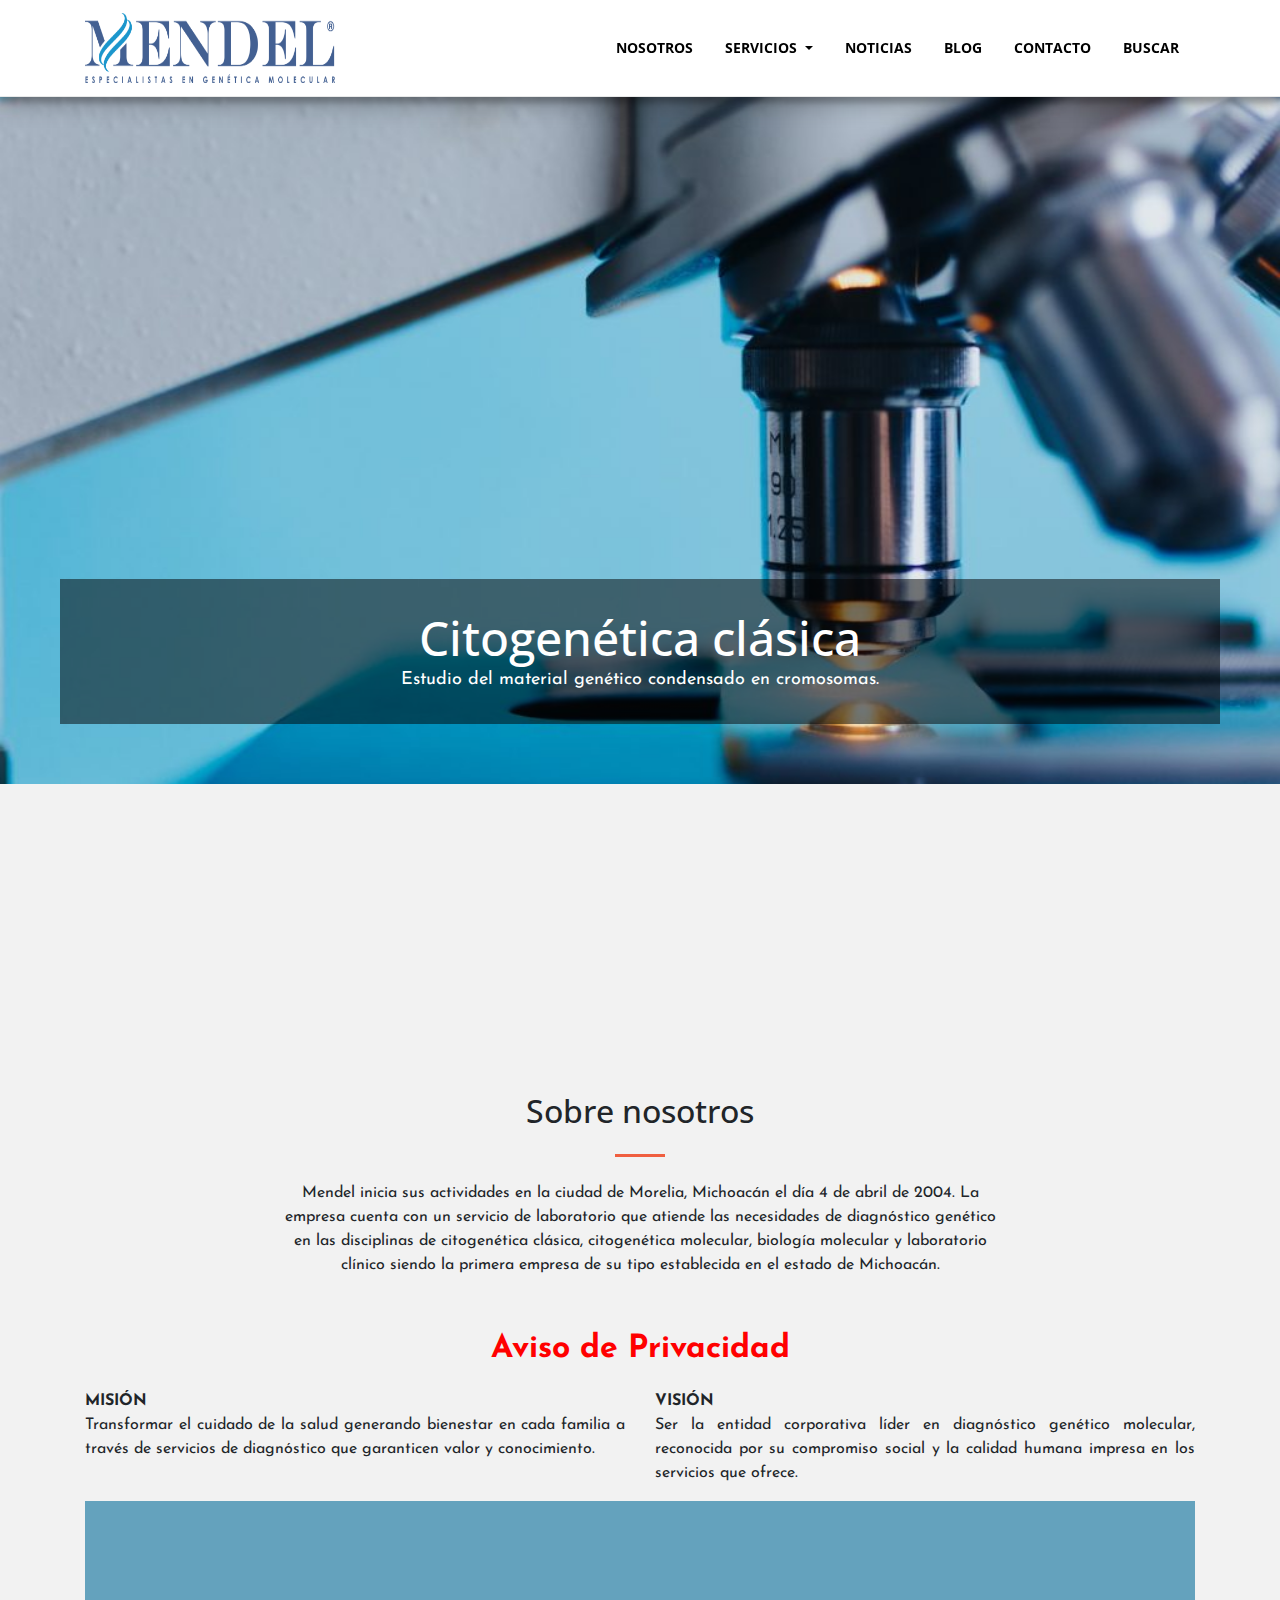
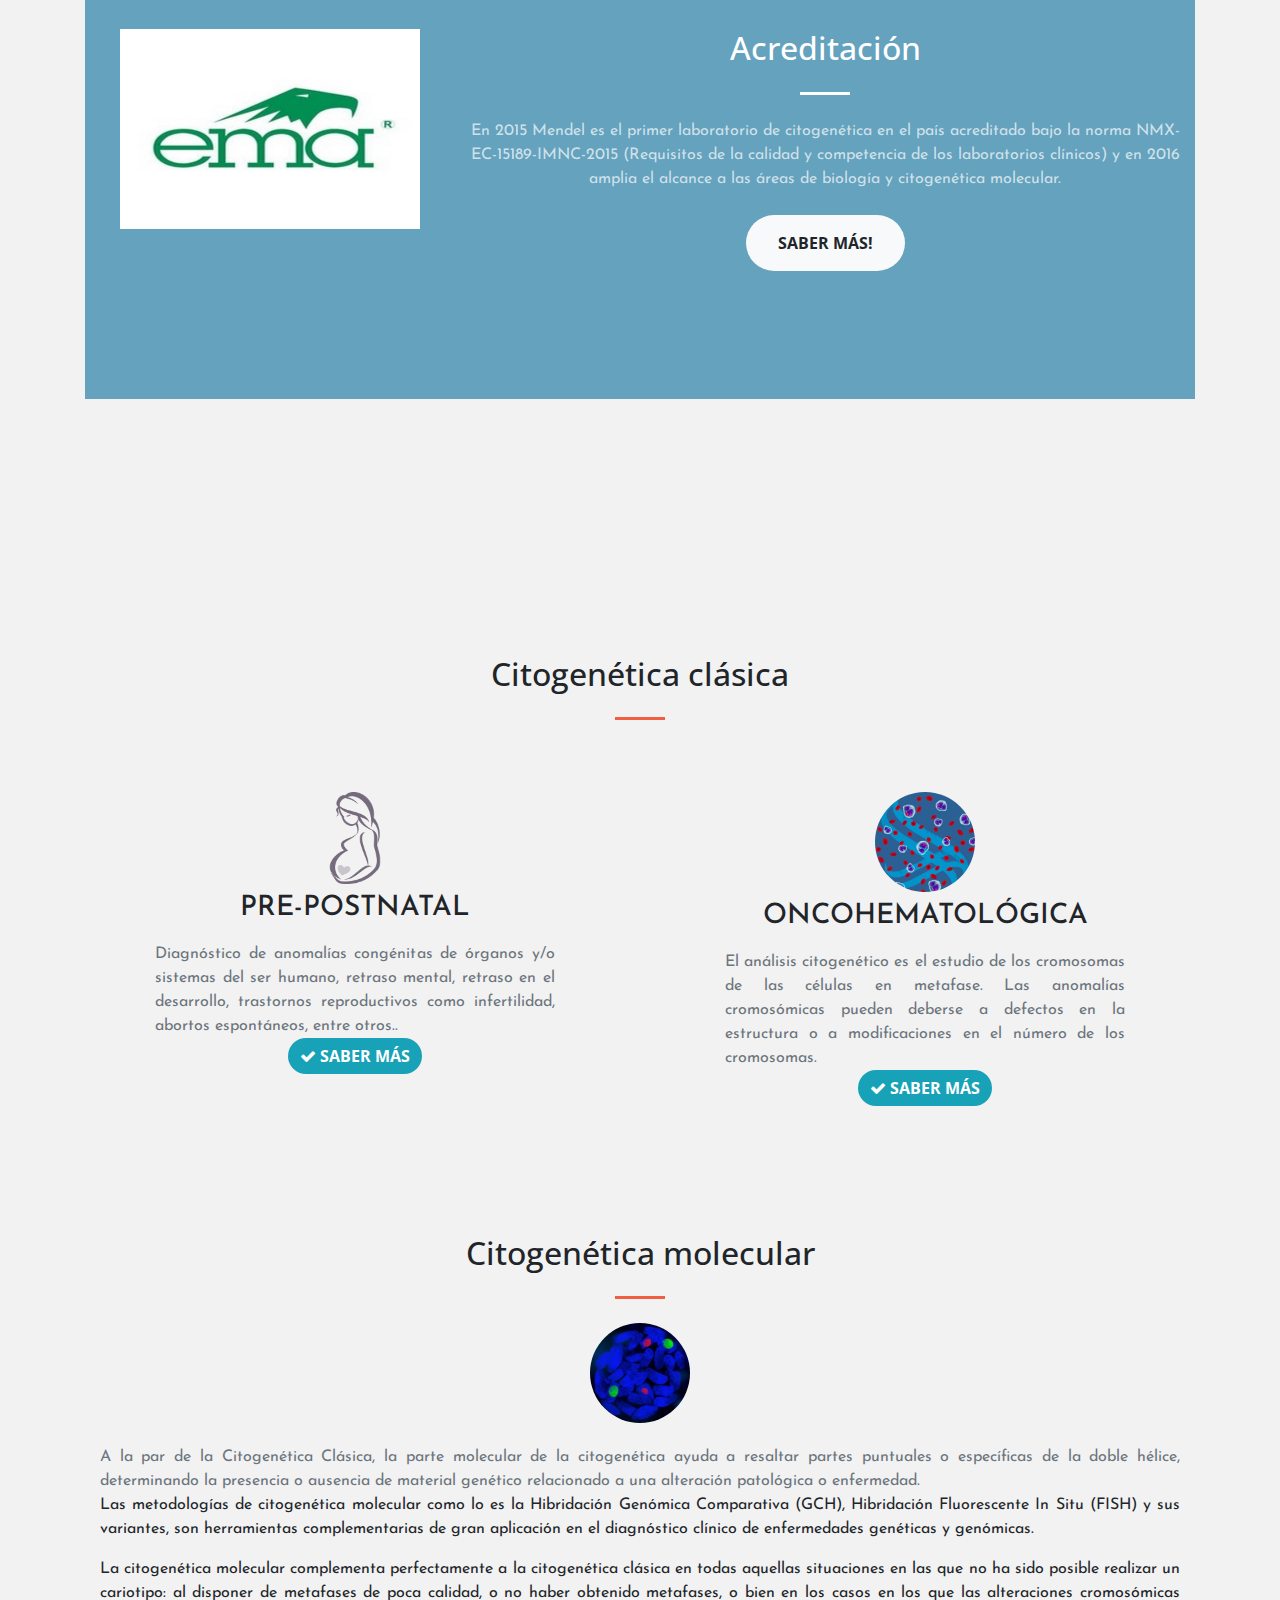
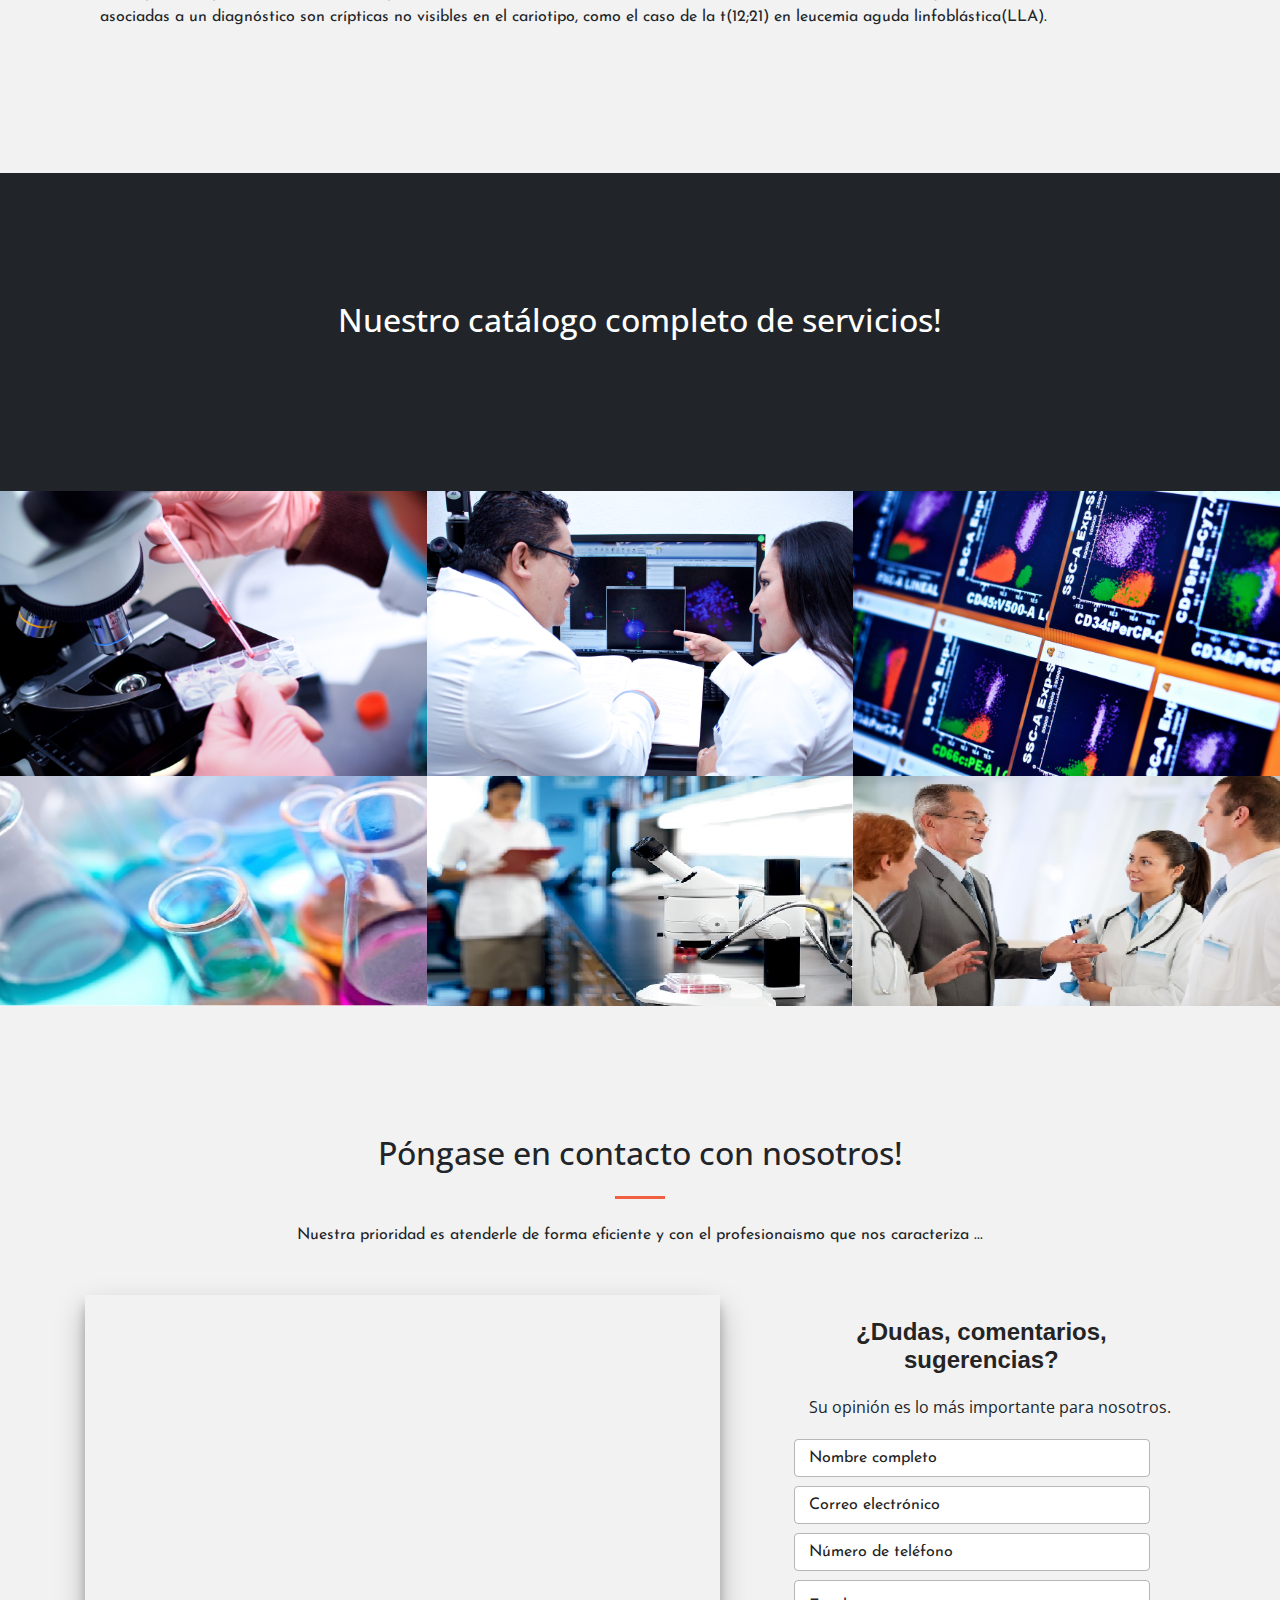
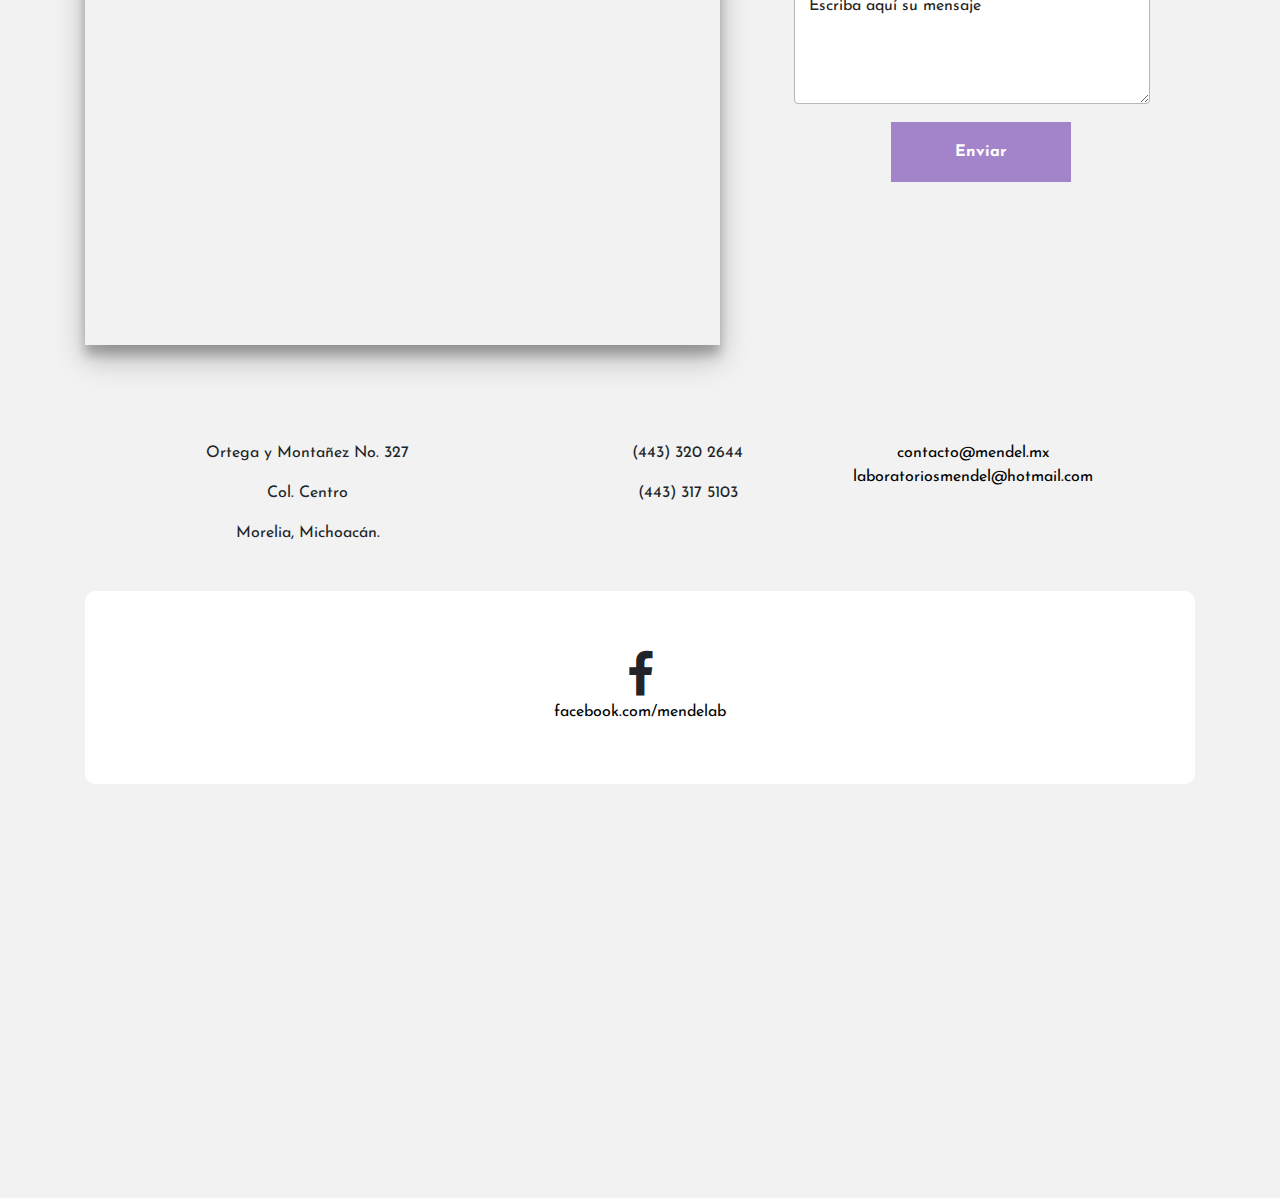
==== index.html @ 10ab9ef0 "agrego imagenes y tablero de analisis de laboratorio" ====
<!DOCTYPE html>
<html lang="es">
<head>
    <meta charset="UTF-8">
    <meta name="viewport" content="width=device-width, initial-scale=1.0">
    <meta http-equiv="X-UA-Compatible" content="ie=edge">
    <title>Mendel | Especialistas en Genética Molecular</title>

    <!-- Bootstrap core CSS -->
    <link href="lib/bootstrap/css/bootstrap.min.css" rel="stylesheet">

    <!-- Custom fonts for this template -->
    <link href="lib/fontawesome-free/css/all.min.css" rel="stylesheet" type="text/css">
    <link href='https://fonts.googleapis.com/css?family=Open+Sans:300italic,400italic,600italic,700italic,800italic,400,300,600,700,800' rel='stylesheet' type='text/css'>
    <link href='https://fonts.googleapis.com/css?family=Merriweather:400,300,300italic,400italic,700,700italic,900,900italic' rel='stylesheet' type='text/css'>
    <link href="https://maxcdn.bootstrapcdn.com/font-awesome/4.7.0/css/font-awesome.min.css" rel="stylesheet"> 

    <!-- Plugin CSS -->
    <link href="lib/magnific-popup/magnific-popup.css" rel="stylesheet">

    <!-- Custom styles for this template -->
    <link href="css/creative.css" rel="stylesheet">

    <!-- Custom styles -->
    <link rel="stylesheet" href="css/index.css">
  </head>

  <body id="page-top">

    <!-- Navigation -->
    <style>
        #mainNav {
            box-shadow: 0 10px 20px rgba(0,0,0,0.19), 0 6px 6px rgba(0,0,0,0.23);
        }
    </style>
    <nav class="navbar navbar-expand-lg navbar-light fixed-top" id="mainNav">
      <div class="container">
        <a class="navbar-brand js-scroll-trigger" href="#page-top">
            <img src="img/logo.png" alt="" width="250" height="70">
        </a>
        <button class="navbar-toggler navbar-toggler-right" type="button" data-toggle="collapse" data-target="#navbarResponsive" aria-controls="navbarResponsive" aria-expanded="false" aria-label="Toggle navigation">
          <span class="navbar-toggler-icon"></span>
        </button>
        <div class="collapse navbar-collapse" id="navbarResponsive">
          <ul class="navbar-nav ml-auto">
            <li class="nav-item">
              <a class="nav-link js-scroll-trigger" href="#AboutUs" style="color:black;"> Nosotros</a>
            </li>
            <!--<li class="nav-item">
              <a class="nav-link js-scroll-trigger" href="#citogenetica" style="color:black;">
                Servicios
              </a>
            </li>-->
            <li class="nav-item dropdown">
                <a class="nav-link js-scroll-trigger dropdown-toggle" href="#Services" id="navbarDropdown" role="button" data-toggle="dropdown" aria-haspopup="true" aria-expanded="false" style="color:black;">
                  Servicios
                </a>
                <div class="dropdown-menu" aria-labelledby="navbarDropdown">
                  <a class="dropdown-item" href="#services">Citogenética Clásica</a>
                  <a class="dropdown-item" href="" data-toggle="modal" data-target="#modal-fish">Citogenética Molecular (FISH)</a>
                  <a class="dropdown-item" href="" data-toggle="modal" data-target="#modal-biologia_molecular">Biología molecular</a>
                  <a class="dropdown-item" href="" data-toggle="modal" data-target="#modal-citometria_fllujo">Citometría de flujo</a>
                  <a class="dropdown-item" href="" data-toggle="modal" data-target="#modal_tabla_clinicos">Laboratorio clínico</a>
                </div>
              </li>
            <li class="nav-item">
              <a class="nav-link js-scroll-trigger" href="#" style="color:black;">Noticias</a>
            </li>
            <li class="nav-item">
              <a class="nav-link js-scroll-trigger" href="#portfolio" style="color:black;">Blog</a>
            </li>
            <li class="nav-item">
                <a class="nav-link js-scroll-trigger" href="#contact" style="color:black;">Contacto</a>
            </li>
            <li class="nav-item">
                <a class="nav-link js-scroll-trigger" href="#" style="color:black;">Buscar</a>
            </li>
            <!--<li class="nav-item">
                <a class="nav-link js-scroll-trigger" href="#contact" style="color:black;">Contacto</a>
            </li>-->
          </ul>
        </div>
      </div>
    </nav>

    <header class="masthead text-center text-white d-flex" style="margin-top: 5%;">
      <!--<div class="container my-auto">
        <div class="row">
          <div class="col-lg-10 mx-auto">
            <h1 class="text-uppercase">
              <strong>Your Favorite Source of Free Bootstrap Themes</strong>
            </h1>
            <hr>
          </div>
          <div class="col-lg-8 mx-auto">
            <p class="text-faded mb-5">Start Bootstrap can help you build better websites using the Bootstrap CSS framework! Just download your template and start going, no strings attached!</p>
            <a class="btn btn-primary btn-xl js-scroll-trigger" href="#about">Find Out More</a>
          </div>
        </div>
      </div>-->
      <div class="containerSlide">
          <div class="slider">
              <div class="slide slide2">
                  <div class="caption">
                      <h2>Citogenética clásica</h2>
                      <p>Estudio del material genético condensado en cromosomas.</p>
                  </div>
              </div>
              <div class="slide slide3">
                  <div class="caption">
                      <h2>Citogenética molecular (FISH)</h2>
                      <p>Hibridación fluorescente en el sitio cromosómico de interés utilizando sondas específicas de DNA.</p>
                  </div>
              </div>
              <div class="slide slide1">
                  <div class="caption">
                      <h2>Biología molecular</h2>
                      <p>
                          Análisis del genoma humano y sus variaciones con importancia clínica
                      </p>
                  </div>
              </div>
              <div class="slide slide5">
                  <div class="caption">
                      <h2>Citometría de flujo</h2>
                      <p>Estudio de las características que diferencian a las células.</p>
                  </div>
              </div>
              <div class="slide slide4">
                  <div class="caption">
                      <h2>Laboratorio Clínico</h2>
                      <p>Estudios de productos del metabolismo para valorar la salud del paciente.</p>
                  </div>
              </div>
              
          </div>
      </div>

      <style>
        .containerSlide {
	position: relative;
	overflow: hidden;
	width: 100%;
	height: 80vh;
}
.containerSlide .slider {
	position: absolute;
	top: 0;
	left: 0;
	width: 500%;
	height: 100%;
	animation: animate 10s linear infinite;
}
.containerSlide .slider .slide {
	position: relative;
	width: 20%;
	height: 100%;
	float: left;
}
.containerSlide .slider .slide .caption { 
	position: absolute;
	bottom: 60px;
	right: 60px;
	left: 60px;
	padding: 30px;
	background-color: rgba(0,0,0,.5);
	box-sizing:border-box;
	transition: 5s;
}
.containerSlide .slider .slide .caption h2 { 
	margin: 0;
	padding: 0;
	color: #fff;
	font-size: 48px;
	transition: 5s;
}
.containerSlide .slider .slide .caption p { 
	margin: 0;
	padding: 0;
	color: #fff;
	font-size: 18px;
	transition: 5s;
}
.containerSlide .slider .slide.slide1 {
	background: url(img/slider.jpg);
	background-size: cover;
	background-position: center;
}
.containerSlide .slider .slide.slide2 {
	background: url(img/slider2.jpg);
	background-size: cover;
	background-position: center;
}
.containerSlide .slider .slide.slide3 {
	background: url(img/cover_images/FISH.jpg);
	background-size: cover;
	background-position: center;
}
.containerSlide .slider .slide.slide4 {
	background: url(img/cover_images/clinicos.jpg);
	background-size: cover;
	background-position: center;
}

.containerSlide .slider .slide.slide5 {
	background: url(img/slider3.jpg);
	background-size: cover;
	background-position: center;
}


@keyframes animate {
	0% {
		left: 0;
	}
	15% {
		left: 0;
	}
	20% {
		left: -100%;
	}
	35% {
		left: -100%;
	}
	40% {
		left: -200%;
	}
	55% {
		left: -200%;
	}
	60% {
		left: -300%;
	}
	75% {
		left: -300%;
	}
	80% {
		left: -400%;
  }
  95% {
		left: -400%;
  }
  1005% {
		left: -500%;
	}
}



@media screen and (max-width: 768px) {
	.containerSlide .slider .slide .caption { 
		bottom: 20px;
		right: 20px;
		left: 20px;
		padding: 20px;
	}
	.containerSlide .slider .slide .caption h2 { 
		margin: 0 0 10px;
		font-size: 30px;
	}
	.containerSlide .slider .slide .caption p { 
		font-size: 16px;
	}
}
      </style>
    </header>

    <section id="AboutUs">
      <div class="container">
        <div class="row">
          <div class="col-lg-8 mx-auto text-center">
            <h2 class="section-heading">Sobre nosotros</h2>
            <hr class="my-4">
            <p class="mb-5">
                Mendel inicia sus actividades en la ciudad de Morelia, Michoacán el día 4 de abril de
                2004. La empresa cuenta con un servicio de laboratorio que atiende las necesidades de
                diagnóstico genético en las disciplinas de citogenética clásica, citogenética molecular,
                biología molecular y laboratorio clínico siendo la primera empresa de su tipo establecida
                en el estado de Michoacán.
            </p>
            <a id="enlace-aviso_privacidad" data-toggle="modal" data-target="#modal-aviso_privacidad">
              <strong>Aviso de Privacidad</strong>
            </a>
            <p></p>
          </div>
        </div>
        <div class="row">
            <div class="col-lg-6 ml-auto text-justify">
              <strong>MISIÓN</strong>
              <p>
                  Transformar el cuidado de la salud generando bienestar en cada familia a través de servicios de diagnóstico que garanticen valor y conocimiento.
              </p>
            </div>
            <div class="col-lg-6 ml-auto text-justify">
              <strong>VISIÓN</strong>
              <p>
                  Ser la entidad corporativa líder en diagnóstico genético molecular, reconocida por su compromiso social y la calidad humana impresa en los servicios que ofrece.
              </p>
            </div>
          </div>
          <section class="bg-primary">
            <div class="container">
              <div class="row">
                <div class="col-lg-4 mx-auto text-center">
                  <img src="img/EMA.jpg" alt="" width="300" height="200">
                </div>
                <div class="col-lg-8 mx-auto text-center">
                  <h2 class="section-heading text-white">Acreditación</h2>
                  <hr class="light my-4">
                  <p class="text-faded mb-4">
                      En 2015 Mendel es el primer laboratorio de citogenética en el país acreditado bajo la norma NMX-EC-15189-IMNC-2015 (Requisitos de la calidad y competencia de los laboratorios clínicos) y en 2016 amplia el alcance a las áreas de biología y citogenética molecular.
                  </p>
                  <a class="btn btn-light btn-xl js-scroll-trigger" href="#services" data-toggle="modal" data-target="#modal-acreditacion_ema">Saber más!</a>
                </div>
              </div>
            </div>
          </section>
      </div>
    </section>

    <section id="services">
      <div class="container">
        <div class="row">
          <div class="col-lg-12 text-center">
            <h2 class="section-heading">Citogenética clásica</h2>
            <hr class="my-4">
          </div>
        </div>
      </div>
      <div class="container">
        <div class="row">
          <div class="col-lg-6 col-md-6 text-center">
            <div class="service-box mt-5 mx-auto">
              <!--<i class="fas fa-4x fa-clipboard-list text-primary mb-3 sr-icon-1"></i>-->
              <img id="img-pregnant" src="img/pregnant.jpg" alt="" width="100" height="100">
              <br>
              <h3 class="mb-3" style="cursor: pointer;">PRE-POSTNATAL</h3>
              <p class="text-muted mb-0" style="text-align: justify;">
                  Diagnóstico de anomalías congénitas de órganos y/o sistemas del ser humano, retraso mental, retraso en el
                  desarrollo, trastornos reproductivos como infertilidad, abortos espontáneos, entre
                  otros..
              </p>
              <button class="btn btn-xs btn-info" data-toggle="modal" data-target="#modal-pre_postnatal">
                  <i class="fa fa-check" aria-hidden="true"></i> Saber más
              </button>
            </div>
          </div>
          <div class="col-lg-6 col-md-6 text-center">
            <div class="service-box mt-5 mx-auto">
              <img src="img/mendel-background.jpg" class="img-circle" width="100" height="100">
              <h3 class="mb-3" style="cursor: pointer;">ONCOHEMATOLÓGICA</h3>
              <p class="text-muted mb-0" style="text-align: justify;">
                  El análisis citogenético es el estudio de los cromosomas de las células en metafase.
                  Las anomalías cromosómicas pueden deberse a defectos en la estructura o a
                  modificaciones en el número de los cromosomas.
              </p>
              <button class="btn btn-xs btn-info" data-toggle="modal" data-target="#modal-oncohematologia">
                  <i class="fa fa-check " aria-hidden="true"></i> Saber más
              </button>
            </div>
          </div>
        </div>
      </div>
      
      <div class="container" style="margin-top: 10%;">
          <div class="row">
            <div class="col-lg-12 text-center">
              <h2 class="section-heading">Citogenética molecular</h2>
              <hr class="my-4">
            </div>
          </div>
          <div class="container">
            <div class="row">
              <div class="col-lg-12 col-md-12 text-center">
                <img src="img/cito-molecular.jpg" class="img-circle" width="100" height="100">
              </div>
              <div class="col-lg-12 col-md-12 text-justify">
                  <p class="text-muted mb-0">
                      A la par de la Citogenética Clásica, la parte molecular de la citogenética ayuda a resaltar partes puntuales o específicas de la doble hélice, determinando la presencia o ausencia de material genético relacionado a una alteración patológica o enfermedad.
                  </p>
                  <p>
                      Las metodologías de citogenética molecular como lo es la Hibridación Genómica Comparativa (GCH), Hibridación Fluorescente In Situ (FISH) y sus variantes, son herramientas complementarias de gran aplicación en el diagnóstico clínico de enfermedades genéticas y genómicas.
                  </p>
                  <p>
                      La citogenética molecular complementa perfectamente a la citogenética clásica en todas aquellas situaciones en las que no ha sido posible realizar un cariotipo: al disponer de metafases de poca calidad, o no haber obtenido metafases, o bien en los casos en los que las alteraciones cromosómicas asociadas a un diagnóstico son crípticas no visibles en el cariotipo, como el caso de la t(12;21) en leucemia aguda linfoblástica(LLA).
                  </p>
              </div>
            </div>
          </div>
        </div>
    </section>

    <section class="bg-dark text-white">
      <div class="container text-center">
        <h2 class="mb-4">Nuestro catálogo completo de servicios!</h2>
        <!--<a class="btn btn-light btn-xl sr-button" href="http://startbootstrap.com/template-overviews/creative/">Download Now!</a>-->
      </div>
    </section>

    <section class="p-0" id="portfolio">
      <div class="container-fluid p-0">
        <div class="row no-gutters popup-gallery">
          <div class="col-lg-4 col-sm-6">
            <a class="portfolio-box" data-toggle="modal" data-target="#modal_tabla_clinicos">
              <img class="img-fluid" src="img/cover_images/clinicos.jpg" alt="">
              <div class="portfolio-box-caption">
                <div class="portfolio-box-caption-content">
                  <div class="project-category text-faded">
                    Laboratorio clínico
                  </div>
                  <div class="project-name">
                    Ofrecemos examenes de: Hematología, Inmunología y bioquímica sanguínea.
                  </div>
                </div>
              </div>
            </a>
          </div>
          <div class="col-lg-4 col-sm-6">
            <a class="portfolio-box" data-toggle="modal" data-target="#modal-fish">
              <img class="img-fluid" src="img/cover_images/FISH.jpg" alt="">
              <div class="portfolio-box-caption">
                <div class="portfolio-box-caption-content">
                  <div class="project-category text-faded">
                    Citogenética molecular (FISH)
                  </div>
                  <div class="project-name">
                      Hibridación fluorescente en el sitio cromosómico de interés utilizando sondas específicas de DNA
                  </div>
                </div>
              </div>
            </a>
          </div>
          <div class="col-lg-4 col-sm-6">
            <a class="portfolio-box" data-toggle="modal" data-target="#modal-biologia_molecular">
              <img class="img-fluid" src="img/cover_images/Mendel Banners 21.jpg" alt="">
              <div class="portfolio-box-caption">
                <div class="portfolio-box-caption-content">
                  <div class="project-category text-faded">
                      Biología molecular
                  </div>
                  <div class="project-name">
                      Ofrece la detección de enfermedades
                      infecciosas a través de la detección de virus, tales como el VPH, VIH, VHB, entre otros.
                  </div>
                </div>
              </div>
            </a>
          </div>
          <div class="col-lg-4 col-sm-6">
            <a class="portfolio-box" href="#" data-toggle="modal" data-target="#modal-citometria_fllujo">
              <img class="img-fluid" src="img/portfolio/thumbnails/3.jpg" alt="">
              <div class="portfolio-box-caption">
                <div class="portfolio-box-caption-content">
                  <div class="project-category text-faded">
                      Citometría de flujo
                  </div>
                  <div class="project-name">
                      Método que nos ayuda a conocer la cantidad, tamaño, complejidad y presencia de biomarcadores.
                  </div>
                </div>
              </div>
            </a>
          </div>
          <div class="col-lg-4 col-sm-6">
            <a class="portfolio-box" href="#">
              <img class="img-fluid" src="img/portfolio/thumbnails/5.jpg" alt="">
              <div class="portfolio-box-caption">
                <div class="portfolio-box-caption-content">
                  <div class="project-category text-faded">
                    Citogenética clásica
                  </div>
                  <div class="project-name">
                    Consulte el status actual de sus exámenes.
                  </div>
                </div>
              </div>
            </a>
          </div>
          <div class="col-lg-4 col-sm-6">
            <a class="portfolio-box" href="#">
              <img class="img-fluid" src="img/portfolio/thumbnails/6.jpg" alt="">
              <div class="portfolio-box-caption">
                <div class="portfolio-box-caption-content">
                  <div class="project-category text-faded">
                    Blog
                  </div>
                  <div class="project-name">
                    En nuestro blog, podrá iniciar temas de conversación con nuestros cientes, revisar testimonios de satisfacción, etc.
                  </div>
                </div>
              </div>
            </a>
          </div>
        </div>
      </div>
    </section>

    <section id="contact">
      <div class="container">
        <div class="row">
          <div class="col-lg-8 mx-auto text-center">
            <h2 class="section-heading">Póngase en contacto con nosotros!</h2>
            <hr class="my-4">
            <p class="mb-5">
              Nuestra prioridad es atenderle de forma eficiente y con el profesionaismo que nos caracteriza ...
            </p>
          </div>
        </div>
        <div class="row">
          <div class="col-lg-7 ml-auto text-center">
              <div class="map">
                  <iframe src="https://www.google.com/maps/embed?pb=!1m18!1m12!1m3!1d3756.3347639263216!2d-101.19058828555936!3d19.698366786733875!2m3!1f0!2f0!3f0!3m2!1i1024!2i768!4f13.1!3m3!1m2!1s0x842d0e74694cb3e5%3A0x636151d9b30ed40!2sCalle+Ortega+y+Monta%C3%B1es+327%2C+Centro+Hist%C3%B3rico%2C+58000+Morelia%2C+Mich.!5e0!3m2!1ses-419!2smx!4v1547445847975" width="100%" height="650" frameborder="0" style="border:0" allowfullscreen></iframe>
              </div>
            </div>
            <div class="col-lg-5 ml-auto text-center">
              <div class="contact-form">
                  <h1 class="title">¿Dudas, comentarios, sugerencias?</h1>
                  <h2 class="subtitle">Su opinión es lo más importante para nosotros.</h2>
                  <form action="">
                    <input type="text" name="name" class="form-control" placeholder="Nombre completo" />
                    <input type="email" name="e-mail" class="form-control" placeholder="Correo electrónico" />
                    <input type="tel" name="phone" class="form-control" placeholder="Número de teléfono"/>
                    <textarea name="text" id="" class="form-control" rows="4" placeholder="Escriba aquí su mensaje"></textarea>
                    <button class="btn-send">Enviar</button>
                  </form>
                </div>
            </div>
        </div>
        <br>
        <div class="row"> 
          <div class="col-lg-3 ml-auto text-center">
            <i class="fas fa-home fa-3x mb-3 sr-contact-1"></i>
            <p>Ortega y Montañez No. 327</p>
            <p>Col. Centro</p>
            <p>Morelia, Michoacán.</p>
          </div>
          <div class="col-lg-3 ml-auto text-center">
            <i class="fas fa-phone fa-3x mb-3 sr-contact-1"></i>
            <p>(443) 320 2644</p>
            <p>(443) 317 5103</p>
          </div>
          <div class="col-lg-3 mr-auto text-center">
            <i class="fas fa-envelope fa-3x mb-3 sr-contact-2"></i>
            <p>
              <a href="mailto:contacto@mendel.mx" style="color: black;"> contacto@mendel.mx</a>
              <a href="mailto:laboratoriosmendel@hotmail.com" style="color: black;"> laboratoriosmendel@hotmail.com</a>
            </p>
          </div>
        </div>
        <div class="row">
            <div class="col-lg-12 col-md-12 col-sm-12 col-xs-12">
               
                <div class="box-part text-center">
                              
                              <i class="fa fa-facebook fa-3x" aria-hidden="true"></i>
                              
                  <div class="title">
                    <a class="social" href="https://www.facebook.com/mendelab" target="_blank" style="color: black; text-decoration: none;">facebook.com/mendelab</a>
                  </div>        
                 </div>
              </div>	 
              <style>
                @import url('https://fonts.googleapis.com/css?family=Josefin+Sans:100,300,400,600,700');

                body{
                    background: #f2f2f2;
                    font-family: 'Josefin Sans', sans-serif;
                }

                h3{
                    font-family: 'Josefin Sans', sans-serif;
                }

                .box{
                    padding:60px 0px;
                }

                .box-part{
                    background:#FFF;
                    border-radius:10px;
                    padding:60px 10px;
                    margin:30px 0px;
                }

                .box-part:hover{
                    background:#4183D7;
                }

                .social:hover {
                  color:#FFF;
                    -webkit-transition: all 1s ease-out;
                    -moz-transition: all 1s ease-out;
                    -o-transition: all 1s ease-out;
                    transition: all 1s ease-out;
                }

                .box-part:hover .fa , 
                .box-part:hover .title , 
                .box-part:hover .title .social ,
                .box-part:hover .social{
                    color:#FFF;
                    -webkit-transition: all 1s ease-out;
                    -moz-transition: all 1s ease-out;
                    -o-transition: all 1s ease-out;
                    transition: all 1s ease-out;
                }

                .text{
                    margin:20px 0px;
                }
              </style>
        </div>
      </div>
    </section>

    <!-- Sección de ventanas modales-->
    <section>
      <div id="modal-aviso_privacidad" class="modal fade" tabindex="-1" role="dialog" aria-labelledby="myLargeModalLabel" aria-hidden="true">
        <div class="modal-dialog modal-lg">
          <div class="modal-content">
              <embed src="docs/AvisoPrivacidad-2019.pdf">
          </div>
        </div>
      </div>

      <div id="modal-acreditacion_ema" class="modal fade" tabindex="-1" role="dialog" aria-labelledby="myLargeModalLabel" aria-hidden="true">
          <div class="modal-dialog modal-lg">
            <div class="modal-content">
                <embed src="docs/MENDELAB S.A. DE C.V..pdf">
            </div>
          </div>
        </div>

      <div id="modal-pre_postnatal" class="modal fade" tabindex="-1" role="dialog" aria-labelledby="myLargeModalLabel" aria-hidden="true">
        <div class="modal-dialog modal-xs">
          <div class="modal-content">
            <img src="img/cover_images/pre post.jpg" alt="" class="modal-img_header">
            <div class="modal-body texto_descripcion" id="pre_postnatal_body">
              <br>
                <p>
                Es el diagnóstico de anomalías congénitas de órganos y/o sistemas del ser humano
                (sistema nervioso, circulatorio, respiratorio, digestivo, urinario, osteomuscular,
                ojos, oídos, cara, cuello, órganos genitales), retraso mental, retraso en el
                desarrollo, trastornos reproductivos como infertilidad, abortos espontáneos, entre
                otros; los cuales pueden ser diagnosticados durante la etapa prenatal (periodo
                fetal del ser humano) o la etapa postnatal (infancia, pubertad, adolescencia,
                madurez).
                </p>
                <p>
                    <strong style="color: rgba(12, 125, 201, 0.781);">Todos los estudios están acreditados bajo la norma NMX-15189-2015
                     (ISO 15189-2012).</strong> 
                </p>
                <h5>SERVICIOS MENDEL DEL SERVICIO PRE-POSTNATAL:</h5>
                <p>
                <strong>Cariotipo regular en sangre periférica</strong> se indica en la detección de alteraciones
                cromosómicas numéricas y estructurales, malformaciones físicas con o sin retraso
                mental, retraso en el desarrollo, ambigüedad de genitales, desarrollo inadecuado
                de caracteres sexuales secundarios e infertilidad. Es básico para el diagnóstico de
                síndromes cromosómicos como el Síndrome de Down (trisomía 21), Edwards
                (trisomía 18), Patau (trisomia 13), Klinefelter (XXY), Turner (monosomía del
                cromosoma X), entre otros.
                </p>
                <p>
                <strong>Cariotipo de alta resolución en sangre periférica</strong> se indica en pacientes con
                diversos trastornos del desarrollo físico o mental, así como con trastornos de la
                diferenciación sexual, esterilidad o infertilidad. Se buscan pequeños segmentos de
                los cromosomas que estén ausentes o duplicados en cada uno de ellos, para
                determinar una correlación clínica con síndromes de microdeleción cromosómica,
                tales como Prader-Willi, Cridu-chat, Williams, entre otros.
                
                </p>
                <p>
                <strong>Cariotipo en líquido amniótico</strong> consiste en extraer un volumen especifico de
                líquido del saco que rodea al feto en el vientre (líquido amniótico), entre la semana
                14 y 20 del embarazo. Lo realiza un especialista en un consultorio médico, en un
                quirófano o en un centro médico. Este estudio ayuda a diagnosticar problemas del
                cierre del tubo neural como espina bífida y anencefalia (ausencia parcial o total del
                cerebro o cráneo), trisomías (tres cromosomas de cada tipo, normalmente son
                dos) del cromosoma 13,18 y 21 así como alteraciones cromosómica estructurales
                balanceadas o desbalanceadas.
                </p>
                <p>
                <strong>Cariotipo en biopsia de producto de concepción</strong> ayuda a confirmar o descartar
                una anormalidad cromosómica como causa de la pérdida del embarazo. Un aborto
                espontáneo (o aborto involuntario) es la pérdida del feto. Entre un 10 a un 20% de
                los embarazos confirmados terminan en un aborto espontáneo y más del 80% de
                estas pérdidas suceden antes de las 12 semanas. Alrededor de 50% de los
                abortos espontáneos que tienen lugar durante el primer trimestre son el resultado
                de anomalías cromosómicas en el feto. Las parejas que han tenido dos o más
                abortos consecutivos tienen más probabilidades de ser portadores de arreglos
                estructurales en sus cromosomas que propicien tener un embarazo afectado que
                se pueda perder durante el primer trimestre.
                </p>
            </div>
          </div>
        </div>
      </div>

      <div id="modal-oncohematologia" class="modal fade" tabindex="-1" role="dialog" aria-labelledby="myLargeModalLabel" aria-hidden="true">
          <div class="modal-dialog modal-xs">
            <div class="modal-content">
              <img src="img/cover_images/onco.jpg" alt="" class="modal-img_header">
              <div class="modal-body texto_descripcion" id="oncohematologia_body">
                <br>
                  <h5>Mendel es el primer laboratorio en el país que obtiene una acreditación en el área de
                    citogenética clásica.</h5>
                  <p>    
                      Utilidad diagnostica de un Cariotipo Oncológico en una muestra de médula ósea o en
                      sangre periférica: establecer y/o confirmar el diagnóstico, establecer un pronóstico y
                      monitorear la respuesta al tratamiento en anemias, leucemias y linfomas; asimismo
                      para establecer la aceptación o el rechazo al trasplante.
                  </p>
                  <p>
                     <strong style="color: rgb(12, 125, 201);">Todos los estudios están acreditados bajo la norma NMX-15189-2015
                      (ISO 15189-2012).</strong> 
                  </p>
                  <p>
                      Algunos de los diagnósticos en los cuales está indicado realizar el Cariotipo Oncológico
                      son:
                  </p>
                  <ul>
                    <li>Leucemia Linfoblástica Aguda de células B y/o T.</li>
                    <li>Leucemia Mieloide Aguda.</li>
                    <li>Leucemia Mieloide Crónica.</li>
                    <li>Síndrome Mielodisplásico.</li>
                    <li>Mieloma Múltiple.</li>
                    <li>Linfomas, entre otros.</li>
                  </ul>
              </div>
            </div>
          </div>
        </div>

        <div id="modal_tabla_clinicos" class="modal fade" tabindex="-1" role="dialog" aria-labelledby="myLargeModalLabel" aria-hidden="true">
          <div class="modal-dialog modal-xs">
            <div class="modal-content">
              <img src="img/cover_images/clinicos.jpg" alt="" class="modal-img_header">
              <div class="modal-body texto_descripcion" id="pre_postnatal_body">
                <div class="panel panel-default">
                  <div class="panel-heading">
                      <h5 class="panel-title text-center">Indicaciones para estudios clínicos</h5>
                  </div>   
                  <ul class="list-group">
                      <li class="list-group-item">
                          <div class="row toggle" id="dropdown-detail-1" data-toggle="detail-1">
                              <div class="col-xs-10">
                                  Química clinica
                              </div>
                              <div class="col-xs-2"><i class="fa fa-chevron-down pull-right"></i></div>
                          </div>
                          <div id="detail-1">
                              <hr></hr>
                              <div class="container">
                                  <div class="fluid-row">
                                      <div class="col-xs-1">
                                          Estudio(s):
                                      </div>
                                      <div class="col-xs-5 text-justify">
                                          Glucosa, Urea, Creatinina, Ácido úrico
                                          <br>
                                          <ul>
                                            <li><strong>Indicaciones:</strong> Presentarse en el laboratorio con un ayuno mínimo de 6 horas</li>
                                            <li><strong>Muestra:</strong> Sangre periférica</li>
                                          </ul>
                                      </div>
                                      <br>
                                      <br>
                                      <div class="col-xs-1">
                                          Estudio(s):
                                      </div>
                                      <div class="col-xs-5 text-justify">
                                          Colesterol, Trigliceridos, Perfíl de lípidos
                                          <br>
                                          <ul>
                                            <li><strong>Indicaciones:</strong> Presentarse en el laboratorio para una toma de muestra sanguínea con un ayuno mínimo de 10 horas</li>
                                            <li><strong>Muestra:</strong> Sangre periférica</li>
                                          </ul>
                                      </div>
                                      <br>
                                      <br>
                                      <div class="col-xs-1">
                                          Estudio(s):
                                      </div>
                                      <div class="col-xs-5 text-justify">
                                          Pruebas de funcionamiento hepático, Amilasa, Lipasa, Albumina, Proteinas totales, Globulina, Electrolítos séricos (Na, K, Ca, Cl, Mg, P) , Fosfatasa alcalina
                                          <br>
                                          <ul>
                                            <li><strong>Indicaciones:</strong> Presentarse al laboratorio con un ayuno mínimo de 6 horas</li>
                                            <li><strong>Muestra:</strong> Sangre periférica</li>
                                          </ul>
                                      </div>
                                      <br>
                                      <br>
                                      <div class="col-xs-1">
                                          Estudio(s):
                                      </div>
                                      <div class="col-xs-5 text-justify">
                                          Tamiz de glucosa, Curva de tolerancia a la grlucosa
                                          <br>
                                          <ul>
                                            <li><strong>Indicaciones:</strong> Comunicarse al laboratorio para indicaciones, disponibilidad de tiempo para permanecer en el laboratorio.</li>
                                            <li><strong>Muestra:</strong> Sangre periférica</li>
                                          </ul>
                                      </div>
                                  </div>
                              </div>
                          </div>
                      </li>
                      <li class="list-group-item">
                          <div class="row toggle" id="dropdown-detail-2" data-toggle="detail-2">
                              <div class="col-xs-10">
                                  Urianálisis
                              </div>
                              <div class="col-xs-2"><i class="fa fa-chevron-down pull-right"></i></div>
                          </div>
                          <div id="detail-2">
                              <hr></hr>
                              <div class="container">
                                  <div class="fluid-row">
                                      <div class="col-xs-1">
                                          Estudio(s):
                                      </div>
                                      <div class="col-xs-5 text-justify">
                                          Examen general de orina, Microalbuminuria, Antidoping
                                          <br>
                                          <ul>
                                            <li><strong>Indicaciones:</strong> Recolectar una muestra de orina (Deseablemente la primera de la mañana o que permanecer 4 horas sin haber orinado) en un frasco limpio de boca ancha, habiendo realizado aseo genital con agua y jabón, se descarta el primer chorro de la orina en el escusado, sin detener la micción recolectar el chorro medio en el frasco y descartar el chorro final en el escusado. Mujeres: Deseablemente no estar menstruando. Niños: Se puede usar una bolsa recolectora de orina y colocar la bolsa cerrada en un frasco para evitar derrames. No se requiere ayuno.</li>
                                            <li><strong>Muestra:</strong> Orina</li>
                                          </ul>
                                      </div>
                                  </div>
                              </div>
                          </div>
                      </li>
                      <li class="list-group-item">
                          <div class="row toggle" id="dropdown-detail-3" data-toggle="detail-3">
                              <div class="col-xs-10">
                                  Parasitología
                              </div>
                              <div class="col-xs-2"><i class="fa fa-chevron-down pull-right"></i></div>
                          </div>
                          <div id="detail-3">
                              <hr></hr>
                              <div class="container">
                                  <div class="fluid-row">
                                      <div class="col-xs-1">
                                          Estudio(s):
                                      </div>
                                      <div class="col-xs-5 text-justify">
                                          Examen coprológico, Ameba en fresco, Sangre oculta en heces, Azúcares reductores
                                          <ul>
                                            <li><strong>Indicaciones:</strong> Muestra de materia fecal del tamaño de una nuez en un frasco de boca ancha, que no tegan más de una hora de haber sido recolectada. En el caso de bebés se puede colocar el pañal al revés para evitar que el algodón absorba la muestra y pasar a un frasco de boca ancha. Evitar contaminación con orina.</li>
                                            <li><strong>Muestra:</strong> Materia fecal</li>
                                          </ul>
                                      </div>
                                      <br>
                                      <br>
                                      <div class="col-xs-1">
                                          Estudio(s):
                                      </div>
                                      <div class="col-xs-5 text-justify">
                                          Coproparasitoscópico
                                          <ul>
                                            <li><strong>Indicaciones:</strong> Muestra de materia fecal del tamaño de una nuez en un frasco de boca ancha. Si el estudio es en serie (2 o 3 muestras) se deben recolectar de días diferentes. No se requiere ayuno. En el caso de bebés se les puede colocar el pañal al revés para evitar que el algodón absorba la muestra y colocar en un frasco de boca ancha. Evitar contaminación con orina.</li>
                                            <li><strong>Muestra:</strong> Material fecal</li>
                                          </ul>
                                      </div>
                                  </div>
                              </div>
                          </div>
                      </li>
                  </ul>
                </div>
              </div>
            </div>
          </div>
        </div>

        <div id="modal-fish" class="modal fade" tabindex="-1" role="dialog" aria-labelledby="myLargeModalLabel" aria-hidden="true">
            <div class="modal-dialog modal-xs">
              <div class="modal-content">
                <img src="img/cover_images/FISH.jpg" alt="" class="modal-img_header">
                <div class="modal-body texto_descripcion" id="pre_postnatal_body" style="position: relative; z-index: 10; margin-top: 1;">
                  <br>
                    <p>
                        La técnica de Hibridación In Situ Fluorescente (FISH) se ha convertido en una
                        herramienta de gran utilidad, capaz de detectar rearreglos en genes relacionados a
                        enfermedades genéticas hereditarias y de novo así como marcadores asociados a
                        cáncer o leucemias que son de alto valor diagnóstico y pronóstico para el paciente.
                        Esta técnica es muy sensible y específica ya que permite analizar un mayor número de
                        células incrementando la probabilidad de encontrar anormalidades cromosómicas, lo
                        cual se realiza en metafases así como en núcleos, lo que representa una gran ventaja
                        en los casos clínicos en donde no fue posible obtener un cariotipo o se obtuvo un
                        índice de metafases muy bajo.
                    </p>
                    <p>
                        Esta técnica utiliza una sonda (secuencia de DNA marcada con un fluoróforo) que
                        hibrida las secuencias únicas simples, es un complemento de la citogenética clásica. 
                    </p>
                    <strong>Algunos de los síndromes que se presentan a causa de deleciones submicroscópicas y
                        para los cuales Mendel ofrece estudios FISH son:</strong>
                    <ul>
                        <li>Síndrome de Charge</li>
                        <li>Síndrome de Cri-du-chat</li>
                        <li>Síndrome de DiGeorge</li>
                        <li>Síndrome de Prader Willi / Angelman</li>
                        <li>Síndrome de Saethre-Chotzen</li>
                        <li>Síndrome de Williams</li>
                        <li>Síndrome de Turner</li>
                        <li>Diferenciación sexual: gen SRY, pintado de los cromosomas sexuales.</li>
                    </ul>
                    <strong>En el área de oncología encontramos distintas neoplasias que presentan rearreglos
                        genéticos para las cuales Mendel ofrece estudios FISH son:</strong>
                    <ul>
                        <li>Mieloma múltiple (deleción 13q,p53, rearreglos en IGH)</li>
                        <li>Leucemia mieloide crónica (BCR/ABL1)</i>
                        <li>Leucemia mieloide aguda (PML/RARα, AML1/ETO, p53, rearreglos MLL)</i>
                        <li>Leucemia linfocítica crónica (deleción 13q, trisomía 12, ATM, deleción MYB)</li>
                        <li>Leucemia linfoblástica aguda (TEL/AML1, P53, rearreglos MLL, deleción MYB)</li>
                        <li>Sindrome mielodisplásico (deleción 7q y 5q)</li>
                        <li>Linfomas (rearreglos C-MYC)</li>
                    </ul>
                </div>
              </div>
            </div>
          </div>

          <div id="modal-biologia_molecular" class="modal fade" tabindex="-1" role="dialog" aria-labelledby="myLargeModalLabel" aria-hidden="true">
              <div class="modal-dialog modal-xs">
                <div class="modal-content">
                  <img src="img/portfolio/thumbnails/2.jpg" alt="" class="modal-img_header">
                  <div class="modal-body texto_descripcion" id="pre_postnatal_body">
                    <br>
                      <p>
                          El área de BIOLOGÍA MOLECULAR ofrece la detección de enfermedades
                          infecciosas a través de la detección de virus, tales como el VPH (virus del
                          papiloma humana, VIH (virus de inmunodeficiencia humana), VHB (virus de
                          hepatitis B), entre otros. También ofertamos un panel de enfermedades venéreas
                          por métodos moleculares.

                          De esta manera, damos continuidad a nuestra filosofía, transformar el cuidado de
                          la salud de nuestros pacientes y brindar bienestar a las familias.
                      </p>
                      <p>
                          El área principal de diagnóstico molecular se enfoca en los cánceres de la sangre
                          (leucemias/neoplasias hematológicas), por ello ofrecemos paneles de diagnóstico
                          para la Leucemia linfoblástica aguda, que es la más frecuente en niños y para
                          Leucemia mieloide aguda, la cual es frecuente en adultos. 
                      </p>
                      <p>
                        También se diagnostican otras neoplasias como policitemia vera, mielofibrosis
                          primaria, trombocitemia esencial, leucemia granulocítica crónica, entre otras.
                          Detectar de manera oportuna estos padecimientos y de los marcadores
                          moleculares asociados a ellao, contribuye a tener el mejor tratamiento y el mejor
                          seguimiento de la enfermedad, lo que mejora el pronóstico de los pacientes y su
                          calidad de vida.
                      </p>
                      <p>
                          Ofrecemos servicios de pruebas de paternidad lo cual es un estudio confiable que
                          permite identificar la relación padre- hijo. Además, se ofertan las pruebas de
                          maternidad, abuelidad y parentesco (relación avuncular), servicio que da
                          tranquilidad y bienestar a las familias. La determinación de estas pruebas es a
                          través de la secuenciación de regiones de DNA que se heredan de padres a hijos
                          de manera directa, estas regiones se conocen como STR´s (short tandem repeats)
                          y realizando la comparación de los perfiles de los individuos analizados se
                          determina la relación familiar. Estos estudios se realizan en sangre periférica y/o
                          en células bucales obtenidas por un raspado con hisopos. Es muy importante
                          informar que la toma de muestra la debe realizar personal calificado para
                          garantizar la integridad de las mismas.
                        </p>
                        <p>
                          También se diagnostican otras neoplasias como policitemia vera, mielofibrosis
                            primaria, trombocitemia esencial, leucemia granulocítica crónica, entre otras.
                            Detectar de manera oportuna estos padecimientos y de los marcadores
                            moleculares asociados a ellao, contribuye a tener el mejor tratamiento y el mejor
                            seguimiento de la enfermedad, lo que mejora el pronóstico de los pacientes y su
                            calidad de vida.
                        </p>
                  </div>
                </div>
              </div>
            </div>

          <div id="modal-citometria_fllujo" class="modal fade" tabindex="-1" role="dialog" aria-labelledby="myLargeModalLabel" aria-hidden="true">
              <div class="modal-dialog modal-xs">
                <div class="modal-content">
                  <img src="img/portfolio/thumbnails/3.jpg" alt="" class="modal-img_header">
                  <div class="modal-body texto_descripcion" id="pre_postnatal_body">
                    <br>
                      <p>
                          <strong>Citometría de Flujo</strong> es un método utilizado en laboratorios de alta especialidad
                          que se basa en el uso de luz laser que incide sobre células transportadas por un
                          flujo continuo y ordenado de líquido envolvente; con el objeto de conocer las
                          características distintivas de una población celular; es decir, nos ayuda a conocer
                          la cantidad, tamaño, complejidad y presencia de biomarcadores.
                      </p>
                      <p>
                          <strong>Estudios que se realizan en Mendel y su relevancia clínica:</strong>
                          <ul>
                              <li>
                                  a) <strong>INMUNOFENOTIPO:</strong> 
                                  Sirve para el diagnóstico y clasificación de Leucemias</li>
                              <li>
                                  b) <strong>ENFERMEDAD MÍNIMA RESIDUAL:</strong> 
                                  Sirve para detectar células malignas
                              en pacientes que se encuentran en tratamiento de leucemia. Con el
                              objetivo de tener un pronóstico y establecer una estrategia ajustada a
                              riesgo, es decir, intensificar el tratamiento en pacientes con respuesta
                              inadecuada a la quimioterapia o disminuir la intensidad del tratamiento en
                              pacientes de bajo riesgo.</li>
                              <li>
                                  c) <strong>ÍNDICE DE ADN:</strong> 
                                  Usado como factor pronóstico en ciertos tipos de
                              Leucemias. En donde un buen pronóstico = favorable para el paciente y mal pronóstico
                              = desfavorable para el paciente.</li>
                              <li>
                                  d) <strong>SUBPOBLACIÓN DE LINFOCITOS CD4/CD8:</strong>
                              Control y seguimiento de pacientes infectados con el virus de
                              Inmunodeficiencia humana (VIH) o pacientes con enfermedades
                              Autoinmunitarias.</li>
                          </ul>

                      </p>
                      <p>
                          El tiempo de proceso de estos estudios es de 4 días hábiles y el tipo de
                          muestra que se requiere es Médula ósea (Extraída por médico hematólogo)
                          y sólo para la SUBPOBLACIÓN DE LINFOCITOS CD4/CD8 se requiere
                          sangre periférica. 
                      </p>
                  </div>
                </div>
              </div>
            </div>
    </section>

    <!-- Bootstrap core JavaScript -->
    <script src="lib/jquery/jquery.min.js"></script>
    <script src="lib/bootstrap/js/bootstrap.bundle.min.js"></script>

    <!-- Plugin JavaScript -->
    <script src="lib/jquery-easing/jquery.easing.min.js"></script>
    <script src="lib/scrollreveal/scrollreveal.js"></script>
    <script src="lib/magnific-popup/jquery.magnific-popup.min.js"></script>

    <!-- Custom scripts for this template -->
    <script src="js/creative.js"></script>
    <script src="js/index.js"></script>
</body>
</html>
---- lib/fontawesome-free/css/all.min.css ----
/*!
 * Font Awesome Free 5.3.1 by @fontawesome - https://fontawesome.com
 * License - https://fontawesome.com/license/free (Icons: CC BY 4.0, Fonts: SIL OFL 1.1, Code: MIT License)
 */
.fa,.fab,.fal,.far,.fas{-moz-osx-font-smoothing:grayscale;-webkit-font-smoothing:antialiased;display:inline-block;font-style:normal;font-variant:normal;text-rendering:auto;line-height:1}.fa-lg{font-size:1.33333em;line-height:.75em;vertical-align:-.0667em}.fa-xs{font-size:.75em}.fa-sm{font-size:.875em}.fa-1x{font-size:1em}.fa-2x{font-size:2em}.fa-3x{font-size:3em}.fa-4x{font-size:4em}.fa-5x{font-size:5em}.fa-6x{font-size:6em}.fa-7x{font-size:7em}.fa-8x{font-size:8em}.fa-9x{font-size:9em}.fa-10x{font-size:10em}.fa-fw{text-align:center;width:1.25em}.fa-ul{list-style-type:none;margin-left:2.5em;padding-left:0}.fa-ul>li{position:relative}.fa-li{left:-2em;position:absolute;text-align:center;width:2em;line-height:inherit}.fa-border{border:.08em solid #eee;border-radius:.1em;padding:.2em .25em .15em}.fa-pull-left{float:left}.fa-pull-right{float:right}.fa.fa-pull-left,.fab.fa-pull-left,.fal.fa-pull-left,.far.fa-pull-left,.fas.fa-pull-left{margin-right:.3em}.fa.fa-pull-right,.fab.fa-pull-right,.fal.fa-pull-right,.far.fa-pull-right,.fas.fa-pull-right{margin-left:.3em}.fa-spin{animation:fa-spin 2s infinite linear}.fa-pulse{animation:fa-spin 1s infinite steps(8)}@keyframes fa-spin{0%{transform:rotate(0deg)}to{transform:rotate(1turn)}}.fa-rotate-90{-ms-filter:"progid:DXImageTransform.Microsoft.BasicImage(rotation=1)";transform:rotate(90deg)}.fa-rotate-180{-ms-filter:"progid:DXImageTransform.Microsoft.BasicImage(rotation=2)";transform:rotate(180deg)}.fa-rotate-270{-ms-filter:"progid:DXImageTransform.Microsoft.BasicImage(rotation=3)";transform:rotate(270deg)}.fa-flip-horizontal{-ms-filter:"progid:DXImageTransform.Microsoft.BasicImage(rotation=0, mirror=1)";transform:scaleX(-1)}.fa-flip-vertical{transform:scaleY(-1)}.fa-flip-horizontal.fa-flip-vertical,.fa-flip-vertical{-ms-filter:"progid:DXImageTransform.Microsoft.BasicImage(rotation=2, mirror=1)"}.fa-flip-horizontal.fa-flip-vertical{transform:scale(-1)}:root .fa-flip-horizontal,:root .fa-flip-vertical,:root .fa-rotate-90,:root .fa-rotate-180,:root .fa-rotate-270{-webkit-filter:none;filter:none}.fa-stack{display:inline-block;height:2em;line-height:2em;position:relative;vertical-align:middle;width:2em}.fa-stack-1x,.fa-stack-2x{left:0;position:absolute;text-align:center;width:100%}.fa-stack-1x{line-height:inherit}.fa-stack-2x{font-size:2em}.fa-inverse{color:#fff}.fa-500px:before{content:"\f26e"}.fa-accessible-icon:before{content:"\f368"}.fa-accusoft:before{content:"\f369"}.fa-ad:before{content:"\f641"}.fa-address-book:before{content:"\f2b9"}.fa-address-card:before{content:"\f2bb"}.fa-adjust:before{content:"\f042"}.fa-adn:before{content:"\f170"}.fa-adversal:before{content:"\f36a"}.fa-affiliatetheme:before{content:"\f36b"}.fa-air-freshener:before{content:"\f5d0"}.fa-algolia:before{content:"\f36c"}.fa-align-center:before{content:"\f037"}.fa-align-justify:before{content:"\f039"}.fa-align-left:before{content:"\f036"}.fa-align-right:before{content:"\f038"}.fa-alipay:before{content:"\f642"}.fa-allergies:before{content:"\f461"}.fa-amazon:before{content:"\f270"}.fa-amazon-pay:before{content:"\f42c"}.fa-ambulance:before{content:"\f0f9"}.fa-american-sign-language-interpreting:before{content:"\f2a3"}.fa-amilia:before{content:"\f36d"}.fa-anchor:before{content:"\f13d"}.fa-android:before{content:"\f17b"}.fa-angellist:before{content:"\f209"}.fa-angle-double-down:before{content:"\f103"}.fa-angle-double-left:before{content:"\f100"}.fa-angle-double-right:before{content:"\f101"}.fa-angle-double-up:before{content:"\f102"}.fa-angle-down:before{content:"\f107"}.fa-angle-left:before{content:"\f104"}.fa-angle-right:before{content:"\f105"}.fa-angle-up:before{content:"\f106"}.fa-angry:before{content:"\f556"}.fa-angrycreative:before{content:"\f36e"}.fa-angular:before{content:"\f420"}.fa-ankh:before{content:"\f644"}.fa-app-store:before{content:"\f36f"}.fa-app-store-ios:before{content:"\f370"}.fa-apper:before{content:"\f371"}.fa-apple:before{content:"\f179"}.fa-apple-alt:before{content:"\f5d1"}.fa-apple-pay:before{content:"\f415"}.fa-archive:before{content:"\f187"}.fa-archway:before{content:"\f557"}.fa-arrow-alt-circle-down:before{content:"\f358"}.fa-arrow-alt-circle-left:before{content:"\f359"}.fa-arrow-alt-circle-right:before{content:"\f35a"}.fa-arrow-alt-circle-up:before{content:"\f35b"}.fa-arrow-circle-down:before{content:"\f0ab"}.fa-arrow-circle-left:before{content:"\f0a8"}.fa-arrow-circle-right:before{content:"\f0a9"}.fa-arrow-circle-up:before{content:"\f0aa"}.fa-arrow-down:before{content:"\f063"}.fa-arrow-left:before{content:"\f060"}.fa-arrow-right:before{content:"\f061"}.fa-arrow-up:before{content:"\f062"}.fa-arrows-alt:before{content:"\f0b2"}.fa-arrows-alt-h:before{content:"\f337"}.fa-arrows-alt-v:before{content:"\f338"}.fa-assistive-listening-systems:before{content:"\f2a2"}.fa-asterisk:before{content:"\f069"}.fa-asymmetrik:before{content:"\f372"}.fa-at:before{content:"\f1fa"}.fa-atlas:before{content:"\f558"}.fa-atom:before{content:"\f5d2"}.fa-audible:before{content:"\f373"}.fa-audio-description:before{content:"\f29e"}.fa-autoprefixer:before{content:"\f41c"}.fa-avianex:before{content:"\f374"}.fa-aviato:before{content:"\f421"}.fa-award:before{content:"\f559"}.fa-aws:before{content:"\f375"}.fa-backspace:before{content:"\f55a"}.fa-backward:before{content:"\f04a"}.fa-balance-scale:before{content:"\f24e"}.fa-ban:before{content:"\f05e"}.fa-band-aid:before{content:"\f462"}.fa-bandcamp:before{content:"\f2d5"}.fa-barcode:before{content:"\f02a"}.fa-bars:before{content:"\f0c9"}.fa-baseball-ball:before{content:"\f433"}.fa-basketball-ball:before{content:"\f434"}.fa-bath:before{content:"\f2cd"}.fa-battery-empty:before{content:"\f244"}.fa-battery-full:before{content:"\f240"}.fa-battery-half:before{content:"\f242"}.fa-battery-quarter:before{content:"\f243"}.fa-battery-three-quarters:before{content:"\f241"}.fa-bed:before{content:"\f236"}.fa-beer:before{content:"\f0fc"}.fa-behance:before{content:"\f1b4"}.fa-behance-square:before{content:"\f1b5"}.fa-bell:before{content:"\f0f3"}.fa-bell-slash:before{content:"\f1f6"}.fa-bezier-curve:before{content:"\f55b"}.fa-bible:before{content:"\f647"}.fa-bicycle:before{content:"\f206"}.fa-bimobject:before{content:"\f378"}.fa-binoculars:before{content:"\f1e5"}.fa-birthday-cake:before{content:"\f1fd"}.fa-bitbucket:before{content:"\f171"}.fa-bitcoin:before{content:"\f379"}.fa-bity:before{content:"\f37a"}.fa-black-tie:before{content:"\f27e"}.fa-blackberry:before{content:"\f37b"}.fa-blender:before{content:"\f517"}.fa-blind:before{content:"\f29d"}.fa-blogger:before{content:"\f37c"}.fa-blogger-b:before{content:"\f37d"}.fa-bluetooth:before{content:"\f293"}.fa-bluetooth-b:before{content:"\f294"}.fa-bold:before{content:"\f032"}.fa-bolt:before{content:"\f0e7"}.fa-bomb:before{content:"\f1e2"}.fa-bone:before{content:"\f5d7"}.fa-bong:before{content:"\f55c"}.fa-book:before{content:"\f02d"}.fa-book-open:before{content:"\f518"}.fa-book-reader:before{content:"\f5da"}.fa-bookmark:before{content:"\f02e"}.fa-bowling-ball:before{content:"\f436"}.fa-box:before{content:"\f466"}.fa-box-open:before{content:"\f49e"}.fa-boxes:before{content:"\f468"}.fa-braille:before{content:"\f2a1"}.fa-brain:before{content:"\f5dc"}.fa-briefcase:before{content:"\f0b1"}.fa-briefcase-medical:before{content:"\f469"}.fa-broadcast-tower:before{content:"\f519"}.fa-broom:before{content:"\f51a"}.fa-brush:before{content:"\f55d"}.fa-btc:before{content:"\f15a"}.fa-bug:before{content:"\f188"}.fa-building:before{content:"\f1ad"}.fa-bullhorn:before{content:"\f0a1"}.fa-bullseye:before{content:"\f140"}.fa-burn:before{content:"\f46a"}.fa-buromobelexperte:before{content:"\f37f"}.fa-bus:before{content:"\f207"}.fa-bus-alt:before{content:"\f55e"}.fa-business-time:before{content:"\f64a"}.fa-buysellads:before{content:"\f20d"}.fa-calculator:before{content:"\f1ec"}.fa-calendar:before{content:"\f133"}.fa-calendar-alt:before{content:"\f073"}.fa-calendar-check:before{content:"\f274"}.fa-calendar-minus:before{content:"\f272"}.fa-calendar-plus:before{content:"\f271"}.fa-calendar-times:before{content:"\f273"}.fa-camera:before{content:"\f030"}.fa-camera-retro:before{content:"\f083"}.fa-cannabis:before{content:"\f55f"}.fa-capsules:before{content:"\f46b"}.fa-car:before{content:"\f1b9"}.fa-car-alt:before{content:"\f5de"}.fa-car-battery:before{content:"\f5df"}.fa-car-crash:before{content:"\f5e1"}.fa-car-side:before{content:"\f5e4"}.fa-caret-down:before{content:"\f0d7"}.fa-caret-left:before{content:"\f0d9"}.fa-caret-right:before{content:"\f0da"}.fa-caret-square-down:before{content:"\f150"}.fa-caret-square-left:before{content:"\f191"}.fa-caret-square-right:before{content:"\f152"}.fa-caret-square-up:before{content:"\f151"}.fa-caret-up:before{content:"\f0d8"}.fa-cart-arrow-down:before{content:"\f218"}.fa-cart-plus:before{content:"\f217"}.fa-cc-amazon-pay:before{content:"\f42d"}.fa-cc-amex:before{content:"\f1f3"}.fa-cc-apple-pay:before{content:"\f416"}.fa-cc-diners-club:before{content:"\f24c"}.fa-cc-discover:before{content:"\f1f2"}.fa-cc-jcb:before{content:"\f24b"}.fa-cc-mastercard:before{content:"\f1f1"}.fa-cc-paypal:before{content:"\f1f4"}.fa-cc-stripe:before{content:"\f1f5"}.fa-cc-visa:before{content:"\f1f0"}.fa-centercode:before{content:"\f380"}.fa-certificate:before{content:"\f0a3"}.fa-chalkboard:before{content:"\f51b"}.fa-chalkboard-teacher:before{content:"\f51c"}.fa-charging-station:before{content:"\f5e7"}.fa-chart-area:before{content:"\f1fe"}.fa-chart-bar:before{content:"\f080"}.fa-chart-line:before{content:"\f201"}.fa-chart-pie:before{content:"\f200"}.fa-check:before{content:"\f00c"}.fa-check-circle:before{content:"\f058"}.fa-check-double:before{content:"\f560"}.fa-check-square:before{content:"\f14a"}.fa-chess:before{content:"\f439"}.fa-chess-bishop:before{content:"\f43a"}.fa-chess-board:before{content:"\f43c"}.fa-chess-king:before{content:"\f43f"}.fa-chess-knight:before{content:"\f441"}.fa-chess-pawn:before{content:"\f443"}.fa-chess-queen:before{content:"\f445"}.fa-chess-rook:before{content:"\f447"}.fa-chevron-circle-down:before{content:"\f13a"}.fa-chevron-circle-left:before{content:"\f137"}.fa-chevron-circle-right:before{content:"\f138"}.fa-chevron-circle-up:before{content:"\f139"}.fa-chevron-down:before{content:"\f078"}.fa-chevron-left:before{content:"\f053"}.fa-chevron-right:before{content:"\f054"}.fa-chevron-up:before{content:"\f077"}.fa-child:before{content:"\f1ae"}.fa-chrome:before{content:"\f268"}.fa-church:before{content:"\f51d"}.fa-circle:before{content:"\f111"}.fa-circle-notch:before{content:"\f1ce"}.fa-city:before{content:"\f64f"}.fa-clipboard:before{content:"\f328"}.fa-clipboard-check:before{content:"\f46c"}.fa-clipboard-list:before{content:"\f46d"}.fa-clock:before{content:"\f017"}.fa-clone:before{content:"\f24d"}.fa-closed-captioning:before{content:"\f20a"}.fa-cloud:before{content:"\f0c2"}.fa-cloud-download-alt:before{content:"\f381"}.fa-cloud-upload-alt:before{content:"\f382"}.fa-cloudscale:before{content:"\f383"}.fa-cloudsmith:before{content:"\f384"}.fa-cloudversify:before{content:"\f385"}.fa-cocktail:before{content:"\f561"}.fa-code:before{content:"\f121"}.fa-code-branch:before{content:"\f126"}.fa-codepen:before{content:"\f1cb"}.fa-codiepie:before{content:"\f284"}.fa-coffee:before{content:"\f0f4"}.fa-cog:before{content:"\f013"}.fa-cogs:before{content:"\f085"}.fa-coins:before{content:"\f51e"}.fa-columns:before{content:"\f0db"}.fa-comment:before{content:"\f075"}.fa-comment-alt:before{content:"\f27a"}.fa-comment-dollar:before{content:"\f651"}.fa-comment-dots:before{content:"\f4ad"}.fa-comment-slash:before{content:"\f4b3"}.fa-comments:before{content:"\f086"}.fa-comments-dollar:before{content:"\f653"}.fa-compact-disc:before{content:"\f51f"}.fa-compass:before{content:"\f14e"}.fa-compress:before{content:"\f066"}.fa-concierge-bell:before{content:"\f562"}.fa-connectdevelop:before{content:"\f20e"}.fa-contao:before{content:"\f26d"}.fa-cookie:before{content:"\f563"}.fa-cookie-bite:before{content:"\f564"}.fa-copy:before{content:"\f0c5"}.fa-copyright:before{content:"\f1f9"}.fa-couch:before{content:"\f4b8"}.fa-cpanel:before{content:"\f388"}.fa-creative-commons:before{content:"\f25e"}.fa-creative-commons-by:before{content:"\f4e7"}.fa-creative-commons-nc:before{content:"\f4e8"}.fa-creative-commons-nc-eu:before{content:"\f4e9"}.fa-creative-commons-nc-jp:before{content:"\f4ea"}.fa-creative-commons-nd:before{content:"\f4eb"}.fa-creative-commons-pd:before{content:"\f4ec"}.fa-creative-commons-pd-alt:before{content:"\f4ed"}.fa-creative-commons-remix:before{content:"\f4ee"}.fa-creative-commons-sa:before{content:"\f4ef"}.fa-creative-commons-sampling:before{content:"\f4f0"}.fa-creative-commons-sampling-plus:before{content:"\f4f1"}.fa-creative-commons-share:before{content:"\f4f2"}.fa-credit-card:before{content:"\f09d"}.fa-crop:before{content:"\f125"}.fa-crop-alt:before{content:"\f565"}.fa-cross:before{content:"\f654"}.fa-crosshairs:before{content:"\f05b"}.fa-crow:before{content:"\f520"}.fa-crown:before{content:"\f521"}.fa-css3:before{content:"\f13c"}.fa-css3-alt:before{content:"\f38b"}.fa-cube:before{content:"\f1b2"}.fa-cubes:before{content:"\f1b3"}.fa-cut:before{content:"\f0c4"}.fa-cuttlefish:before{content:"\f38c"}.fa-d-and-d:before{content:"\f38d"}.fa-dashcube:before{content:"\f210"}.fa-database:before{content:"\f1c0"}.fa-deaf:before{content:"\f2a4"}.fa-delicious:before{content:"\f1a5"}.fa-deploydog:before{content:"\f38e"}.fa-deskpro:before{content:"\f38f"}.fa-desktop:before{content:"\f108"}.fa-deviantart:before{content:"\f1bd"}.fa-dharmachakra:before{content:"\f655"}.fa-diagnoses:before{content:"\f470"}.fa-dice:before{content:"\f522"}.fa-dice-five:before{content:"\f523"}.fa-dice-four:before{content:"\f524"}.fa-dice-one:before{content:"\f525"}.fa-dice-six:before{content:"\f526"}.fa-dice-three:before{content:"\f527"}.fa-dice-two:before{content:"\f528"}.fa-digg:before{content:"\f1a6"}.fa-digital-ocean:before{content:"\f391"}.fa-digital-tachograph:before{content:"\f566"}.fa-directions:before{content:"\f5eb"}.fa-discord:before{content:"\f392"}.fa-discourse:before{content:"\f393"}.fa-divide:before{content:"\f529"}.fa-dizzy:before{content:"\f567"}.fa-dna:before{content:"\f471"}.fa-dochub:before{content:"\f394"}.fa-docker:before{content:"\f395"}.fa-dollar-sign:before{content:"\f155"}.fa-dolly:before{content:"\f472"}.fa-dolly-flatbed:before{content:"\f474"}.fa-donate:before{content:"\f4b9"}.fa-door-closed:before{content:"\f52a"}.fa-door-open:before{content:"\f52b"}.fa-dot-circle:before{content:"\f192"}.fa-dove:before{content:"\f4ba"}.fa-download:before{content:"\f019"}.fa-draft2digital:before{content:"\f396"}.fa-drafting-compass:before{content:"\f568"}.fa-draw-polygon:before{content:"\f5ee"}.fa-dribbble:before{content:"\f17d"}.fa-dribbble-square:before{content:"\f397"}.fa-dropbox:before{content:"\f16b"}.fa-drum:before{content:"\f569"}.fa-drum-steelpan:before{content:"\f56a"}.fa-drupal:before{content:"\f1a9"}.fa-dumbbell:before{content:"\f44b"}.fa-dyalog:before{content:"\f399"}.fa-earlybirds:before{content:"\f39a"}.fa-ebay:before{content:"\f4f4"}.fa-edge:before{content:"\f282"}.fa-edit:before{content:"\f044"}.fa-eject:before{content:"\f052"}.fa-elementor:before{content:"\f430"}.fa-ellipsis-h:before{content:"\f141"}.fa-ellipsis-v:before{content:"\f142"}.fa-ello:before{content:"\f5f1"}.fa-ember:before{content:"\f423"}.fa-empire:before{content:"\f1d1"}.fa-envelope:before{content:"\f0e0"}.fa-envelope-open:before{content:"\f2b6"}.fa-envelope-open-text:before{content:"\f658"}.fa-envelope-square:before{content:"\f199"}.fa-envira:before{content:"\f299"}.fa-equals:before{content:"\f52c"}.fa-eraser:before{content:"\f12d"}.fa-erlang:before{content:"\f39d"}.fa-ethereum:before{content:"\f42e"}.fa-etsy:before{content:"\f2d7"}.fa-euro-sign:before{content:"\f153"}.fa-exchange-alt:before{content:"\f362"}.fa-exclamation:before{content:"\f12a"}.fa-exclamation-circle:before{content:"\f06a"}.fa-exclamation-triangle:before{content:"\f071"}.fa-expand:before{content:"\f065"}.fa-expand-arrows-alt:before{content:"\f31e"}.fa-expeditedssl:before{content:"\f23e"}.fa-external-link-alt:before{content:"\f35d"}.fa-external-link-square-alt:before{content:"\f360"}.fa-eye:before{content:"\f06e"}.fa-eye-dropper:before{content:"\f1fb"}.fa-eye-slash:before{content:"\f070"}.fa-facebook:before{content:"\f09a"}.fa-facebook-f:before{content:"\f39e"}.fa-facebook-messenger:before{content:"\f39f"}.fa-facebook-square:before{content:"\f082"}.fa-fast-backward:before{content:"\f049"}.fa-fast-forward:before{content:"\f050"}.fa-fax:before{content:"\f1ac"}.fa-feather:before{content:"\f52d"}.fa-feather-alt:before{content:"\f56b"}.fa-female:before{content:"\f182"}.fa-fighter-jet:before{content:"\f0fb"}.fa-file:before{content:"\f15b"}.fa-file-alt:before{content:"\f15c"}.fa-file-archive:before{content:"\f1c6"}.fa-file-audio:before{content:"\f1c7"}.fa-file-code:before{content:"\f1c9"}.fa-file-contract:before{content:"\f56c"}.fa-file-download:before{content:"\f56d"}.fa-file-excel:before{content:"\f1c3"}.fa-file-export:before{content:"\f56e"}.fa-file-image:before{content:"\f1c5"}.fa-file-import:before{content:"\f56f"}.fa-file-invoice:before{content:"\f570"}.fa-file-invoice-dollar:before{content:"\f571"}.fa-file-medical:before{content:"\f477"}.fa-file-medical-alt:before{content:"\f478"}.fa-file-pdf:before{content:"\f1c1"}.fa-file-powerpoint:before{content:"\f1c4"}.fa-file-prescription:before{content:"\f572"}.fa-file-signature:before{content:"\f573"}.fa-file-upload:before{content:"\f574"}.fa-file-video:before{content:"\f1c8"}.fa-file-word:before{content:"\f1c2"}.fa-fill:before{content:"\f575"}.fa-fill-drip:before{content:"\f576"}.fa-film:before{content:"\f008"}.fa-filter:before{content:"\f0b0"}.fa-fingerprint:before{content:"\f577"}.fa-fire:before{content:"\f06d"}.fa-fire-extinguisher:before{content:"\f134"}.fa-firefox:before{content:"\f269"}.fa-first-aid:before{content:"\f479"}.fa-first-order:before{content:"\f2b0"}.fa-first-order-alt:before{content:"\f50a"}.fa-firstdraft:before{content:"\f3a1"}.fa-fish:before{content:"\f578"}.fa-flag:before{content:"\f024"}.fa-flag-checkered:before{content:"\f11e"}.fa-flask:before{content:"\f0c3"}.fa-flickr:before{content:"\f16e"}.fa-flipboard:before{content:"\f44d"}.fa-flushed:before{content:"\f579"}.fa-fly:before{content:"\f417"}.fa-folder:before{content:"\f07b"}.fa-folder-minus:before{content:"\f65d"}.fa-folder-open:before{content:"\f07c"}.fa-folder-plus:before{content:"\f65e"}.fa-font:before{content:"\f031"}.fa-font-awesome:before{content:"\f2b4"}.fa-font-awesome-alt:before{content:"\f35c"}.fa-font-awesome-flag:before{content:"\f425"}.fa-font-awesome-logo-full:before{content:"\f4e6"}.fa-fonticons:before{content:"\f280"}.fa-fonticons-fi:before{content:"\f3a2"}.fa-football-ball:before{content:"\f44e"}.fa-fort-awesome:before{content:"\f286"}.fa-fort-awesome-alt:before{content:"\f3a3"}.fa-forumbee:before{content:"\f211"}.fa-forward:before{content:"\f04e"}.fa-foursquare:before{content:"\f180"}.fa-free-code-camp:before{content:"\f2c5"}.fa-freebsd:before{content:"\f3a4"}.fa-frog:before{content:"\f52e"}.fa-frown:before{content:"\f119"}.fa-frown-open:before{content:"\f57a"}.fa-fulcrum:before{content:"\f50b"}.fa-funnel-dollar:before{content:"\f662"}.fa-futbol:before{content:"\f1e3"}.fa-galactic-republic:before{content:"\f50c"}.fa-galactic-senate:before{content:"\f50d"}.fa-gamepad:before{content:"\f11b"}.fa-gas-pump:before{content:"\f52f"}.fa-gavel:before{content:"\f0e3"}.fa-gem:before{content:"\f3a5"}.fa-genderless:before{content:"\f22d"}.fa-get-pocket:before{content:"\f265"}.fa-gg:before{content:"\f260"}.fa-gg-circle:before{content:"\f261"}.fa-gift:before{content:"\f06b"}.fa-git:before{content:"\f1d3"}.fa-git-square:before{content:"\f1d2"}.fa-github:before{content:"\f09b"}.fa-github-alt:before{content:"\f113"}.fa-github-square:before{content:"\f092"}.fa-gitkraken:before{content:"\f3a6"}.fa-gitlab:before{content:"\f296"}.fa-gitter:before{content:"\f426"}.fa-glass-martini:before{content:"\f000"}.fa-glass-martini-alt:before{content:"\f57b"}.fa-glasses:before{content:"\f530"}.fa-glide:before{content:"\f2a5"}.fa-glide-g:before{content:"\f2a6"}.fa-globe:before{content:"\f0ac"}.fa-globe-africa:before{content:"\f57c"}.fa-globe-americas:before{content:"\f57d"}.fa-globe-asia:before{content:"\f57e"}.fa-gofore:before{content:"\f3a7"}.fa-golf-ball:before{content:"\f450"}.fa-goodreads:before{content:"\f3a8"}.fa-goodreads-g:before{content:"\f3a9"}.fa-google:before{content:"\f1a0"}.fa-google-drive:before{content:"\f3aa"}.fa-google-play:before{content:"\f3ab"}.fa-google-plus:before{content:"\f2b3"}.fa-google-plus-g:before{content:"\f0d5"}.fa-google-plus-square:before{content:"\f0d4"}.fa-google-wallet:before{content:"\f1ee"}.fa-gopuram:before{content:"\f664"}.fa-graduation-cap:before{content:"\f19d"}.fa-gratipay:before{content:"\f184"}.fa-grav:before{content:"\f2d6"}.fa-greater-than:before{content:"\f531"}.fa-greater-than-equal:before{content:"\f532"}.fa-grimace:before{content:"\f57f"}.fa-grin:before{content:"\f580"}.fa-grin-alt:before{content:"\f581"}.fa-grin-beam:before{content:"\f582"}.fa-grin-beam-sweat:before{content:"\f583"}.fa-grin-hearts:before{content:"\f584"}.fa-grin-squint:before{content:"\f585"}.fa-grin-squint-tears:before{content:"\f586"}.fa-grin-stars:before{content:"\f587"}.fa-grin-tears:before{content:"\f588"}.fa-grin-tongue:before{content:"\f589"}.fa-grin-tongue-squint:before{content:"\f58a"}.fa-grin-tongue-wink:before{content:"\f58b"}.fa-grin-wink:before{content:"\f58c"}.fa-grip-horizontal:before{content:"\f58d"}.fa-grip-vertical:before{content:"\f58e"}.fa-gripfire:before{content:"\f3ac"}.fa-grunt:before{content:"\f3ad"}.fa-gulp:before{content:"\f3ae"}.fa-h-square:before{content:"\f0fd"}.fa-hacker-news:before{content:"\f1d4"}.fa-hacker-news-square:before{content:"\f3af"}.fa-hackerrank:before{content:"\f5f7"}.fa-hamsa:before{content:"\f665"}.fa-hand-holding:before{content:"\f4bd"}.fa-hand-holding-heart:before{content:"\f4be"}.fa-hand-holding-usd:before{content:"\f4c0"}.fa-hand-lizard:before{content:"\f258"}.fa-hand-paper:before{content:"\f256"}.fa-hand-peace:before{content:"\f25b"}.fa-hand-point-down:before{content:"\f0a7"}.fa-hand-point-left:before{content:"\f0a5"}.fa-hand-point-right:before{content:"\f0a4"}.fa-hand-point-up:before{content:"\f0a6"}.fa-hand-pointer:before{content:"\f25a"}.fa-hand-rock:before{content:"\f255"}.fa-hand-scissors:before{content:"\f257"}.fa-hand-spock:before{content:"\f259"}.fa-hands:before{content:"\f4c2"}.fa-hands-helping:before{content:"\f4c4"}.fa-handshake:before{content:"\f2b5"}.fa-hashtag:before{content:"\f292"}.fa-haykal:before{content:"\f666"}.fa-hdd:before{content:"\f0a0"}.fa-heading:before{content:"\f1dc"}.fa-headphones:before{content:"\f025"}.fa-headphones-alt:before{content:"\f58f"}.fa-headset:before{content:"\f590"}.fa-heart:before{content:"\f004"}.fa-heartbeat:before{content:"\f21e"}.fa-helicopter:before{content:"\f533"}.fa-highlighter:before{content:"\f591"}.fa-hips:before{content:"\f452"}.fa-hire-a-helper:before{content:"\f3b0"}.fa-history:before{content:"\f1da"}.fa-hockey-puck:before{content:"\f453"}.fa-home:before{content:"\f015"}.fa-hooli:before{content:"\f427"}.fa-hornbill:before{content:"\f592"}.fa-hospital:before{content:"\f0f8"}.fa-hospital-alt:before{content:"\f47d"}.fa-hospital-symbol:before{content:"\f47e"}.fa-hot-tub:before{content:"\f593"}.fa-hotel:before{content:"\f594"}.fa-hotjar:before{content:"\f3b1"}.fa-hourglass:before{content:"\f254"}.fa-hourglass-end:before{content:"\f253"}.fa-hourglass-half:before{content:"\f252"}.fa-hourglass-start:before{content:"\f251"}.fa-houzz:before{content:"\f27c"}.fa-html5:before{content:"\f13b"}.fa-hubspot:before{content:"\f3b2"}.fa-i-cursor:before{content:"\f246"}.fa-id-badge:before{content:"\f2c1"}.fa-id-card:before{content:"\f2c2"}.fa-id-card-alt:before{content:"\f47f"}.fa-image:before{content:"\f03e"}.fa-images:before{content:"\f302"}.fa-imdb:before{content:"\f2d8"}.fa-inbox:before{content:"\f01c"}.fa-indent:before{content:"\f03c"}.fa-industry:before{content:"\f275"}.fa-infinity:before{content:"\f534"}.fa-info:before{content:"\f129"}.fa-info-circle:before{content:"\f05a"}.fa-instagram:before{content:"\f16d"}.fa-internet-explorer:before{content:"\f26b"}.fa-ioxhost:before{content:"\f208"}.fa-italic:before{content:"\f033"}.fa-itunes:before{content:"\f3b4"}.fa-itunes-note:before{content:"\f3b5"}.fa-java:before{content:"\f4e4"}.fa-jedi:before{content:"\f669"}.fa-jedi-order:before{content:"\f50e"}.fa-jenkins:before{content:"\f3b6"}.fa-joget:before{content:"\f3b7"}.fa-joint:before{content:"\f595"}.fa-joomla:before{content:"\f1aa"}.fa-journal-whills:before{content:"\f66a"}.fa-js:before{content:"\f3b8"}.fa-js-square:before{content:"\f3b9"}.fa-jsfiddle:before{content:"\f1cc"}.fa-kaaba:before{content:"\f66b"}.fa-kaggle:before{content:"\f5fa"}.fa-key:before{content:"\f084"}.fa-keybase:before{content:"\f4f5"}.fa-keyboard:before{content:"\f11c"}.fa-keycdn:before{content:"\f3ba"}.fa-khanda:before{content:"\f66d"}.fa-kickstarter:before{content:"\f3bb"}.fa-kickstarter-k:before{content:"\f3bc"}.fa-kiss:before{content:"\f596"}.fa-kiss-beam:before{content:"\f597"}.fa-kiss-wink-heart:before{content:"\f598"}.fa-kiwi-bird:before{content:"\f535"}.fa-korvue:before{content:"\f42f"}.fa-landmark:before{content:"\f66f"}.fa-language:before{content:"\f1ab"}.fa-laptop:before{content:"\f109"}.fa-laptop-code:before{content:"\f5fc"}.fa-laravel:before{content:"\f3bd"}.fa-lastfm:before{content:"\f202"}.fa-lastfm-square:before{content:"\f203"}.fa-laugh:before{content:"\f599"}.fa-laugh-beam:before{content:"\f59a"}.fa-laugh-squint:before{content:"\f59b"}.fa-laugh-wink:before{content:"\f59c"}.fa-layer-group:before{content:"\f5fd"}.fa-leaf:before{content:"\f06c"}.fa-leanpub:before{content:"\f212"}.fa-lemon:before{content:"\f094"}.fa-less:before{content:"\f41d"}.fa-less-than:before{content:"\f536"}.fa-less-than-equal:before{content:"\f537"}.fa-level-down-alt:before{content:"\f3be"}.fa-level-up-alt:before{content:"\f3bf"}.fa-life-ring:before{content:"\f1cd"}.fa-lightbulb:before{content:"\f0eb"}.fa-line:before{content:"\f3c0"}.fa-link:before{content:"\f0c1"}.fa-linkedin:before{content:"\f08c"}.fa-linkedin-in:before{content:"\f0e1"}.fa-linode:before{content:"\f2b8"}.fa-linux:before{content:"\f17c"}.fa-lira-sign:before{content:"\f195"}.fa-list:before{content:"\f03a"}.fa-list-alt:before{content:"\f022"}.fa-list-ol:before{content:"\f0cb"}.fa-list-ul:before{content:"\f0ca"}.fa-location-arrow:before{content:"\f124"}.fa-lock:before{content:"\f023"}.fa-lock-open:before{content:"\f3c1"}.fa-long-arrow-alt-down:before{content:"\f309"}.fa-long-arrow-alt-left:before{content:"\f30a"}.fa-long-arrow-alt-right:before{content:"\f30b"}.fa-long-arrow-alt-up:before{content:"\f30c"}.fa-low-vision:before{content:"\f2a8"}.fa-luggage-cart:before{content:"\f59d"}.fa-lyft:before{content:"\f3c3"}.fa-magento:before{content:"\f3c4"}.fa-magic:before{content:"\f0d0"}.fa-magnet:before{content:"\f076"}.fa-mail-bulk:before{content:"\f674"}.fa-mailchimp:before{content:"\f59e"}.fa-male:before{content:"\f183"}.fa-mandalorian:before{content:"\f50f"}.fa-map:before{content:"\f279"}.fa-map-marked:before{content:"\f59f"}.fa-map-marked-alt:before{content:"\f5a0"}.fa-map-marker:before{content:"\f041"}.fa-map-marker-alt:before{content:"\f3c5"}.fa-map-pin:before{content:"\f276"}.fa-map-signs:before{content:"\f277"}.fa-markdown:before{content:"\f60f"}.fa-marker:before{content:"\f5a1"}.fa-mars:before{content:"\f222"}.fa-mars-double:before{content:"\f227"}.fa-mars-stroke:before{content:"\f229"}.fa-mars-stroke-h:before{content:"\f22b"}.fa-mars-stroke-v:before{content:"\f22a"}.fa-mastodon:before{content:"\f4f6"}.fa-maxcdn:before{content:"\f136"}.fa-medal:before{content:"\f5a2"}.fa-medapps:before{content:"\f3c6"}.fa-medium:before{content:"\f23a"}.fa-medium-m:before{content:"\f3c7"}.fa-medkit:before{content:"\f0fa"}.fa-medrt:before{content:"\f3c8"}.fa-meetup:before{content:"\f2e0"}.fa-megaport:before{content:"\f5a3"}.fa-meh:before{content:"\f11a"}.fa-meh-blank:before{content:"\f5a4"}.fa-meh-rolling-eyes:before{content:"\f5a5"}.fa-memory:before{content:"\f538"}.fa-menorah:before{content:"\f676"}.fa-mercury:before{content:"\f223"}.fa-microchip:before{content:"\f2db"}.fa-microphone:before{content:"\f130"}.fa-microphone-alt:before{content:"\f3c9"}.fa-microphone-alt-slash:before{content:"\f539"}.fa-microphone-slash:before{content:"\f131"}.fa-microscope:before{content:"\f610"}.fa-microsoft:before{content:"\f3ca"}.fa-minus:before{content:"\f068"}.fa-minus-circle:before{content:"\f056"}.fa-minus-square:before{content:"\f146"}.fa-mix:before{content:"\f3cb"}.fa-mixcloud:before{content:"\f289"}.fa-mizuni:before{content:"\f3cc"}.fa-mobile:before{content:"\f10b"}.fa-mobile-alt:before{content:"\f3cd"}.fa-modx:before{content:"\f285"}.fa-monero:before{content:"\f3d0"}.fa-money-bill:before{content:"\f0d6"}.fa-money-bill-alt:before{content:"\f3d1"}.fa-money-bill-wave:before{content:"\f53a"}.fa-money-bill-wave-alt:before{content:"\f53b"}.fa-money-check:before{content:"\f53c"}.fa-money-check-alt:before{content:"\f53d"}.fa-monument:before{content:"\f5a6"}.fa-moon:before{content:"\f186"}.fa-mortar-pestle:before{content:"\f5a7"}.fa-mosque:before{content:"\f678"}.fa-motorcycle:before{content:"\f21c"}.fa-mouse-pointer:before{content:"\f245"}.fa-music:before{content:"\f001"}.fa-napster:before{content:"\f3d2"}.fa-neos:before{content:"\f612"}.fa-neuter:before{content:"\f22c"}.fa-newspaper:before{content:"\f1ea"}.fa-nimblr:before{content:"\f5a8"}.fa-nintendo-switch:before{content:"\f418"}.fa-node:before{content:"\f419"}.fa-node-js:before{content:"\f3d3"}.fa-not-equal:before{content:"\f53e"}.fa-notes-medical:before{content:"\f481"}.fa-npm:before{content:"\f3d4"}.fa-ns8:before{content:"\f3d5"}.fa-nutritionix:before{content:"\f3d6"}.fa-object-group:before{content:"\f247"}.fa-object-ungroup:before{content:"\f248"}.fa-odnoklassniki:before{content:"\f263"}.fa-odnoklassniki-square:before{content:"\f264"}.fa-oil-can:before{content:"\f613"}.fa-old-republic:before{content:"\f510"}.fa-om:before{content:"\f679"}.fa-opencart:before{content:"\f23d"}.fa-openid:before{content:"\f19b"}.fa-opera:before{content:"\f26a"}.fa-optin-monster:before{content:"\f23c"}.fa-osi:before{content:"\f41a"}.fa-outdent:before{content:"\f03b"}.fa-page4:before{content:"\f3d7"}.fa-pagelines:before{content:"\f18c"}.fa-paint-brush:before{content:"\f1fc"}.fa-paint-roller:before{content:"\f5aa"}.fa-palette:before{content:"\f53f"}.fa-palfed:before{content:"\f3d8"}.fa-pallet:before{content:"\f482"}.fa-paper-plane:before{content:"\f1d8"}.fa-paperclip:before{content:"\f0c6"}.fa-parachute-box:before{content:"\f4cd"}.fa-paragraph:before{content:"\f1dd"}.fa-parking:before{content:"\f540"}.fa-passport:before{content:"\f5ab"}.fa-pastafarianism:before{content:"\f67b"}.fa-paste:before{content:"\f0ea"}.fa-patreon:before{content:"\f3d9"}.fa-pause:before{content:"\f04c"}.fa-pause-circle:before{content:"\f28b"}.fa-paw:before{content:"\f1b0"}.fa-paypal:before{content:"\f1ed"}.fa-peace:before{content:"\f67c"}.fa-pen:before{content:"\f304"}.fa-pen-alt:before{content:"\f305"}.fa-pen-fancy:before{content:"\f5ac"}.fa-pen-nib:before{content:"\f5ad"}.fa-pen-square:before{content:"\f14b"}.fa-pencil-alt:before{content:"\f303"}.fa-pencil-ruler:before{content:"\f5ae"}.fa-people-carry:before{content:"\f4ce"}.fa-percent:before{content:"\f295"}.fa-percentage:before{content:"\f541"}.fa-periscope:before{content:"\f3da"}.fa-phabricator:before{content:"\f3db"}.fa-phoenix-framework:before{content:"\f3dc"}.fa-phoenix-squadron:before{content:"\f511"}.fa-phone:before{content:"\f095"}.fa-phone-slash:before{content:"\f3dd"}.fa-phone-square:before{content:"\f098"}.fa-phone-volume:before{content:"\f2a0"}.fa-php:before{content:"\f457"}.fa-pied-piper:before{content:"\f2ae"}.fa-pied-piper-alt:before{content:"\f1a8"}.fa-pied-piper-hat:before{content:"\f4e5"}.fa-pied-piper-pp:before{content:"\f1a7"}.fa-piggy-bank:before{content:"\f4d3"}.fa-pills:before{content:"\f484"}.fa-pinterest:before{content:"\f0d2"}.fa-pinterest-p:before{content:"\f231"}.fa-pinterest-square:before{content:"\f0d3"}.fa-place-of-worship:before{content:"\f67f"}.fa-plane:before{content:"\f072"}.fa-plane-arrival:before{content:"\f5af"}.fa-plane-departure:before{content:"\f5b0"}.fa-play:before{content:"\f04b"}.fa-play-circle:before{content:"\f144"}.fa-playstation:before{content:"\f3df"}.fa-plug:before{content:"\f1e6"}.fa-plus:before{content:"\f067"}.fa-plus-circle:before{content:"\f055"}.fa-plus-square:before{content:"\f0fe"}.fa-podcast:before{content:"\f2ce"}.fa-poll:before{content:"\f681"}.fa-poll-h:before{content:"\f682"}.fa-poo:before{content:"\f2fe"}.fa-poop:before{content:"\f619"}.fa-portrait:before{content:"\f3e0"}.fa-pound-sign:before{content:"\f154"}.fa-power-off:before{content:"\f011"}.fa-pray:before{content:"\f683"}.fa-praying-hands:before{content:"\f684"}.fa-prescription:before{content:"\f5b1"}.fa-prescription-bottle:before{content:"\f485"}.fa-prescription-bottle-alt:before{content:"\f486"}.fa-print:before{content:"\f02f"}.fa-procedures:before{content:"\f487"}.fa-product-hunt:before{content:"\f288"}.fa-project-diagram:before{content:"\f542"}.fa-pushed:before{content:"\f3e1"}.fa-puzzle-piece:before{content:"\f12e"}.fa-python:before{content:"\f3e2"}.fa-qq:before{content:"\f1d6"}.fa-qrcode:before{content:"\f029"}.fa-question:before{content:"\f128"}.fa-question-circle:before{content:"\f059"}.fa-quidditch:before{content:"\f458"}.fa-quinscape:before{content:"\f459"}.fa-quora:before{content:"\f2c4"}.fa-quote-left:before{content:"\f10d"}.fa-quote-right:before{content:"\f10e"}.fa-quran:before{content:"\f687"}.fa-r-project:before{content:"\f4f7"}.fa-random:before{content:"\f074"}.fa-ravelry:before{content:"\f2d9"}.fa-react:before{content:"\f41b"}.fa-readme:before{content:"\f4d5"}.fa-rebel:before{content:"\f1d0"}.fa-receipt:before{content:"\f543"}.fa-recycle:before{content:"\f1b8"}.fa-red-river:before{content:"\f3e3"}.fa-reddit:before{content:"\f1a1"}.fa-reddit-alien:before{content:"\f281"}.fa-reddit-square:before{content:"\f1a2"}.fa-redo:before{content:"\f01e"}.fa-redo-alt:before{content:"\f2f9"}.fa-registered:before{content:"\f25d"}.fa-rendact:before{content:"\f3e4"}.fa-renren:before{content:"\f18b"}.fa-reply:before{content:"\f3e5"}.fa-reply-all:before{content:"\f122"}.fa-replyd:before{content:"\f3e6"}.fa-researchgate:before{content:"\f4f8"}.fa-resolving:before{content:"\f3e7"}.fa-retweet:before{content:"\f079"}.fa-rev:before{content:"\f5b2"}.fa-ribbon:before{content:"\f4d6"}.fa-road:before{content:"\f018"}.fa-robot:before{content:"\f544"}.fa-rocket:before{content:"\f135"}.fa-rocketchat:before{content:"\f3e8"}.fa-rockrms:before{content:"\f3e9"}.fa-route:before{content:"\f4d7"}.fa-rss:before{content:"\f09e"}.fa-rss-square:before{content:"\f143"}.fa-ruble-sign:before{content:"\f158"}.fa-ruler:before{content:"\f545"}.fa-ruler-combined:before{content:"\f546"}.fa-ruler-horizontal:before{content:"\f547"}.fa-ruler-vertical:before{content:"\f548"}.fa-rupee-sign:before{content:"\f156"}.fa-sad-cry:before{content:"\f5b3"}.fa-sad-tear:before{content:"\f5b4"}.fa-safari:before{content:"\f267"}.fa-sass:before{content:"\f41e"}.fa-save:before{content:"\f0c7"}.fa-schlix:before{content:"\f3ea"}.fa-school:before{content:"\f549"}.fa-screwdriver:before{content:"\f54a"}.fa-scribd:before{content:"\f28a"}.fa-search:before{content:"\f002"}.fa-search-dollar:before{content:"\f688"}.fa-search-location:before{content:"\f689"}.fa-search-minus:before{content:"\f010"}.fa-search-plus:before{content:"\f00e"}.fa-searchengin:before{content:"\f3eb"}.fa-seedling:before{content:"\f4d8"}.fa-sellcast:before{content:"\f2da"}.fa-sellsy:before{content:"\f213"}.fa-server:before{content:"\f233"}.fa-servicestack:before{content:"\f3ec"}.fa-shapes:before{content:"\f61f"}.fa-share:before{content:"\f064"}.fa-share-alt:before{content:"\f1e0"}.fa-share-alt-square:before{content:"\f1e1"}.fa-share-square:before{content:"\f14d"}.fa-shekel-sign:before{content:"\f20b"}.fa-shield-alt:before{content:"\f3ed"}.fa-ship:before{content:"\f21a"}.fa-shipping-fast:before{content:"\f48b"}.fa-shirtsinbulk:before{content:"\f214"}.fa-shoe-prints:before{content:"\f54b"}.fa-shopping-bag:before{content:"\f290"}.fa-shopping-basket:before{content:"\f291"}.fa-shopping-cart:before{content:"\f07a"}.fa-shopware:before{content:"\f5b5"}.fa-shower:before{content:"\f2cc"}.fa-shuttle-van:before{content:"\f5b6"}.fa-sign:before{content:"\f4d9"}.fa-sign-in-alt:before{content:"\f2f6"}.fa-sign-language:before{content:"\f2a7"}.fa-sign-out-alt:before{content:"\f2f5"}.fa-signal:before{content:"\f012"}.fa-signature:before{content:"\f5b7"}.fa-simplybuilt:before{content:"\f215"}.fa-sistrix:before{content:"\f3ee"}.fa-sitemap:before{content:"\f0e8"}.fa-sith:before{content:"\f512"}.fa-skull:before{content:"\f54c"}.fa-skyatlas:before{content:"\f216"}.fa-skype:before{content:"\f17e"}.fa-slack:before{content:"\f198"}.fa-slack-hash:before{content:"\f3ef"}.fa-sliders-h:before{content:"\f1de"}.fa-slideshare:before{content:"\f1e7"}.fa-smile:before{content:"\f118"}.fa-smile-beam:before{content:"\f5b8"}.fa-smile-wink:before{content:"\f4da"}.fa-smoking:before{content:"\f48d"}.fa-smoking-ban:before{content:"\f54d"}.fa-snapchat:before{content:"\f2ab"}.fa-snapchat-ghost:before{content:"\f2ac"}.fa-snapchat-square:before{content:"\f2ad"}.fa-snowflake:before{content:"\f2dc"}.fa-socks:before{content:"\f696"}.fa-solar-panel:before{content:"\f5ba"}.fa-sort:before{content:"\f0dc"}.fa-sort-alpha-down:before{content:"\f15d"}.fa-sort-alpha-up:before{content:"\f15e"}.fa-sort-amount-down:before{content:"\f160"}.fa-sort-amount-up:before{content:"\f161"}.fa-sort-down:before{content:"\f0dd"}.fa-sort-numeric-down:before{content:"\f162"}.fa-sort-numeric-up:before{content:"\f163"}.fa-sort-up:before{content:"\f0de"}.fa-soundcloud:before{content:"\f1be"}.fa-spa:before{content:"\f5bb"}.fa-space-shuttle:before{content:"\f197"}.fa-speakap:before{content:"\f3f3"}.fa-spinner:before{content:"\f110"}.fa-splotch:before{content:"\f5bc"}.fa-spotify:before{content:"\f1bc"}.fa-spray-can:before{content:"\f5bd"}.fa-square:before{content:"\f0c8"}.fa-square-full:before{content:"\f45c"}.fa-square-root-alt:before{content:"\f698"}.fa-squarespace:before{content:"\f5be"}.fa-stack-exchange:before{content:"\f18d"}.fa-stack-overflow:before{content:"\f16c"}.fa-stamp:before{content:"\f5bf"}.fa-star:before{content:"\f005"}.fa-star-and-crescent:before{content:"\f699"}.fa-star-half:before{content:"\f089"}.fa-star-half-alt:before{content:"\f5c0"}.fa-star-of-david:before{content:"\f69a"}.fa-star-of-life:before{content:"\f621"}.fa-staylinked:before{content:"\f3f5"}.fa-steam:before{content:"\f1b6"}.fa-steam-square:before{content:"\f1b7"}.fa-steam-symbol:before{content:"\f3f6"}.fa-step-backward:before{content:"\f048"}.fa-step-forward:before{content:"\f051"}.fa-stethoscope:before{content:"\f0f1"}.fa-sticker-mule:before{content:"\f3f7"}.fa-sticky-note:before{content:"\f249"}.fa-stop:before{content:"\f04d"}.fa-stop-circle:before{content:"\f28d"}.fa-stopwatch:before{content:"\f2f2"}.fa-store:before{content:"\f54e"}.fa-store-alt:before{content:"\f54f"}.fa-strava:before{content:"\f428"}.fa-stream:before{content:"\f550"}.fa-street-view:before{content:"\f21d"}.fa-strikethrough:before{content:"\f0cc"}.fa-stripe:before{content:"\f429"}.fa-stripe-s:before{content:"\f42a"}.fa-stroopwafel:before{content:"\f551"}.fa-studiovinari:before{content:"\f3f8"}.fa-stumbleupon:before{content:"\f1a4"}.fa-stumbleupon-circle:before{content:"\f1a3"}.fa-subscript:before{content:"\f12c"}.fa-subway:before{content:"\f239"}.fa-suitcase:before{content:"\f0f2"}.fa-suitcase-rolling:before{content:"\f5c1"}.fa-sun:before{content:"\f185"}.fa-superpowers:before{content:"\f2dd"}.fa-superscript:before{content:"\f12b"}.fa-supple:before{content:"\f3f9"}.fa-surprise:before{content:"\f5c2"}.fa-swatchbook:before{content:"\f5c3"}.fa-swimmer:before{content:"\f5c4"}.fa-swimming-pool:before{content:"\f5c5"}.fa-synagogue:before{content:"\f69b"}.fa-sync:before{content:"\f021"}.fa-sync-alt:before{content:"\f2f1"}.fa-syringe:before{content:"\f48e"}.fa-table:before{content:"\f0ce"}.fa-table-tennis:before{content:"\f45d"}.fa-tablet:before{content:"\f10a"}.fa-tablet-alt:before{content:"\f3fa"}.fa-tablets:before{content:"\f490"}.fa-tachometer-alt:before{content:"\f3fd"}.fa-tag:before{content:"\f02b"}.fa-tags:before{content:"\f02c"}.fa-tape:before{content:"\f4db"}.fa-tasks:before{content:"\f0ae"}.fa-taxi:before{content:"\f1ba"}.fa-teamspeak:before{content:"\f4f9"}.fa-teeth:before{content:"\f62e"}.fa-teeth-open:before{content:"\f62f"}.fa-telegram:before{content:"\f2c6"}.fa-telegram-plane:before{content:"\f3fe"}.fa-tencent-weibo:before{content:"\f1d5"}.fa-terminal:before{content:"\f120"}.fa-text-height:before{content:"\f034"}.fa-text-width:before{content:"\f035"}.fa-th:before{content:"\f00a"}.fa-th-large:before{content:"\f009"}.fa-th-list:before{content:"\f00b"}.fa-the-red-yeti:before{content:"\f69d"}.fa-theater-masks:before{content:"\f630"}.fa-themeco:before{content:"\f5c6"}.fa-themeisle:before{content:"\f2b2"}.fa-thermometer:before{content:"\f491"}.fa-thermometer-empty:before{content:"\f2cb"}.fa-thermometer-full:before{content:"\f2c7"}.fa-thermometer-half:before{content:"\f2c9"}.fa-thermometer-quarter:before{content:"\f2ca"}.fa-thermometer-three-quarters:before{content:"\f2c8"}.fa-thumbs-down:before{content:"\f165"}.fa-thumbs-up:before{content:"\f164"}.fa-thumbtack:before{content:"\f08d"}.fa-ticket-alt:before{content:"\f3ff"}.fa-times:before{content:"\f00d"}.fa-times-circle:before{content:"\f057"}.fa-tint:before{content:"\f043"}.fa-tint-slash:before{content:"\f5c7"}.fa-tired:before{content:"\f5c8"}.fa-toggle-off:before{content:"\f204"}.fa-toggle-on:before{content:"\f205"}.fa-toolbox:before{content:"\f552"}.fa-tooth:before{content:"\f5c9"}.fa-torah:before{content:"\f6a0"}.fa-torii-gate:before{content:"\f6a1"}.fa-trade-federation:before{content:"\f513"}.fa-trademark:before{content:"\f25c"}.fa-traffic-light:before{content:"\f637"}.fa-train:before{content:"\f238"}.fa-transgender:before{content:"\f224"}.fa-transgender-alt:before{content:"\f225"}.fa-trash:before{content:"\f1f8"}.fa-trash-alt:before{content:"\f2ed"}.fa-tree:before{content:"\f1bb"}.fa-trello:before{content:"\f181"}.fa-tripadvisor:before{content:"\f262"}.fa-trophy:before{content:"\f091"}.fa-truck:before{content:"\f0d1"}.fa-truck-loading:before{content:"\f4de"}.fa-truck-monster:before{content:"\f63b"}.fa-truck-moving:before{content:"\f4df"}.fa-truck-pickup:before{content:"\f63c"}.fa-tshirt:before{content:"\f553"}.fa-tty:before{content:"\f1e4"}.fa-tumblr:before{content:"\f173"}.fa-tumblr-square:before{content:"\f174"}.fa-tv:before{content:"\f26c"}.fa-twitch:before{content:"\f1e8"}.fa-twitter:before{content:"\f099"}.fa-twitter-square:before{content:"\f081"}.fa-typo3:before{content:"\f42b"}.fa-uber:before{content:"\f402"}.fa-uikit:before{content:"\f403"}.fa-umbrella:before{content:"\f0e9"}.fa-umbrella-beach:before{content:"\f5ca"}.fa-underline:before{content:"\f0cd"}.fa-undo:before{content:"\f0e2"}.fa-undo-alt:before{content:"\f2ea"}.fa-uniregistry:before{content:"\f404"}.fa-universal-access:before{content:"\f29a"}.fa-university:before{content:"\f19c"}.fa-unlink:before{content:"\f127"}.fa-unlock:before{content:"\f09c"}.fa-unlock-alt:before{content:"\f13e"}.fa-untappd:before{content:"\f405"}.fa-upload:before{content:"\f093"}.fa-usb:before{content:"\f287"}.fa-user:before{content:"\f007"}.fa-user-alt:before{content:"\f406"}.fa-user-alt-slash:before{content:"\f4fa"}.fa-user-astronaut:before{content:"\f4fb"}.fa-user-check:before{content:"\f4fc"}.fa-user-circle:before{content:"\f2bd"}.fa-user-clock:before{content:"\f4fd"}.fa-user-cog:before{content:"\f4fe"}.fa-user-edit:before{content:"\f4ff"}.fa-user-friends:before{content:"\f500"}.fa-user-graduate:before{content:"\f501"}.fa-user-lock:before{content:"\f502"}.fa-user-md:before{content:"\f0f0"}.fa-user-minus:before{content:"\f503"}.fa-user-ninja:before{content:"\f504"}.fa-user-plus:before{content:"\f234"}.fa-user-secret:before{content:"\f21b"}.fa-user-shield:before{content:"\f505"}.fa-user-slash:before{content:"\f506"}.fa-user-tag:before{content:"\f507"}.fa-user-tie:before{content:"\f508"}.fa-user-times:before{content:"\f235"}.fa-users:before{content:"\f0c0"}.fa-users-cog:before{content:"\f509"}.fa-ussunnah:before{content:"\f407"}.fa-utensil-spoon:before{content:"\f2e5"}.fa-utensils:before{content:"\f2e7"}.fa-vaadin:before{content:"\f408"}.fa-vector-square:before{content:"\f5cb"}.fa-venus:before{content:"\f221"}.fa-venus-double:before{content:"\f226"}.fa-venus-mars:before{content:"\f228"}.fa-viacoin:before{content:"\f237"}.fa-viadeo:before{content:"\f2a9"}.fa-viadeo-square:before{content:"\f2aa"}.fa-vial:before{content:"\f492"}.fa-vials:before{content:"\f493"}.fa-viber:before{content:"\f409"}.fa-video:before{content:"\f03d"}.fa-video-slash:before{content:"\f4e2"}.fa-vihara:before{content:"\f6a7"}.fa-vimeo:before{content:"\f40a"}.fa-vimeo-square:before{content:"\f194"}.fa-vimeo-v:before{content:"\f27d"}.fa-vine:before{content:"\f1ca"}.fa-vk:before{content:"\f189"}.fa-vnv:before{content:"\f40b"}.fa-volleyball-ball:before{content:"\f45f"}.fa-volume-down:before{content:"\f027"}.fa-volume-off:before{content:"\f026"}.fa-volume-up:before{content:"\f028"}.fa-vuejs:before{content:"\f41f"}.fa-walking:before{content:"\f554"}.fa-wallet:before{content:"\f555"}.fa-warehouse:before{content:"\f494"}.fa-weebly:before{content:"\f5cc"}.fa-weibo:before{content:"\f18a"}.fa-weight:before{content:"\f496"}.fa-weight-hanging:before{content:"\f5cd"}.fa-weixin:before{content:"\f1d7"}.fa-whatsapp:before{content:"\f232"}.fa-whatsapp-square:before{content:"\f40c"}.fa-wheelchair:before{content:"\f193"}.fa-whmcs:before{content:"\f40d"}.fa-wifi:before{content:"\f1eb"}.fa-wikipedia-w:before{content:"\f266"}.fa-window-close:before{content:"\f410"}.fa-window-maximize:before{content:"\f2d0"}.fa-window-minimize:before{content:"\f2d1"}.fa-window-restore:before{content:"\f2d2"}.fa-windows:before{content:"\f17a"}.fa-wine-glass:before{content:"\f4e3"}.fa-wine-glass-alt:before{content:"\f5ce"}.fa-wix:before{content:"\f5cf"}.fa-wolf-pack-battalion:before{content:"\f514"}.fa-won-sign:before{content:"\f159"}.fa-wordpress:before{content:"\f19a"}.fa-wordpress-simple:before{content:"\f411"}.fa-wpbeginner:before{content:"\f297"}.fa-wpexplorer:before{content:"\f2de"}.fa-wpforms:before{content:"\f298"}.fa-wrench:before{content:"\f0ad"}.fa-x-ray:before{content:"\f497"}.fa-xbox:before{content:"\f412"}.fa-xing:before{content:"\f168"}.fa-xing-square:before{content:"\f169"}.fa-y-combinator:before{content:"\f23b"}.fa-yahoo:before{content:"\f19e"}.fa-yandex:before{content:"\f413"}.fa-yandex-international:before{content:"\f414"}.fa-yelp:before{content:"\f1e9"}.fa-yen-sign:before{content:"\f157"}.fa-yin-yang:before{content:"\f6ad"}.fa-yoast:before{content:"\f2b1"}.fa-youtube:before{content:"\f167"}.fa-youtube-square:before{content:"\f431"}.fa-zhihu:before{content:"\f63f"}.sr-only{border:0;clip:rect(0,0,0,0);height:1px;margin:-1px;overflow:hidden;padding:0;position:absolute;width:1px}.sr-only-focusable:active,.sr-only-focusable:focus{clip:auto;height:auto;margin:0;overflow:visible;position:static;width:auto}@font-face{font-family:"Font Awesome 5 Brands";font-style:normal;font-weight:normal;src:url(../webfonts/fa-brands-400.eot);src:url(../webfonts/fa-brands-400.eot?#iefix) format("embedded-opentype"),url(../webfonts/fa-brands-400.woff2) format("woff2"),url(../webfonts/fa-brands-400.woff) format("woff"),url(../webfonts/fa-brands-400.ttf) format("truetype"),url(../webfonts/fa-brands-400.svg#fontawesome) format("svg")}.fab{font-family:"Font Awesome 5 Brands"}@font-face{font-family:"Font Awesome 5 Free";font-style:normal;font-weight:400;src:url(../webfonts/fa-regular-400.eot);src:url(../webfonts/fa-regular-400.eot?#iefix) format("embedded-opentype"),url(../webfonts/fa-regular-400.woff2) format("woff2"),url(../webfonts/fa-regular-400.woff) format("woff"),url(../webfonts/fa-regular-400.ttf) format("truetype"),url(../webfonts/fa-regular-400.svg#fontawesome) format("svg")}.far{font-weight:400}@font-face{font-family:"Font Awesome 5 Free";font-style:normal;font-weight:900;src:url(../webfonts/fa-solid-900.eot);src:url(../webfonts/fa-solid-900.eot?#iefix) format("embedded-opentype"),url(../webfonts/fa-solid-900.woff2) format("woff2"),url(../webfonts/fa-solid-900.woff) format("woff"),url(../webfonts/fa-solid-900.ttf) format("truetype"),url(../webfonts/fa-solid-900.svg#fontawesome) format("svg")}.fa,.far,.fas{font-family:"Font Awesome 5 Free"}.fa,.fas{font-weight:900}
---- css/creative.css ----
body,
html {
  width: 100%;
  height: 100%;
}

body {
  font-family: 'Merriweather', 'Helvetica Neue', Arial, sans-serif;
}

hr {
  max-width: 50px;
  border-width: 3px;
  border-color: #F05F40;
}

hr.light {
  border-color: #fff;
}

a {
  color: #F05F40;
  -webkit-transition: all 0.2s;
  transition: all 0.2s;
}

a:hover {
  color: #f05f40;
}

h1,
h2,
h3,
h4,
h5,
h6 {
  font-family: 'Open Sans', 'Helvetica Neue', Arial, sans-serif;
}

.bg-primary {
  background-color: rgb(100, 162, 189) !important;
}

.bg-dark {
  background-color: #212529 !important;
}

.text-faded {
  color: rgba(255, 255, 255, 0.7);
}

section {
  padding: 8rem 0;
}

.section-heading {
  margin-top: 0;
}

::-moz-selection {
  color: #fff;
  background: #212529;
  text-shadow: none;
}

::selection {
  color: #fff;
  background: #212529;
  text-shadow: none;
}

img::-moz-selection {
  color: #fff;
  background: transparent;
}

img::selection {
  color: #fff;
  background: transparent;
}

img::-moz-selection {
  color: #fff;
  background: transparent;
}

#mainNav {
  border-bottom: 1px solid rgba(33, 37, 41, 0.1);
  background-color: #fff;
  font-family: 'Open Sans', 'Helvetica Neue', Arial, sans-serif;
  -webkit-transition: all 0.2s;
  transition: all 0.2s;
}

#mainNav .navbar-brand {
  font-weight: 700;
  text-transform: uppercase;
  color: #F05F40;
  font-family: 'Open Sans', 'Helvetica Neue', Arial, sans-serif;
}

#mainNav .navbar-brand:focus, #mainNav .navbar-brand:hover {
  color: #f05f40;
}

#mainNav .navbar-nav > li.nav-item > a.nav-link,
#mainNav .navbar-nav > li.nav-item > a.nav-link:focus {
  font-size: .9rem;
  font-weight: 700;
  text-transform: uppercase;
  color: #212529;
}

#mainNav .navbar-nav > li.nav-item > a.nav-link:hover,
#mainNav .navbar-nav > li.nav-item > a.nav-link:focus:hover {
  color: rgb(70, 146, 245);
}

#mainNav .navbar-nav > li.nav-item > a.nav-link.active,
#mainNav .navbar-nav > li.nav-item > a.nav-link:focus.active {
  color: rgb(70, 146, 245) !important;
  background-color: transparent;
}

#mainNav .navbar-nav > li.nav-item > a.nav-link.active:hover,
#mainNav .navbar-nav > li.nav-item > a.nav-link:focus.active:hover {
  background-color: transparent;
}

@media (min-width: 992px) {
  #mainNav {
    /*border-color: transparent;*/
    /*background-color: transparent;*/
  }
  #mainNav .navbar-brand {
    color: rgba(255, 255, 255, 0.7);
  }
  #mainNav .navbar-brand:focus, #mainNav .navbar-brand:hover {
    color: #fff;
  }
  #mainNav .navbar-nav > li.nav-item > a.nav-link {
    padding: 0.5rem 1rem;
  }
  #mainNav .navbar-nav > li.nav-item > a.nav-link,
  #mainNav .navbar-nav > li.nav-item > a.nav-link:focus {
    color: rgba(255, 255, 255, 0.7);
  }
  #mainNav .navbar-nav > li.nav-item > a.nav-link:hover,
  #mainNav .navbar-nav > li.nav-item > a.nav-link:focus:hover {
    color: #fff;
  }
  #mainNav.navbar-shrink {
    border-bottom: 1px solid rgba(33, 37, 41, 0.1);
    background-color: #fff;
  }
  #mainNav.navbar-shrink .navbar-brand {
    color: #F05F40;
  }
  #mainNav.navbar-shrink .navbar-brand:focus, #mainNav.navbar-shrink .navbar-brand:hover {
    color: #f05f40;
  }
  #mainNav.navbar-shrink .navbar-nav > li.nav-item > a.nav-link,
  #mainNav.navbar-shrink .navbar-nav > li.nav-item > a.nav-link:focus {
    color: #212529;
  }
  #mainNav.navbar-shrink .navbar-nav > li.nav-item > a.nav-link:hover,
  #mainNav.navbar-shrink .navbar-nav > li.nav-item > a.nav-link:focus:hover {
    color: rgb(70, 146, 245);
  }
}
/*
header.masthead {
  padding-top: 10rem;
  padding-bottom: calc(10rem - 56px);
  background-image: url("../img/slider.jpg");
  background-position: center center;
  background-size: cover;
}

header.masthead hr {
  margin-top: 30px;
  margin-bottom: 30px;
}

header.masthead h1 {
  font-size: 2rem;
}

header.masthead p {
  font-weight: 300;
}*/

@media (min-width: 768px) {
  header.masthead p {
    font-size: 1.15rem;
  }
}

@media (min-width: 992px) {
  header.masthead {
    height: 100vh;
    min-height: 650px;
    padding-top: 0;
    padding-bottom: 0;
  }
  header.masthead h1 {
    font-size: 3rem;
  }
}

@media (min-width: 1200px) {
  header.masthead h1 {
    font-size: 4rem;
  }
}

.service-box {
  max-width: 400px;
}

.portfolio-box {
  position: relative;
  display: block;
  max-width: 650px;
  margin: 0 auto;
}

.portfolio-box .portfolio-box-caption {
  position: absolute;
  bottom: 0;
  display: block;
  width: 100%;
  height: 100%;
  text-align: center;
  opacity: 0;
  color: #fff;
  background: rgba(240, 95, 64, 0.9);
  -webkit-transition: all 0.2s;
  transition: all 0.2s;
}

.portfolio-box .portfolio-box-caption .portfolio-box-caption-content {
  position: absolute;
  top: 50%;
  width: 100%;
  -webkit-transform: translateY(-50%);
  transform: translateY(-50%);
  text-align: center;
}

.portfolio-box .portfolio-box-caption .portfolio-box-caption-content .project-category,
.portfolio-box .portfolio-box-caption .portfolio-box-caption-content .project-name {
  padding: 0 15px;
  font-family: 'Open Sans', 'Helvetica Neue', Arial, sans-serif;
}

.portfolio-box .portfolio-box-caption .portfolio-box-caption-content .project-category {
  font-size: 14px;
  font-weight: 600;
  text-transform: uppercase;
}

.portfolio-box .portfolio-box-caption .portfolio-box-caption-content .project-name {
  font-size: 18px;
}

.portfolio-box:hover .portfolio-box-caption {
  opacity: 1;
}

.portfolio-box:focus {
  outline: none;
}

@media (min-width: 768px) {
  .portfolio-box .portfolio-box-caption .portfolio-box-caption-content .project-category {
    font-size: 16px;
  }
  .portfolio-box .portfolio-box-caption .portfolio-box-caption-content .project-name {
    font-size: 22px;
  }
}

.text-primary {
  color: #F05F40 !important;
}

.btn {
  font-weight: 700;
  text-transform: uppercase;
  border: none;
  border-radius: 300px;
  font-family: 'Open Sans', 'Helvetica Neue', Arial, sans-serif;
}

.btn-xl {
  padding: 1rem 2rem;
}

.btn-primary {
  background-color: #F05F40;
  border-color: #F05F40;
}

.btn-primary:hover, .btn-primary:focus, .btn-primary:active {
  color: #fff;
  background-color: #ee4b28 !important;
}

.btn-primary:active, .btn-primary:focus {
  -webkit-box-shadow: 0 0 0 0.2rem rgba(240, 95, 64, 0.5) !important;
  box-shadow: 0 0 0 0.2rem rgba(240, 95, 64, 0.5) !important;
}
---- css/index.css ----
#enlace-aviso_privacidad {
    font-size: 24pt;
    cursor: pointer;
    color: red;
}

.modal-img_header {
    height: 250px;
    box-shadow: 0 14px 28px rgba(0,0,0,0.25), 0 10px 10px rgba(0,0,0,0.22);
}

embed {
    width: 100%;
    height: 600px;
}

.texto_descripcion > h5,
.texto_descripcion > p > strong {
    color: rgb(12, 125, 201);
}

.texto_descripcion > p,
.texto_descripcion > ul > li {
    font-size: 10pt;
}

#img-pregnant {
    padding-bottom: 2%;
}

.img-circle {
    border-radius: 50%;
    margin-bottom: 2%;
}

/**/
.portfolio-box {
    cursor: pointer;
}

/* mapa y form de contacto */
iframe {
    box-shadow: 0 14px 28px rgba(0,0,0,0.25), 0 10px 10px rgba(0,0,0,0.22);
  }

  .contact-form {
    width: 100%;
    margin-left: 2%;
    float: left;
  }
  .contact-form .title {
    font-size: 1.5em;
    font-family: "Roboto", sans-serif;
    font-weight: 700;
    color: #242424;
    margin: 5% 8%;
  }
  .contact-form .subtitle {
    font-size: 1em;
    font-weight: 400;
    margin: 0 4% 5% 8%;
  }
  .contact-form input,
  .contact-form textarea {
    width: 80%;
    padding: 3%;
    margin: 2% 8%;
    color: #242424;
    border: 1px solid #B7B7B7;
  }
  .contact-form input::placeholder,
  .contact-form textarea::placeholder {
    color: #242424;
  }
  .contact-form .btn-send {
    background: #A383C9;
    width: 180px;
    height: 60px;
    color: #FFFFFF;
    font-weight: 700;
    margin: 2% 8%;
    border: none;
  }
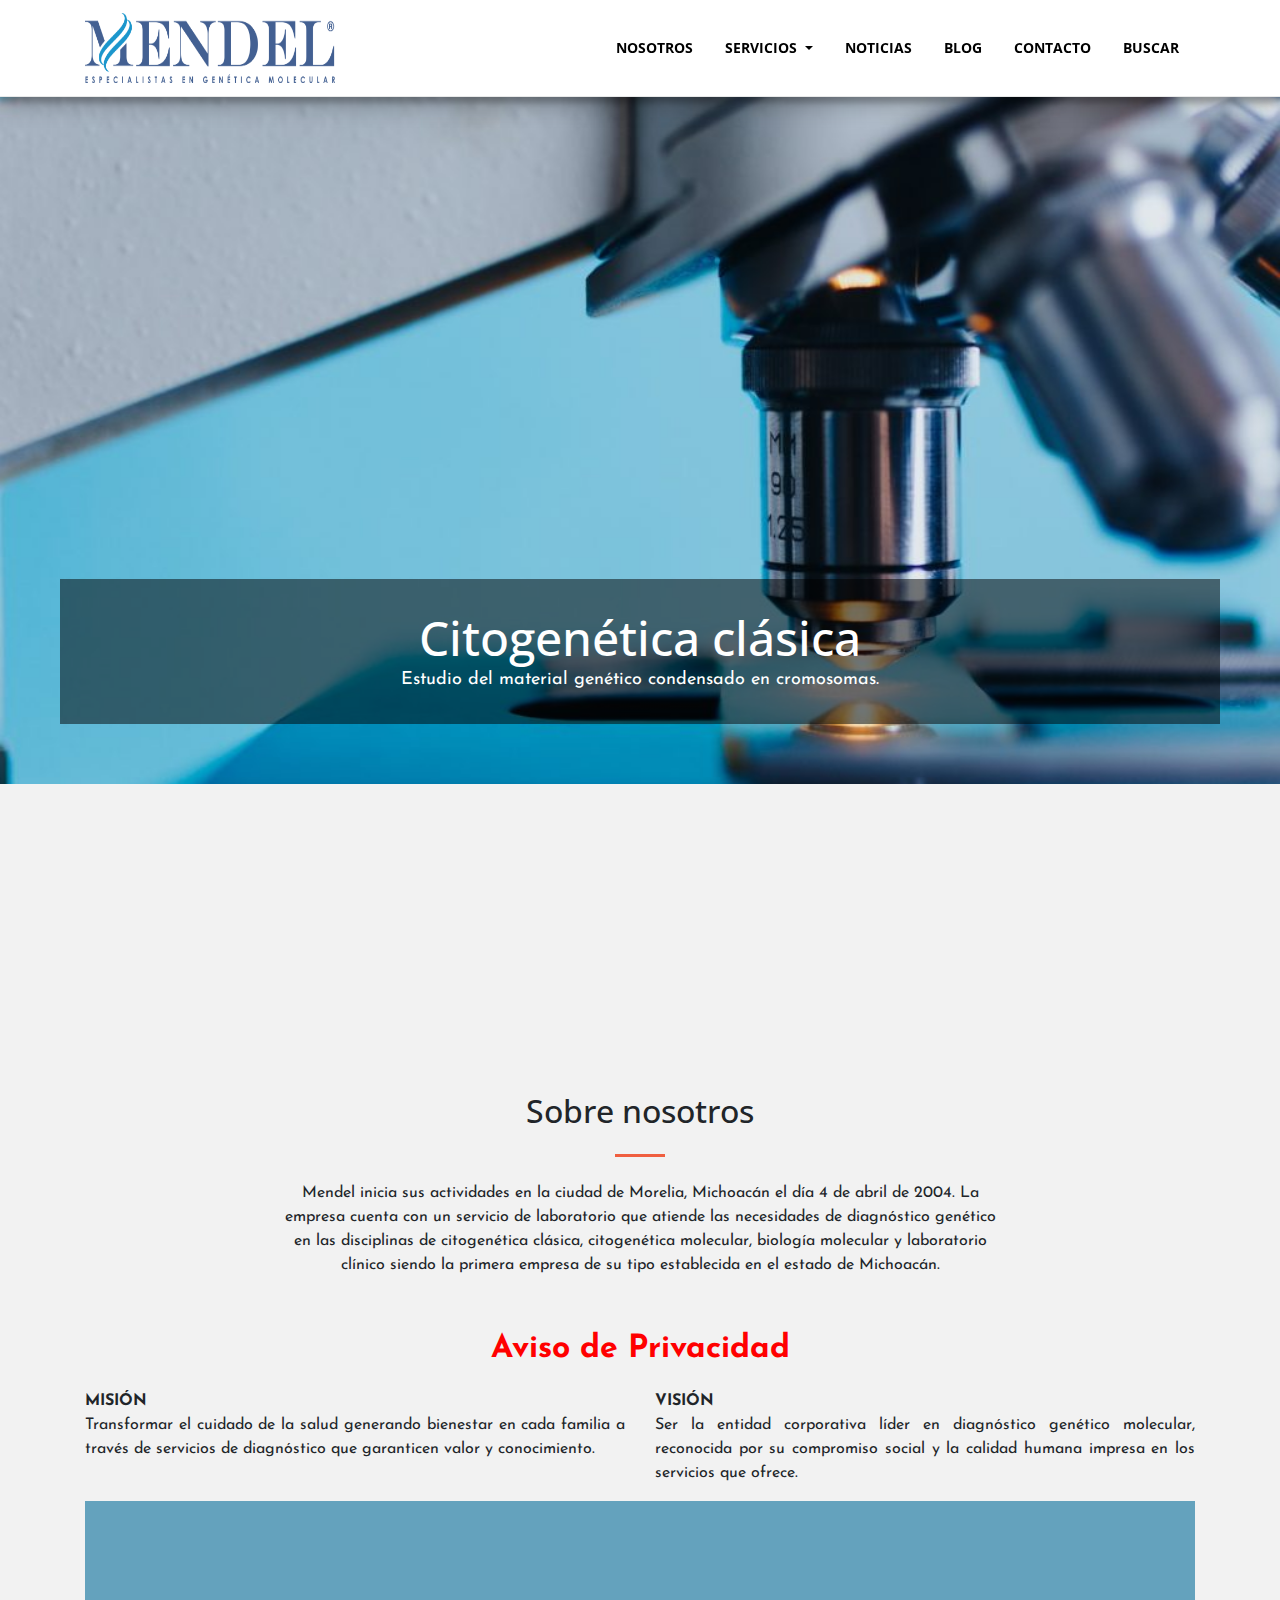
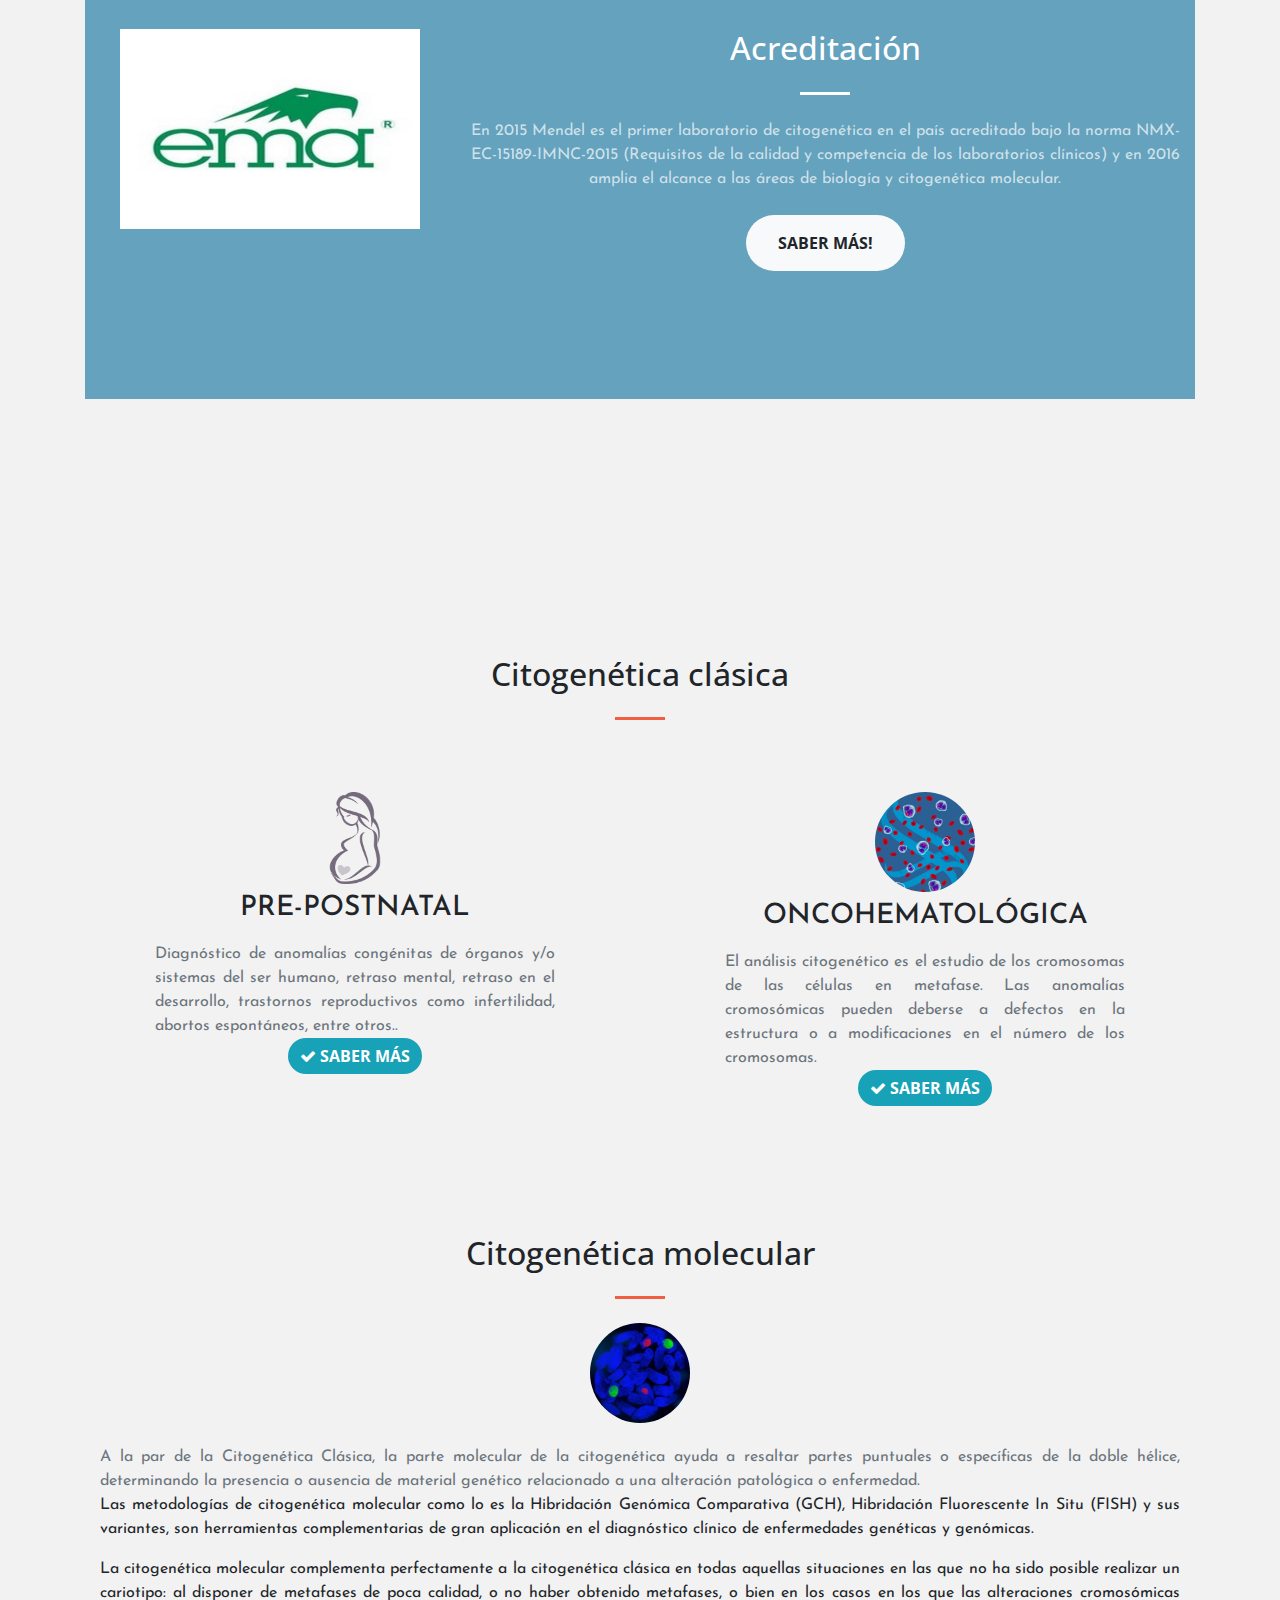
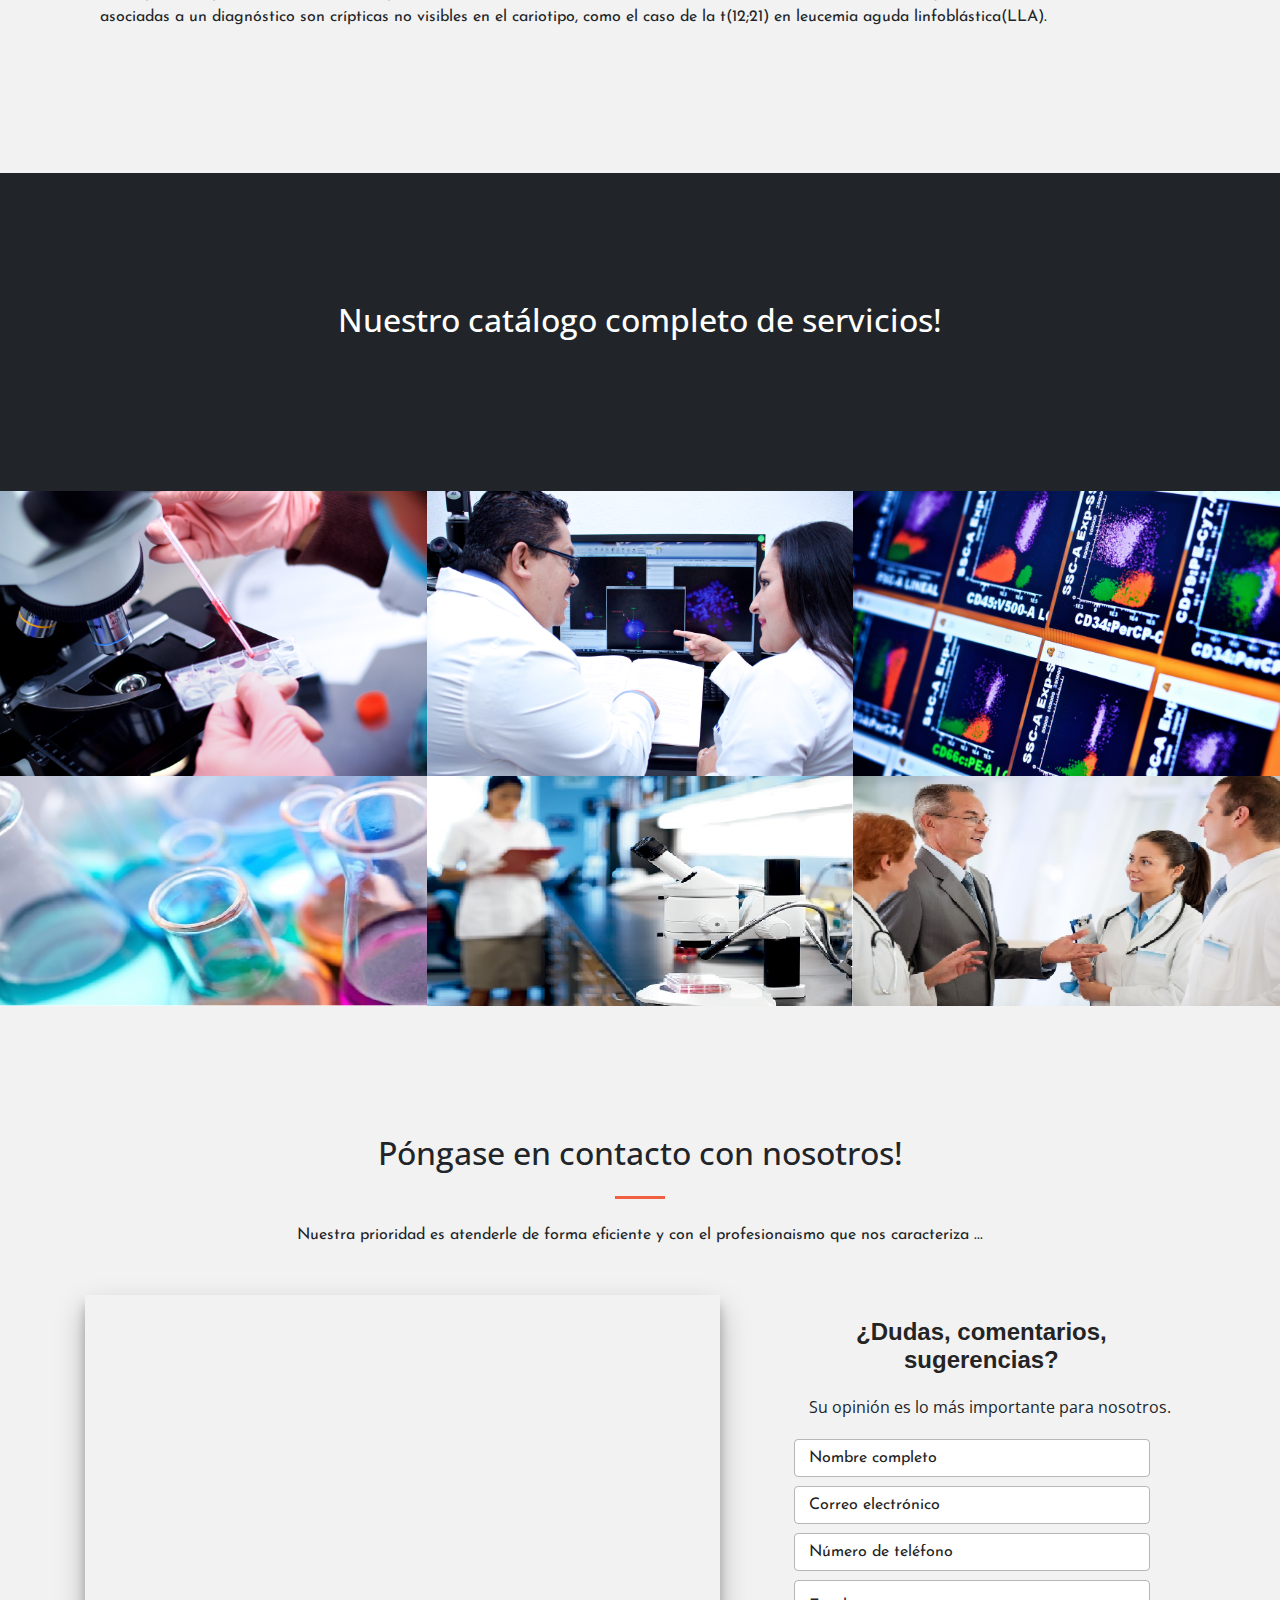
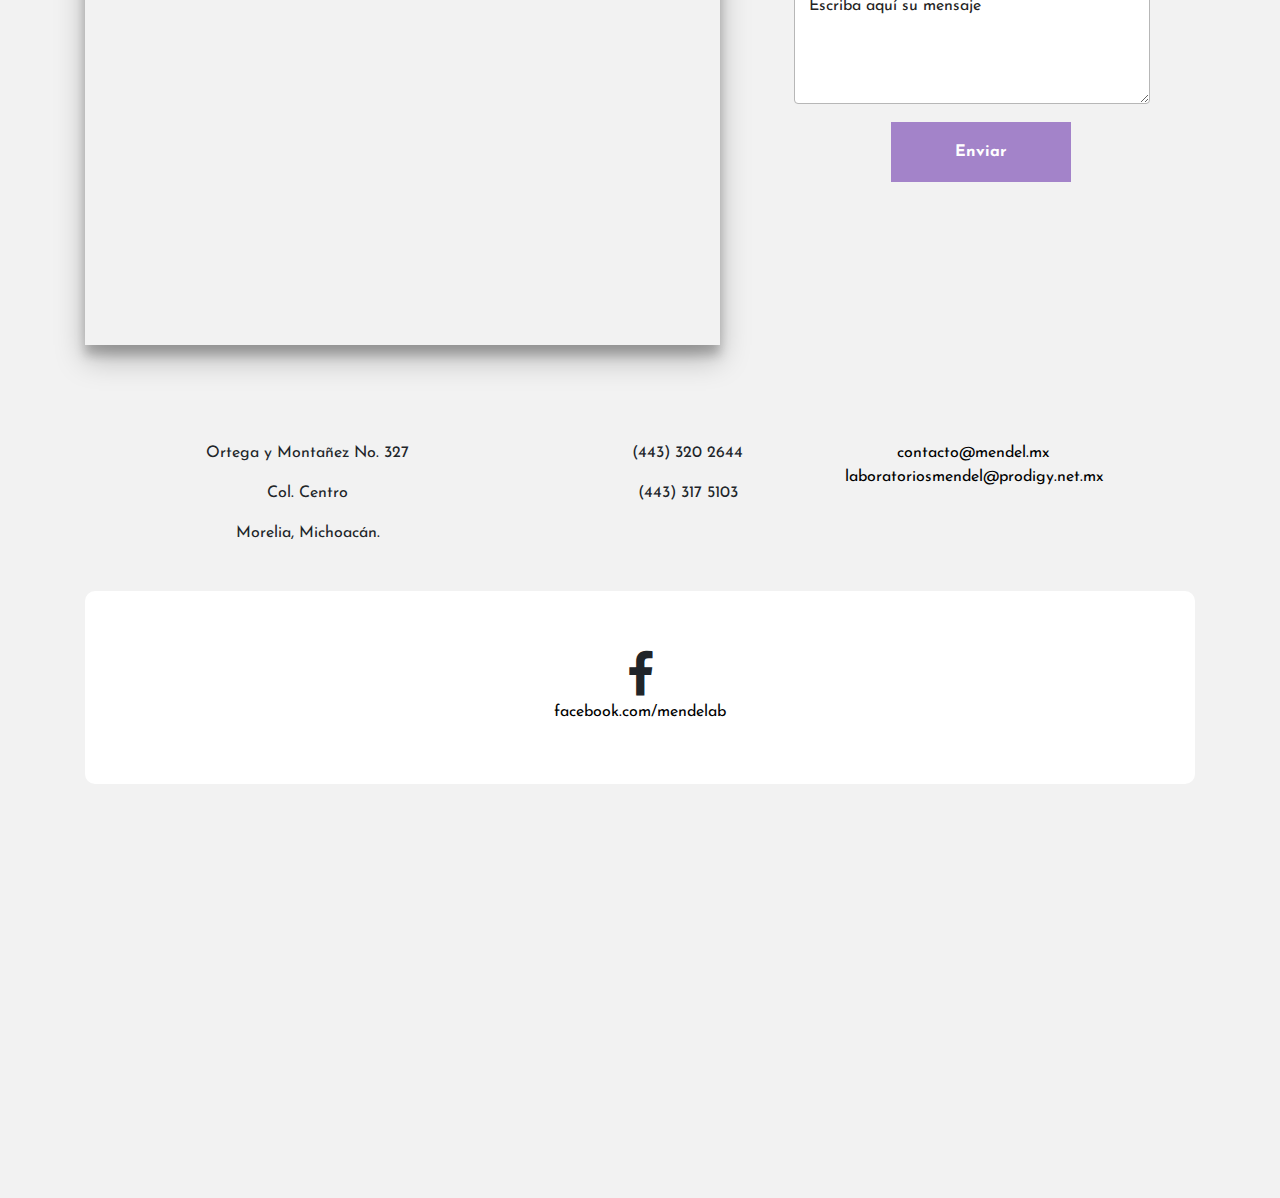
==== commit 81f58cf2: "DEMO_05_02_2019" ====
--- a/index.html
+++ b/index.html
@@ -310,7 +310,7 @@
                   <p class="text-faded mb-4">
                       En 2015 Mendel es el primer laboratorio de citogenética en el país acreditado bajo la norma NMX-EC-15189-IMNC-2015 (Requisitos de la calidad y competencia de los laboratorios clínicos) y en 2016 amplia el alcance a las áreas de biología y citogenética molecular.
                   </p>
-                  <a class="btn btn-light btn-xl js-scroll-trigger" href="#services" data-toggle="modal" data-target="#modal-acreditacion_ema">Saber más!</a>
+                  <a class="btn btn-light btn-xl js-scroll-trigger" data-toggle="modal" data-target="#modal-acreditacion_ema">Saber más!</a>
                 </div>
               </div>
             </div>
@@ -408,7 +408,7 @@
                   <div class="project-category text-faded">
                     Laboratorio clínico
                   </div>
-                  <div class="project-name">
+                  <div class="project-name text-justify">
                     Ofrecemos examenes de: Hematología, Inmunología y bioquímica sanguínea.
                   </div>
                 </div>
@@ -423,7 +423,7 @@
                   <div class="project-category text-faded">
                     Citogenética molecular (FISH)
                   </div>
-                  <div class="project-name">
+                  <div class="project-name text-justify">
                       Hibridación fluorescente en el sitio cromosómico de interés utilizando sondas específicas de DNA
                   </div>
                 </div>
@@ -438,7 +438,7 @@
                   <div class="project-category text-faded">
                       Biología molecular
                   </div>
-                  <div class="project-name">
+                  <div class="project-name text-justify">
                       Ofrece la detección de enfermedades
                       infecciosas a través de la detección de virus, tales como el VPH, VIH, VHB, entre otros.
                   </div>
@@ -454,7 +454,7 @@
                   <div class="project-category text-faded">
                       Citometría de flujo
                   </div>
-                  <div class="project-name">
+                  <div class="project-name text-justify">
                       Método que nos ayuda a conocer la cantidad, tamaño, complejidad y presencia de biomarcadores.
                   </div>
                 </div>
@@ -469,7 +469,7 @@
                   <div class="project-category text-faded">
                     Citogenética clásica
                   </div>
-                  <div class="project-name">
+                  <div class="project-name text-justify">
                     Consulte el status actual de sus exámenes.
                   </div>
                 </div>
@@ -484,7 +484,7 @@
                   <div class="project-category text-faded">
                     Blog
                   </div>
-                  <div class="project-name">
+                  <div class="project-name text-justify">
                     En nuestro blog, podrá iniciar temas de conversación con nuestros cientes, revisar testimonios de satisfacción, etc.
                   </div>
                 </div>
@@ -543,7 +543,7 @@
             <i class="fas fa-envelope fa-3x mb-3 sr-contact-2"></i>
             <p>
               <a href="mailto:contacto@mendel.mx" style="color: black;"> contacto@mendel.mx</a>
-              <a href="mailto:laboratoriosmendel@hotmail.com" style="color: black;"> laboratoriosmendel@hotmail.com</a>
+              <a href="mailto:laboratoriosmendel@hotmail.com" style="color: black;"> laboratoriosmendel@prodigy.net.mx</a>
             </p>
           </div>
         </div>
@@ -650,7 +650,7 @@
                     <strong style="color: rgba(12, 125, 201, 0.781);">Todos los estudios están acreditados bajo la norma NMX-15189-2015
                      (ISO 15189-2012).</strong> 
                 </p>
-                <h5>SERVICIOS MENDEL DEL SERVICIO PRE-POSTNATAL:</h5>
+                <h5>ESTUDIOS MENDEL DEL SERVICIO PRE-POSTNATAL:</h5>
                 <p>
                 <strong>Cariotipo regular en sangre periférica</strong> se indica en la detección de alteraciones
                 cromosómicas numéricas y estructurales, malformaciones físicas con o sin retraso
@@ -932,49 +932,21 @@
                   <div class="modal-body texto_descripcion" id="pre_postnatal_body">
                     <br>
                       <p>
-                          El área de BIOLOGÍA MOLECULAR ofrece la detección de enfermedades
-                          infecciosas a través de la detección de virus, tales como el VPH (virus del
-                          papiloma humana, VIH (virus de inmunodeficiencia humana), VHB (virus de
-                          hepatitis B), entre otros. También ofertamos un panel de enfermedades venéreas
-                          por métodos moleculares.
-
-                          De esta manera, damos continuidad a nuestra filosofía, transformar el cuidado de
-                          la salud de nuestros pacientes y brindar bienestar a las familias.
+                          A partir del año 2012 en Mendel se ha impulsado el desarrollo del área de BIOLOGÍA MOLECULAR, con la misión de realizar búsquedas de mutaciones a nivel del DNA que se asocian a enfermedades como las leucemias. Actualmente ofrecemos la detección de los marcadores neoplásicos más importantes de acuerdo a lo publicado por la Organización Mundial de la Salud (OMS) en 2017 y nuestro compromiso va más allá de ofertar estos estudios, ya que todos ellos están acreditados bajo la norma NMX-15189-2015 (ISO-15189-2012) y evaluados por la Entidad Mexicana de Acreditación, lo que garantiza un servicio confiable.
                       </p>
                       <p>
-                          El área principal de diagnóstico molecular se enfoca en los cánceres de la sangre
-                          (leucemias/neoplasias hematológicas), por ello ofrecemos paneles de diagnóstico
-                          para la Leucemia linfoblástica aguda, que es la más frecuente en niños y para
-                          Leucemia mieloide aguda, la cual es frecuente en adultos. 
+                          El área principal de diagnóstico molecular se enfoca en los cánceres de la sangre (leucemias/neoplasias hematológicas), por ello ofrecemos paneles de diagnóstico para la Leucemia linfoblástica aguda, que es la más frecuente en niños y para Leucemia mieloide aguda, la cual es frecuente en adultos. 
                       </p>
                       <p>
-                        También se diagnostican otras neoplasias como policitemia vera, mielofibrosis
-                          primaria, trombocitemia esencial, leucemia granulocítica crónica, entre otras.
-                          Detectar de manera oportuna estos padecimientos y de los marcadores
-                          moleculares asociados a ellao, contribuye a tener el mejor tratamiento y el mejor
-                          seguimiento de la enfermedad, lo que mejora el pronóstico de los pacientes y su
-                          calidad de vida.
+                          También se diagnostican otras neoplasias como policitemia vera, mielofibrosis primaria, trombocitemia esencial, leucemia granulocítica crónica, entre otras. Detectar de manera oportuna estos padecimientos y de los marcadores moleculares asociados a ellao, contribuye a tener el mejor tratamiento y el mejor seguimiento de la enfermedad, lo que mejora el pronóstico de los pacientes y su calidad de vida. 
                       </p>
                       <p>
-                          Ofrecemos servicios de pruebas de paternidad lo cual es un estudio confiable que
-                          permite identificar la relación padre- hijo. Además, se ofertan las pruebas de
-                          maternidad, abuelidad y parentesco (relación avuncular), servicio que da
-                          tranquilidad y bienestar a las familias. La determinación de estas pruebas es a
-                          través de la secuenciación de regiones de DNA que se heredan de padres a hijos
-                          de manera directa, estas regiones se conocen como STR´s (short tandem repeats)
-                          y realizando la comparación de los perfiles de los individuos analizados se
-                          determina la relación familiar. Estos estudios se realizan en sangre periférica y/o
-                          en células bucales obtenidas por un raspado con hisopos. Es muy importante
-                          informar que la toma de muestra la debe realizar personal calificado para
-                          garantizar la integridad de las mismas.
+                          Ofrecemos servicios de pruebas de paternidad lo cual es un estudio confiable que permite identificar la relación padre- hijo. Además, se ofertan las pruebas de maternidad, abuelidad y parentesco (relación avuncular), servicio que da tranquilidad y bienestar a las familias. La determinación de estas pruebas es a través de la secuenciación de regiones de DNA que se heredan de padres a hijos de manera directa, estas regiones se conocen como STR´s (short tandem repeats) y realizando la comparación de los perfiles de los individuos analizados se determina la relación familiar. Estos estudios se realizan en sangre periférica y/o en células bucales obtenidas por un raspado con hisopos. Es muy importante informar que la toma de muestra la debe realizar personal calificado para garantizar la integridad de las mismas. 
                         </p>
                         <p>
-                          También se diagnostican otras neoplasias como policitemia vera, mielofibrosis
-                            primaria, trombocitemia esencial, leucemia granulocítica crónica, entre otras.
-                            Detectar de manera oportuna estos padecimientos y de los marcadores
-                            moleculares asociados a ellao, contribuye a tener el mejor tratamiento y el mejor
-                            seguimiento de la enfermedad, lo que mejora el pronóstico de los pacientes y su
-                            calidad de vida.
+                          El área de BIOLOGÍA MOLECULAR ofrece la detección de enfermedades infecciosas a través de la detección de virus, tales como el VPH (virus del papiloma humana, VIH (virus de inmunodeficiencia humana), VHB (virus de hepatitis B), entre otros. También ofertamos un panel de enfermedades venéreas por métodos moleculares.
+
+                          De esta manera, damos continuidad a nuestra filosofía, transformar el cuidado de la salud de nuestros pacientes y brindar bienestar a las familias.
                         </p>
                   </div>
                 </div>
@@ -1009,7 +981,7 @@
                               inadecuada a la quimioterapia o disminuir la intensidad del tratamiento en
                               pacientes de bajo riesgo.</li>
                               <li>
-                                  c) <strong>ÍNDICE DE ADN:</strong> 
+                                  c) <strong>INDICE DE ADN:</strong> 
                                   Usado como factor pronóstico en ciertos tipos de
                               Leucemias. En donde un buen pronóstico = favorable para el paciente y mal pronóstico
                               = desfavorable para el paciente.</li>
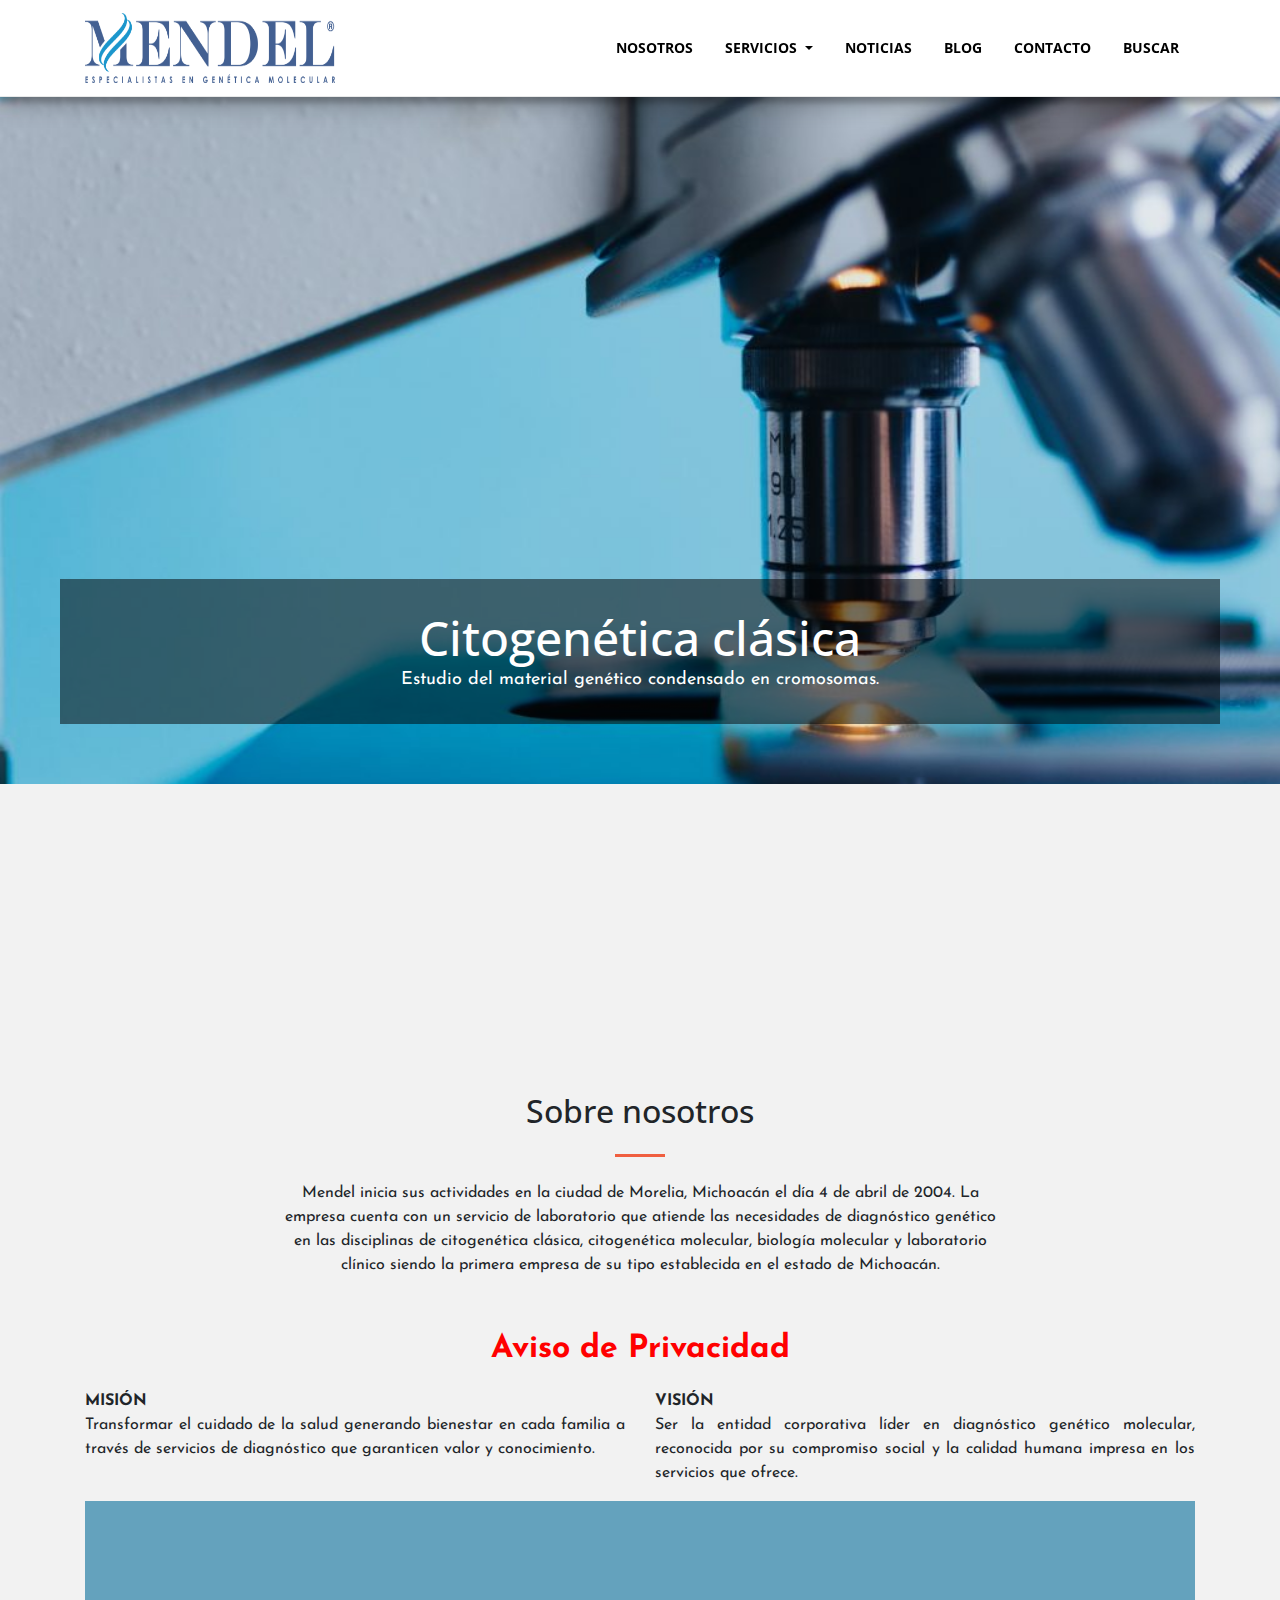
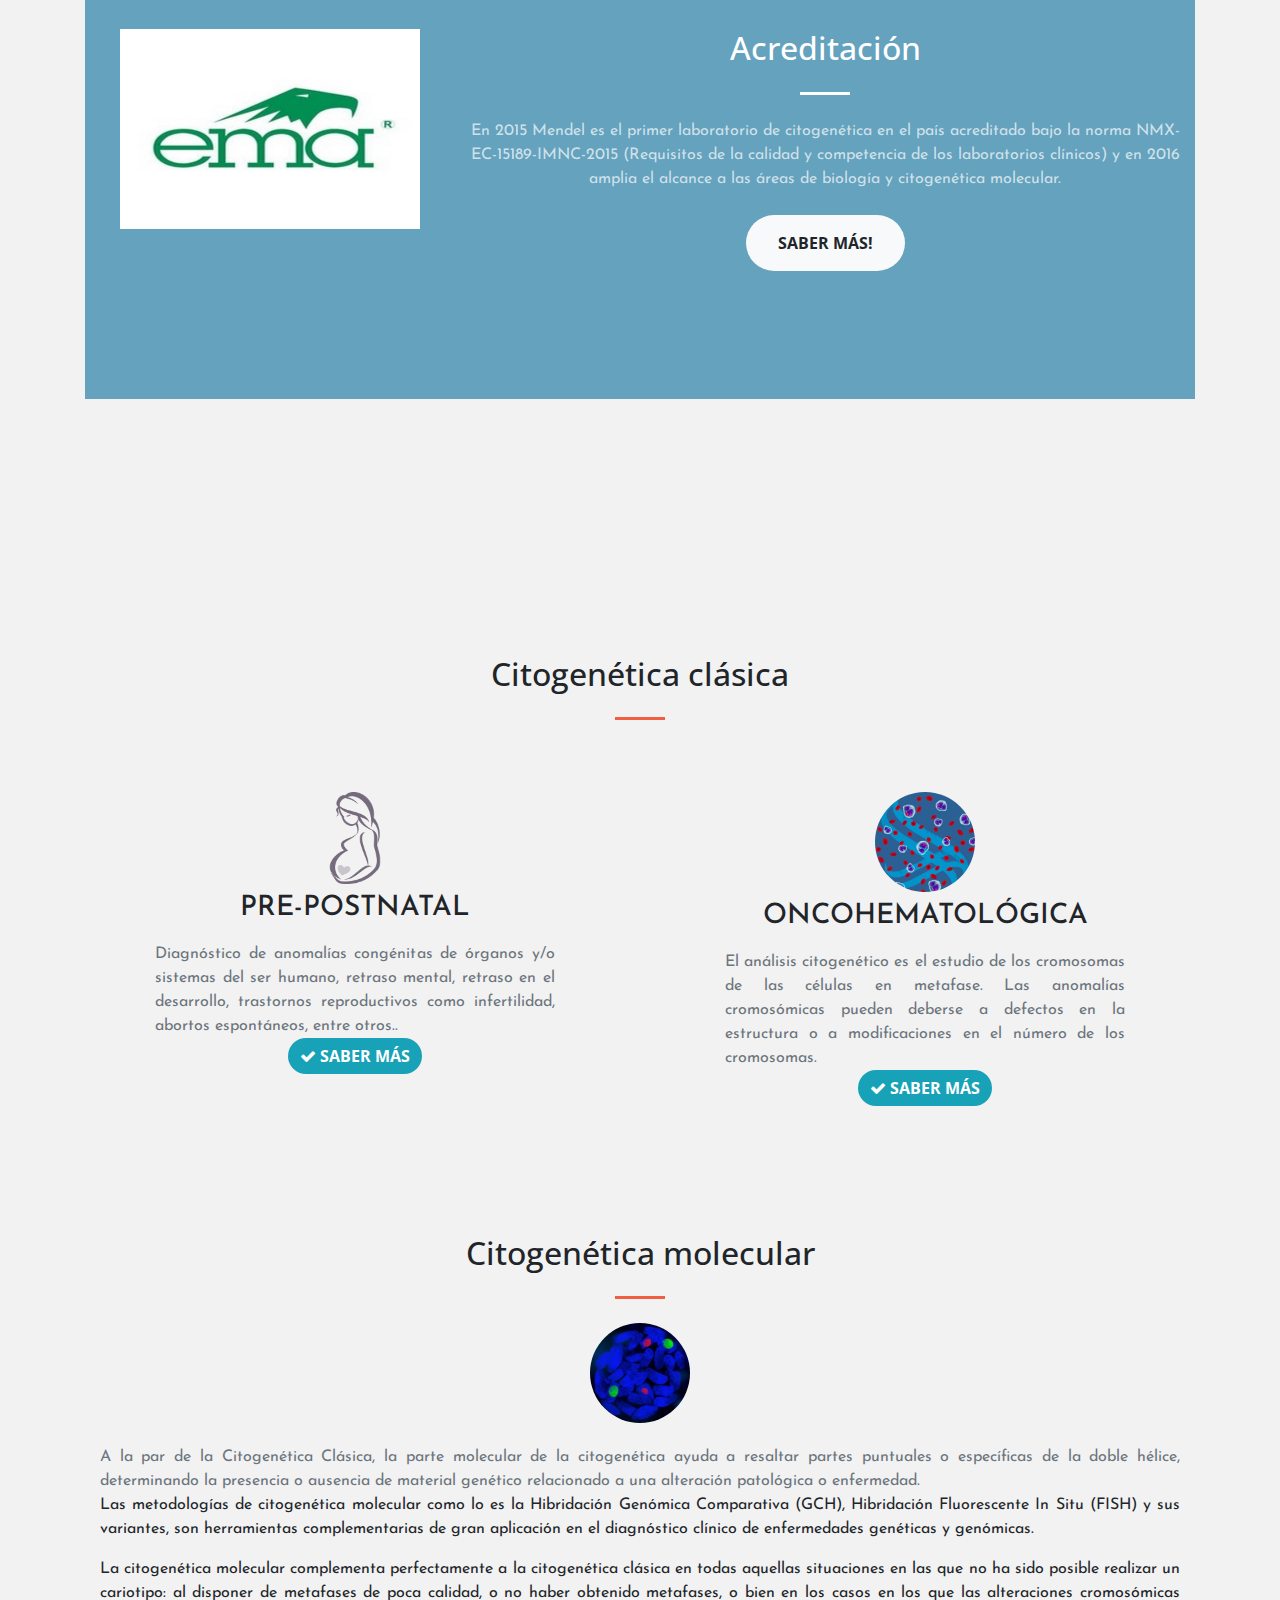
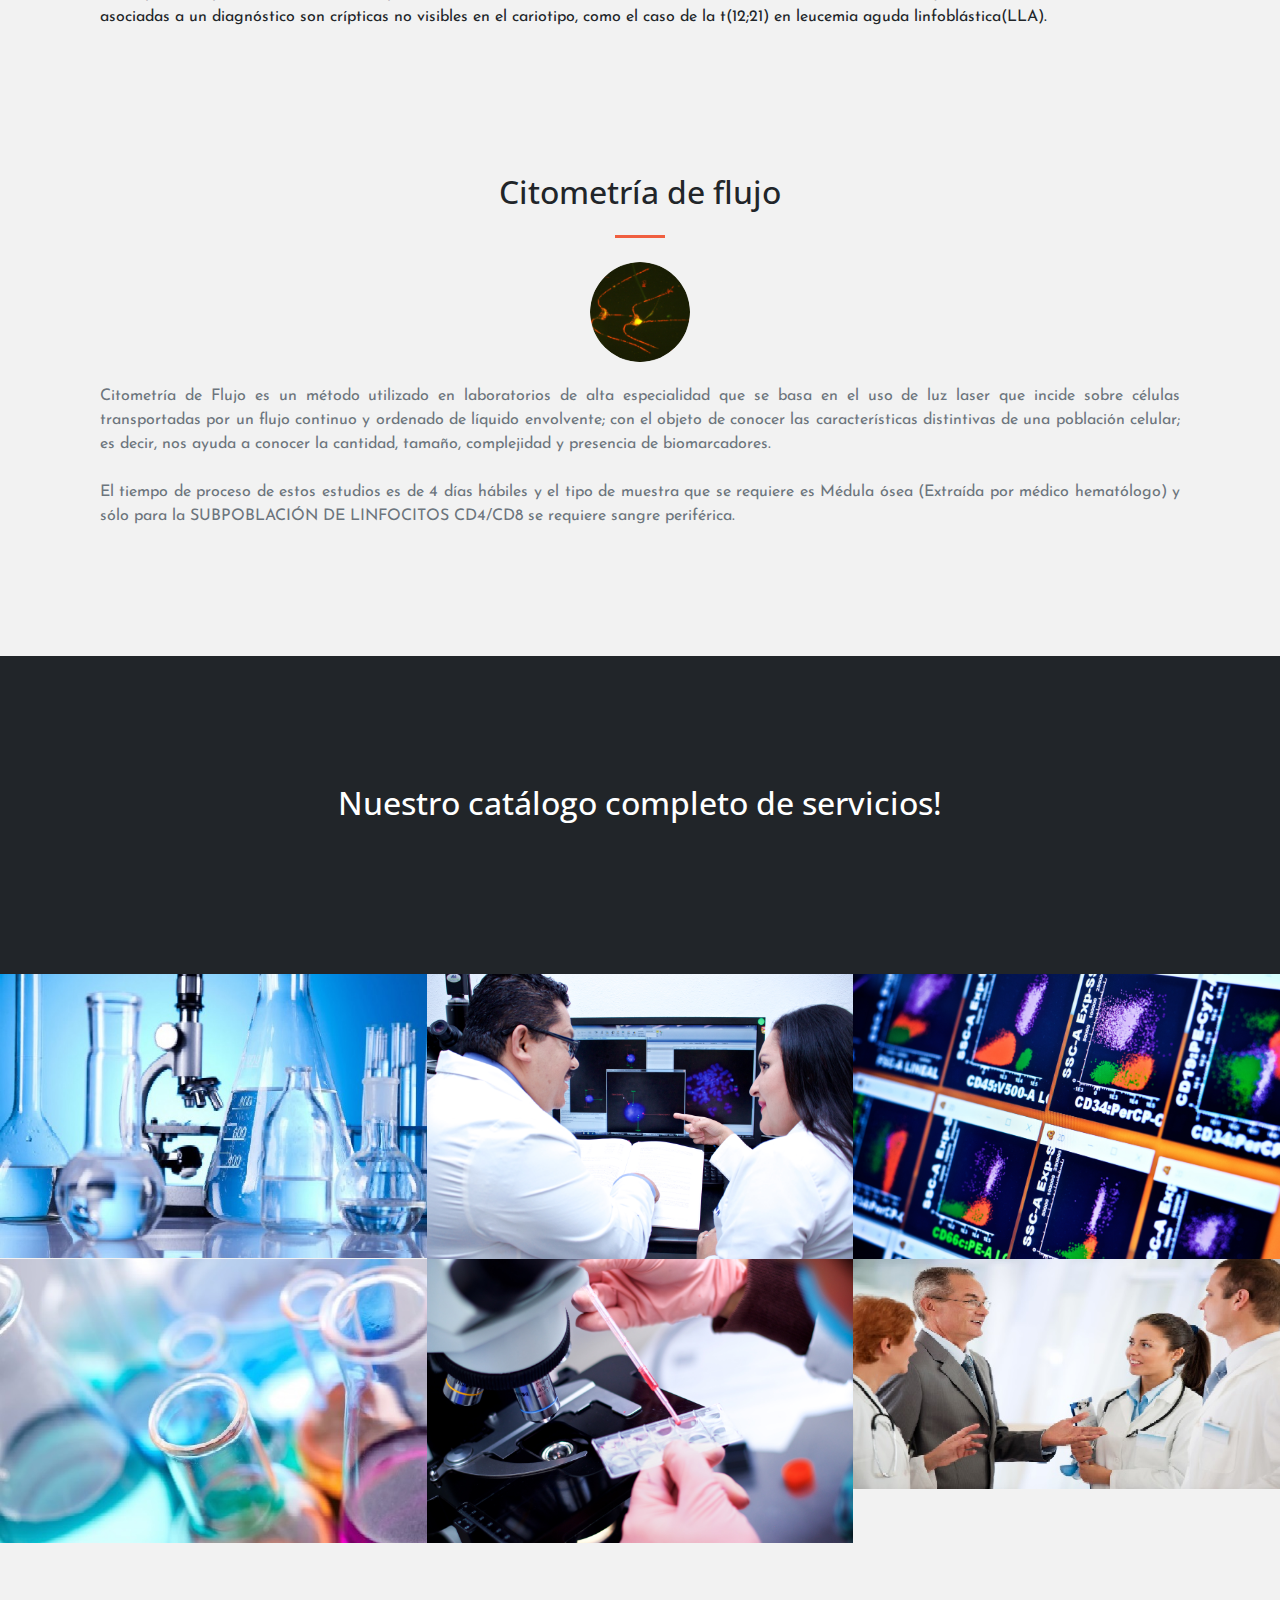
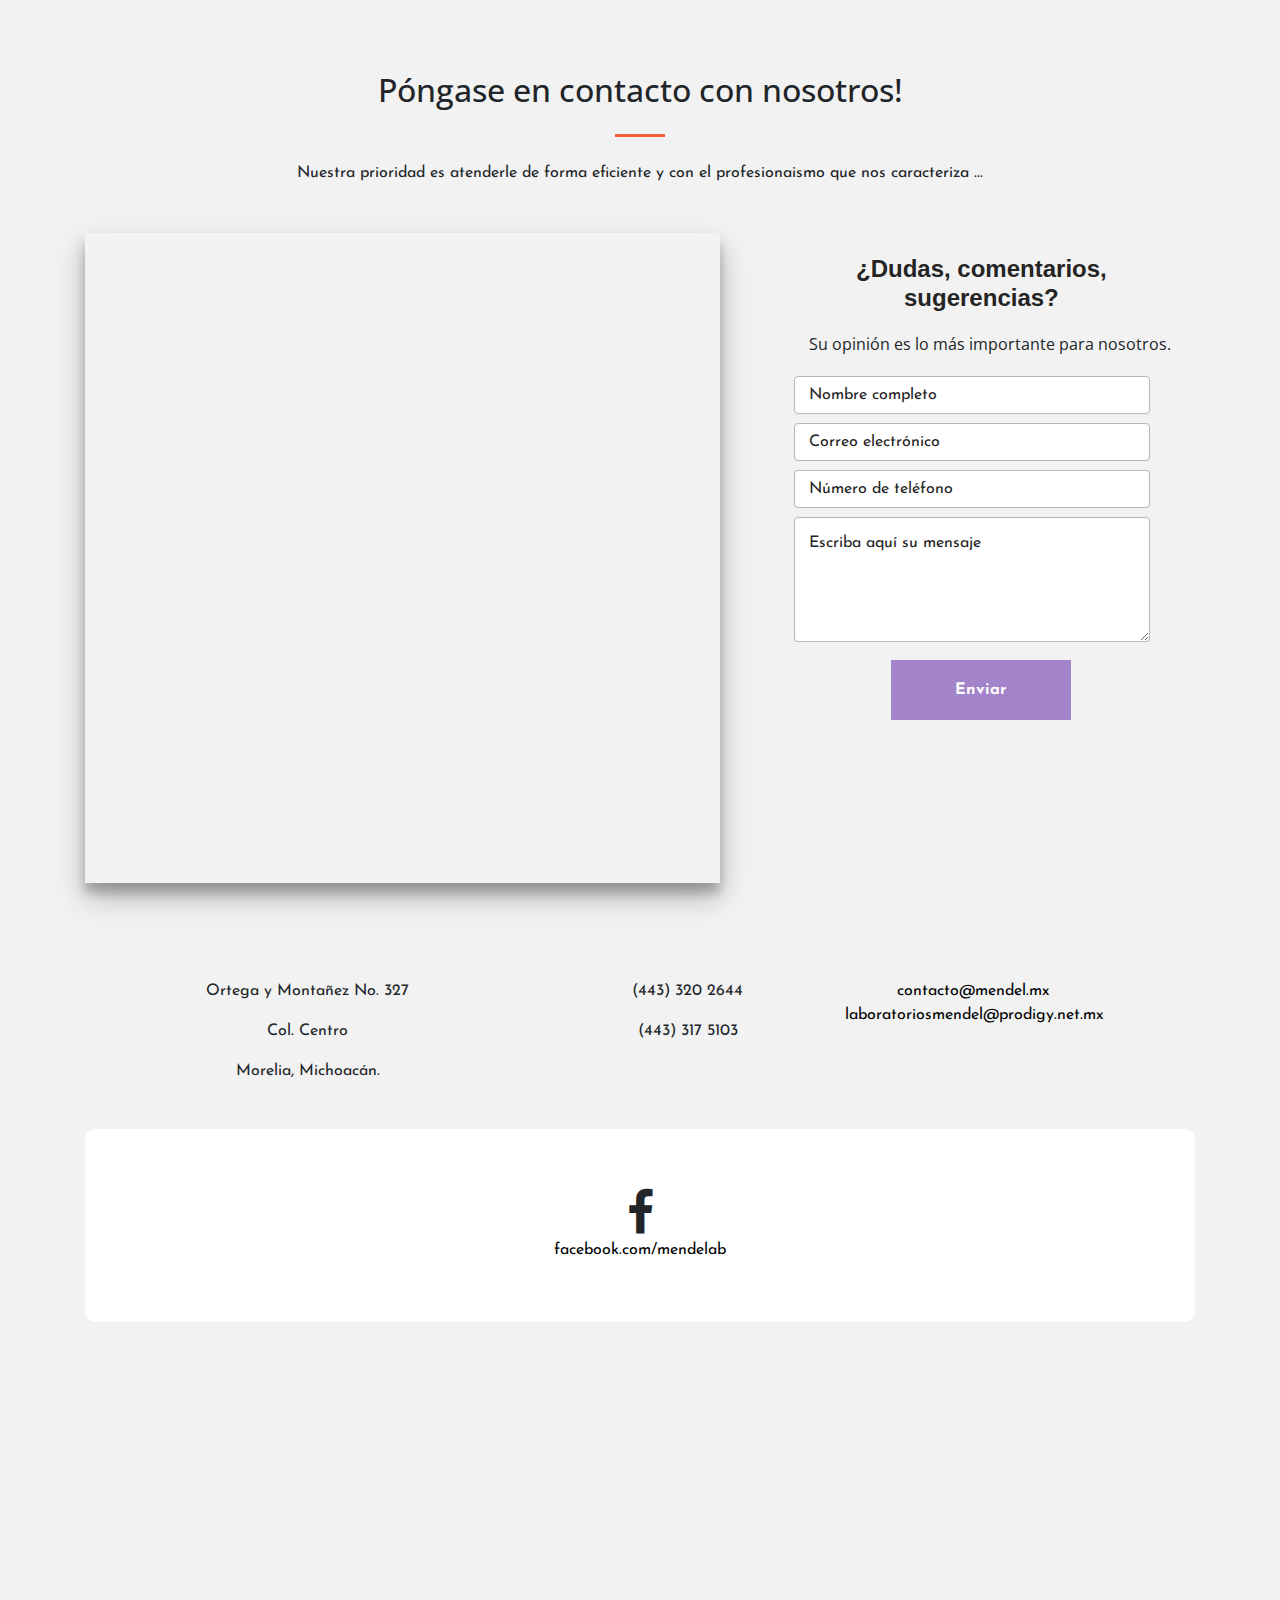
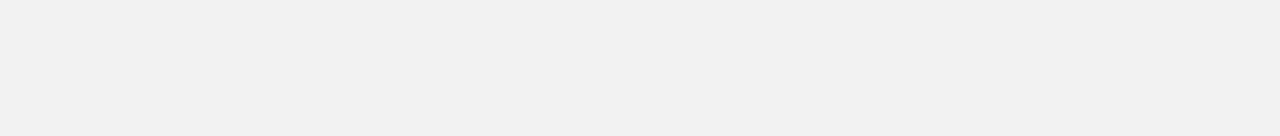
==== commit 45af97a9: "DEMO_190214" ====
--- a/index.html
+++ b/index.html
@@ -388,6 +388,31 @@
             </div>
           </div>
         </div>
+
+        <div class="container" style="margin-top: 10%;">
+          <div class="row">
+            <div class="col-lg-12 text-center">
+              <h2 class="section-heading">Citometría de flujo</h2>
+              <hr class="my-4">
+            </div>
+          </div>
+          <div class="container">
+            <div class="row">
+              <div class="col-lg-12 col-md-12 text-center">
+                <img src="img/Cito.png" class="img-circle" width="100" height="100">
+              </div>
+              <div class="col-lg-12 col-md-12 text-justify">
+                  <p class="text-muted mb-0">
+                       Citometría de Flujo es un método utilizado en laboratorios de alta especialidad que se basa en el uso de luz laser que incide sobre células transportadas por un flujo continuo y ordenado de líquido envolvente; con el objeto de conocer las características distintivas de una población celular; es decir, nos ayuda a conocer la cantidad, tamaño, complejidad y presencia de biomarcadores.
+                  </p>
+                  <br>
+                  <p class="text-muted mb-0">
+                      El tiempo de proceso de estos estudios es de 4 días hábiles y el tipo de muestra que se requiere es Médula ósea (Extraída por médico hematólogo) y sólo para la SUBPOBLACIÓN DE LINFOCITOS CD4/CD8 se requiere sangre periférica. 
+                  </p>
+              </div>
+            </div>
+          </div>
+        </div>
     </section>
 
     <section class="bg-dark text-white">
@@ -400,6 +425,67 @@
     <section class="p-0" id="portfolio">
       <div class="container-fluid p-0">
         <div class="row no-gutters popup-gallery">
+          <div class="col-lg-4 col-sm-6">
+            <a class="portfolio-box" href="#">
+              <img class="img-fluid" src="img/portfolio/thumbnails/5.jpg" alt="">
+              <div class="portfolio-box-caption">
+                <div class="portfolio-box-caption-content">
+                  <div class="project-category text-faded">
+                    Citogenética clásica
+                  </div>
+                  <div class="project-name text-justify">
+                    Consulte el status actual de sus exámenes.
+                  </div>
+                </div>
+              </div>
+            </a>
+          </div>
+          <div class="col-lg-4 col-sm-6">
+            <a class="portfolio-box" data-toggle="modal" data-target="#modal-fish">
+              <img class="img-fluid" src="img/cover_images/FISH.jpg" alt="">
+              <div class="portfolio-box-caption">
+                <div class="portfolio-box-caption-content">
+                  <div class="project-category text-faded">
+                    Citogenética molecular (FISH)
+                  </div>
+                  <div class="project-name text-justify">
+                      Hibridación fluorescente en el sitio cromosómico de interés utilizando sondas específicas de DNA
+                  </div>
+                </div>
+              </div>
+            </a>
+          </div>
+          <div class="col-lg-4 col-sm-6">
+            <a class="portfolio-box" data-toggle="modal" data-target="#modal-biologia_molecular">
+              <img class="img-fluid" src="img/cover_images/Mendel Banners 21.jpg" alt="">
+              <div class="portfolio-box-caption">
+                <div class="portfolio-box-caption-content">
+                  <div class="project-category text-faded">
+                      Biología molecular
+                  </div>
+                  <div class="project-name text-justify">
+                      Ofrece la detección de enfermedades
+                      infecciosas a través de la detección de virus, tales como el VPH, VIH, VHB, entre otros.
+                  </div>
+                </div>
+              </div>
+            </a>
+          </div>
+          <div class="col-lg-4 col-sm-6">
+            <a class="portfolio-box" href="#" data-toggle="modal" data-target="#modal-citometria_fllujo">
+              <img class="img-fluid" src="img/portfolio/thumbnails/3.jpg" alt="">
+              <div class="portfolio-box-caption">
+                <div class="portfolio-box-caption-content">
+                  <div class="project-category text-faded">
+                      Citometría de flujo
+                  </div>
+                  <div class="project-name text-justify">
+                      Método que nos ayuda a conocer la cantidad, tamaño, complejidad y presencia de biomarcadores.
+                  </div>
+                </div>
+              </div>
+            </a>
+          </div>
           <div class="col-lg-4 col-sm-6">
             <a class="portfolio-box" data-toggle="modal" data-target="#modal_tabla_clinicos">
               <img class="img-fluid" src="img/cover_images/clinicos.jpg" alt="">
@@ -410,67 +496,6 @@
                   </div>
                   <div class="project-name text-justify">
                     Ofrecemos examenes de: Hematología, Inmunología y bioquímica sanguínea.
-                  </div>
-                </div>
-              </div>
-            </a>
-          </div>
-          <div class="col-lg-4 col-sm-6">
-            <a class="portfolio-box" data-toggle="modal" data-target="#modal-fish">
-              <img class="img-fluid" src="img/cover_images/FISH.jpg" alt="">
-              <div class="portfolio-box-caption">
-                <div class="portfolio-box-caption-content">
-                  <div class="project-category text-faded">
-                    Citogenética molecular (FISH)
-                  </div>
-                  <div class="project-name text-justify">
-                      Hibridación fluorescente en el sitio cromosómico de interés utilizando sondas específicas de DNA
-                  </div>
-                </div>
-              </div>
-            </a>
-          </div>
-          <div class="col-lg-4 col-sm-6">
-            <a class="portfolio-box" data-toggle="modal" data-target="#modal-biologia_molecular">
-              <img class="img-fluid" src="img/cover_images/Mendel Banners 21.jpg" alt="">
-              <div class="portfolio-box-caption">
-                <div class="portfolio-box-caption-content">
-                  <div class="project-category text-faded">
-                      Biología molecular
-                  </div>
-                  <div class="project-name text-justify">
-                      Ofrece la detección de enfermedades
-                      infecciosas a través de la detección de virus, tales como el VPH, VIH, VHB, entre otros.
-                  </div>
-                </div>
-              </div>
-            </a>
-          </div>
-          <div class="col-lg-4 col-sm-6">
-            <a class="portfolio-box" href="#" data-toggle="modal" data-target="#modal-citometria_fllujo">
-              <img class="img-fluid" src="img/portfolio/thumbnails/3.jpg" alt="">
-              <div class="portfolio-box-caption">
-                <div class="portfolio-box-caption-content">
-                  <div class="project-category text-faded">
-                      Citometría de flujo
-                  </div>
-                  <div class="project-name text-justify">
-                      Método que nos ayuda a conocer la cantidad, tamaño, complejidad y presencia de biomarcadores.
-                  </div>
-                </div>
-              </div>
-            </a>
-          </div>
-          <div class="col-lg-4 col-sm-6">
-            <a class="portfolio-box" href="#">
-              <img class="img-fluid" src="img/portfolio/thumbnails/5.jpg" alt="">
-              <div class="portfolio-box-caption">
-                <div class="portfolio-box-caption-content">
-                  <div class="project-category text-faded">
-                    Citogenética clásica
-                  </div>
-                  <div class="project-name text-justify">
-                    Consulte el status actual de sus exámenes.
                   </div>
                 </div>
               </div>
@@ -626,7 +651,7 @@
       <div id="modal-acreditacion_ema" class="modal fade" tabindex="-1" role="dialog" aria-labelledby="myLargeModalLabel" aria-hidden="true">
           <div class="modal-dialog modal-lg">
             <div class="modal-content">
-                <embed src="docs/MENDELAB S.A. DE C.V..pdf">
+                <embed src="docs/EMA.pdf">
             </div>
           </div>
         </div>
@@ -981,7 +1006,7 @@
                               inadecuada a la quimioterapia o disminuir la intensidad del tratamiento en
                               pacientes de bajo riesgo.</li>
                               <li>
-                                  c) <strong>INDICE DE ADN:</strong> 
+                                  c) <strong>ÍNDICE DE DNA:</strong> 
                                   Usado como factor pronóstico en ciertos tipos de
                               Leucemias. En donde un buen pronóstico = favorable para el paciente y mal pronóstico
                               = desfavorable para el paciente.</li>
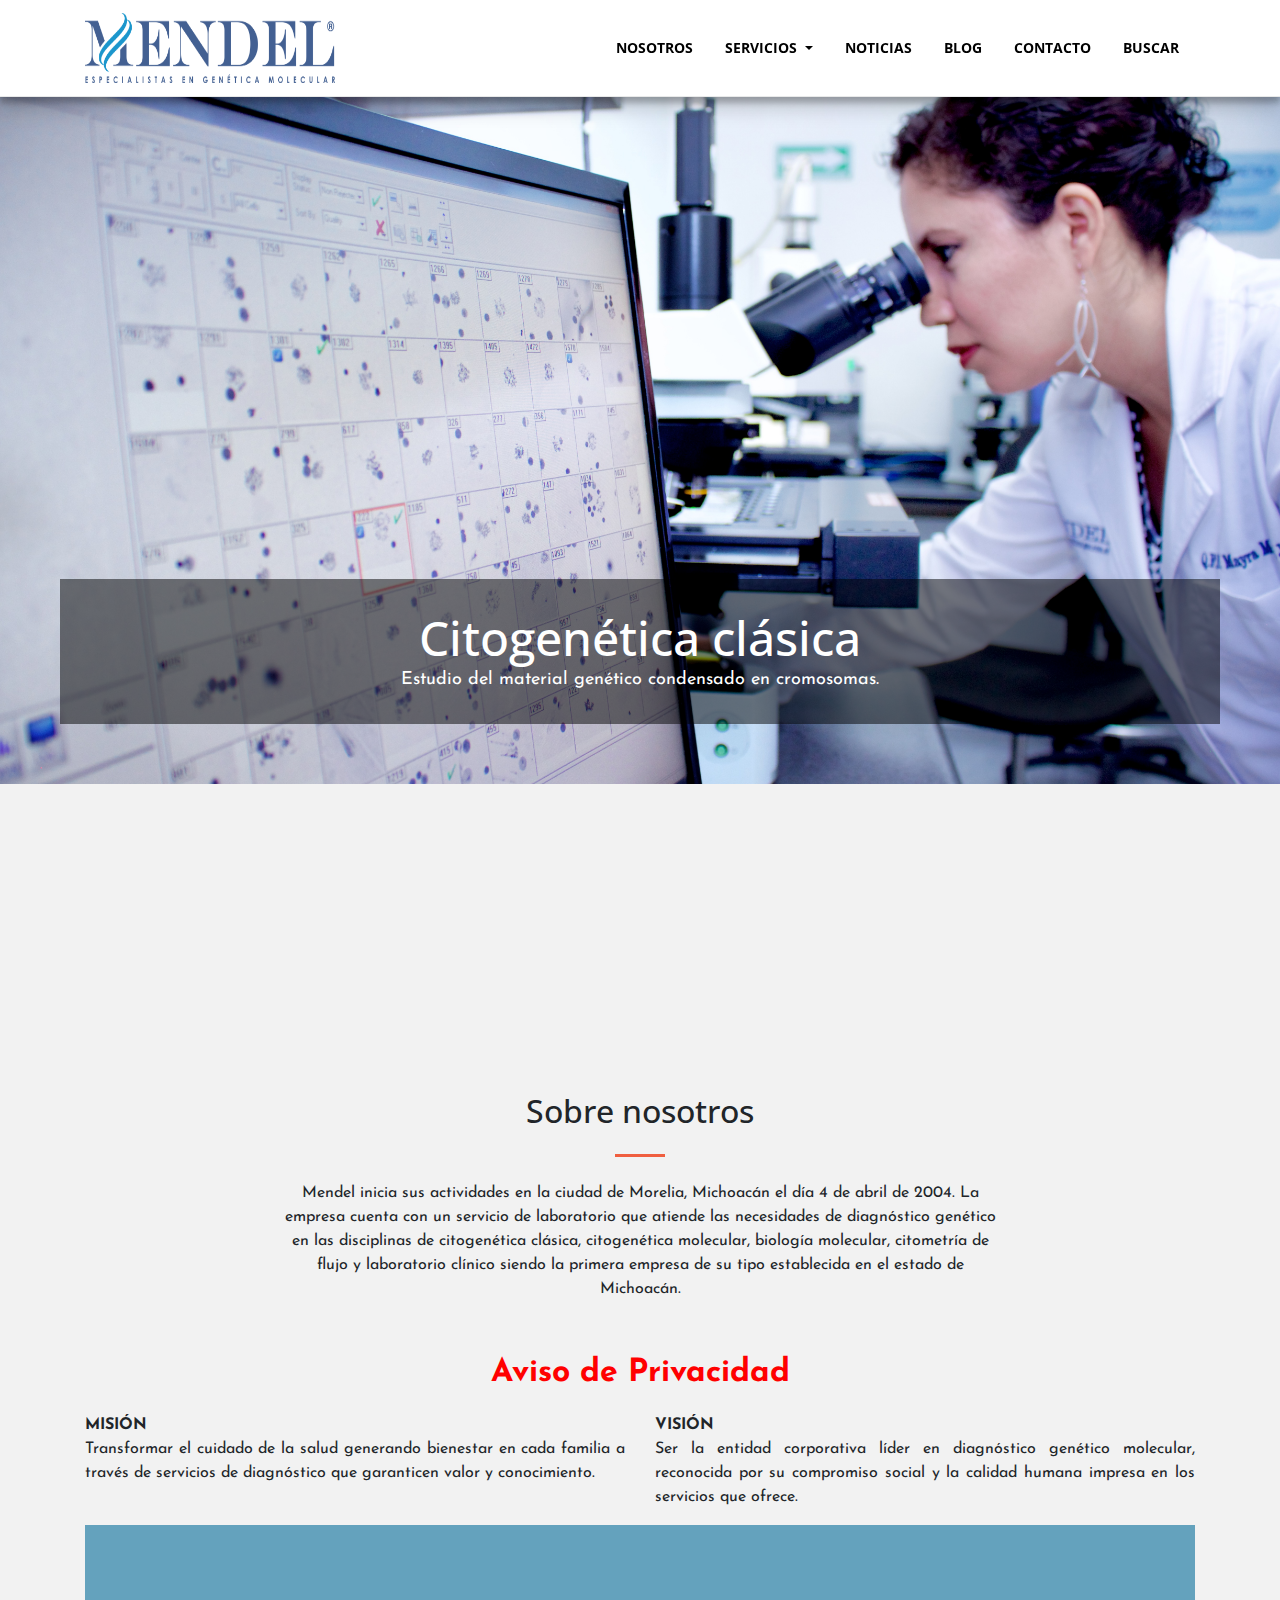
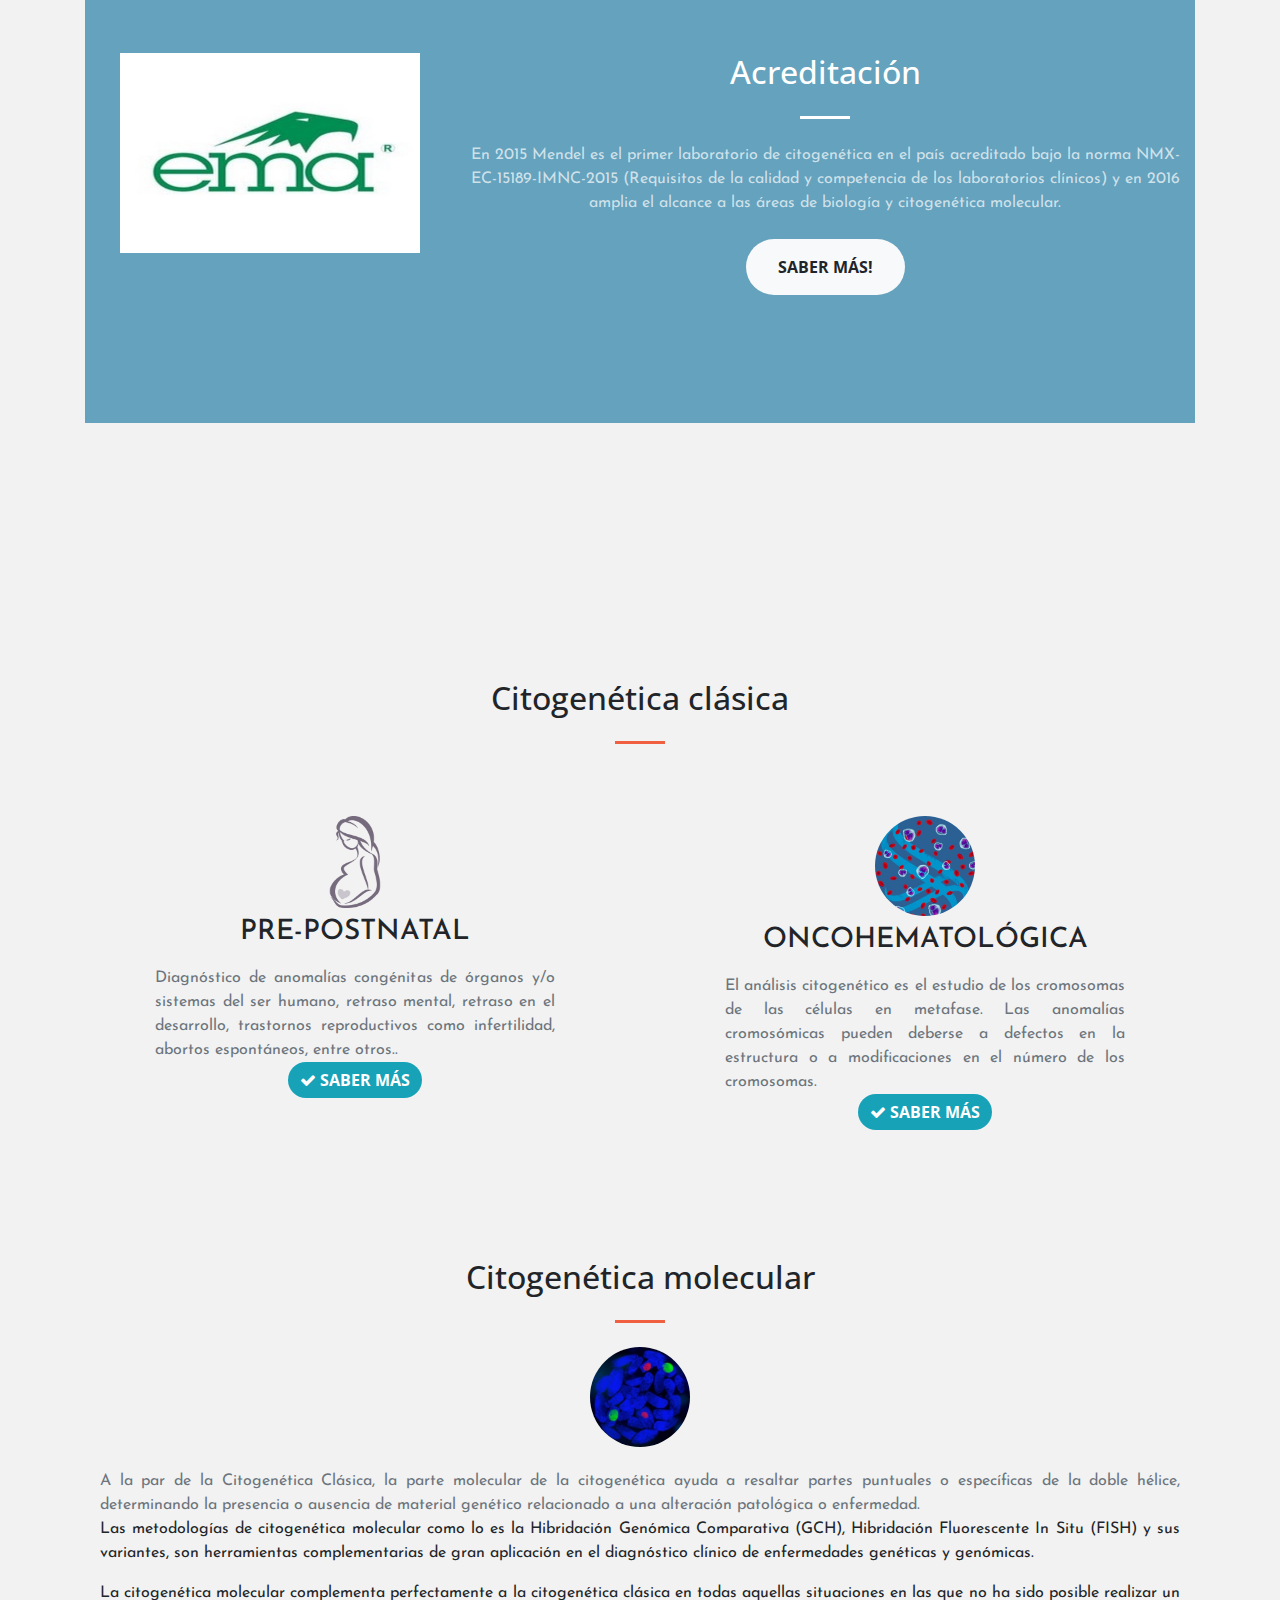
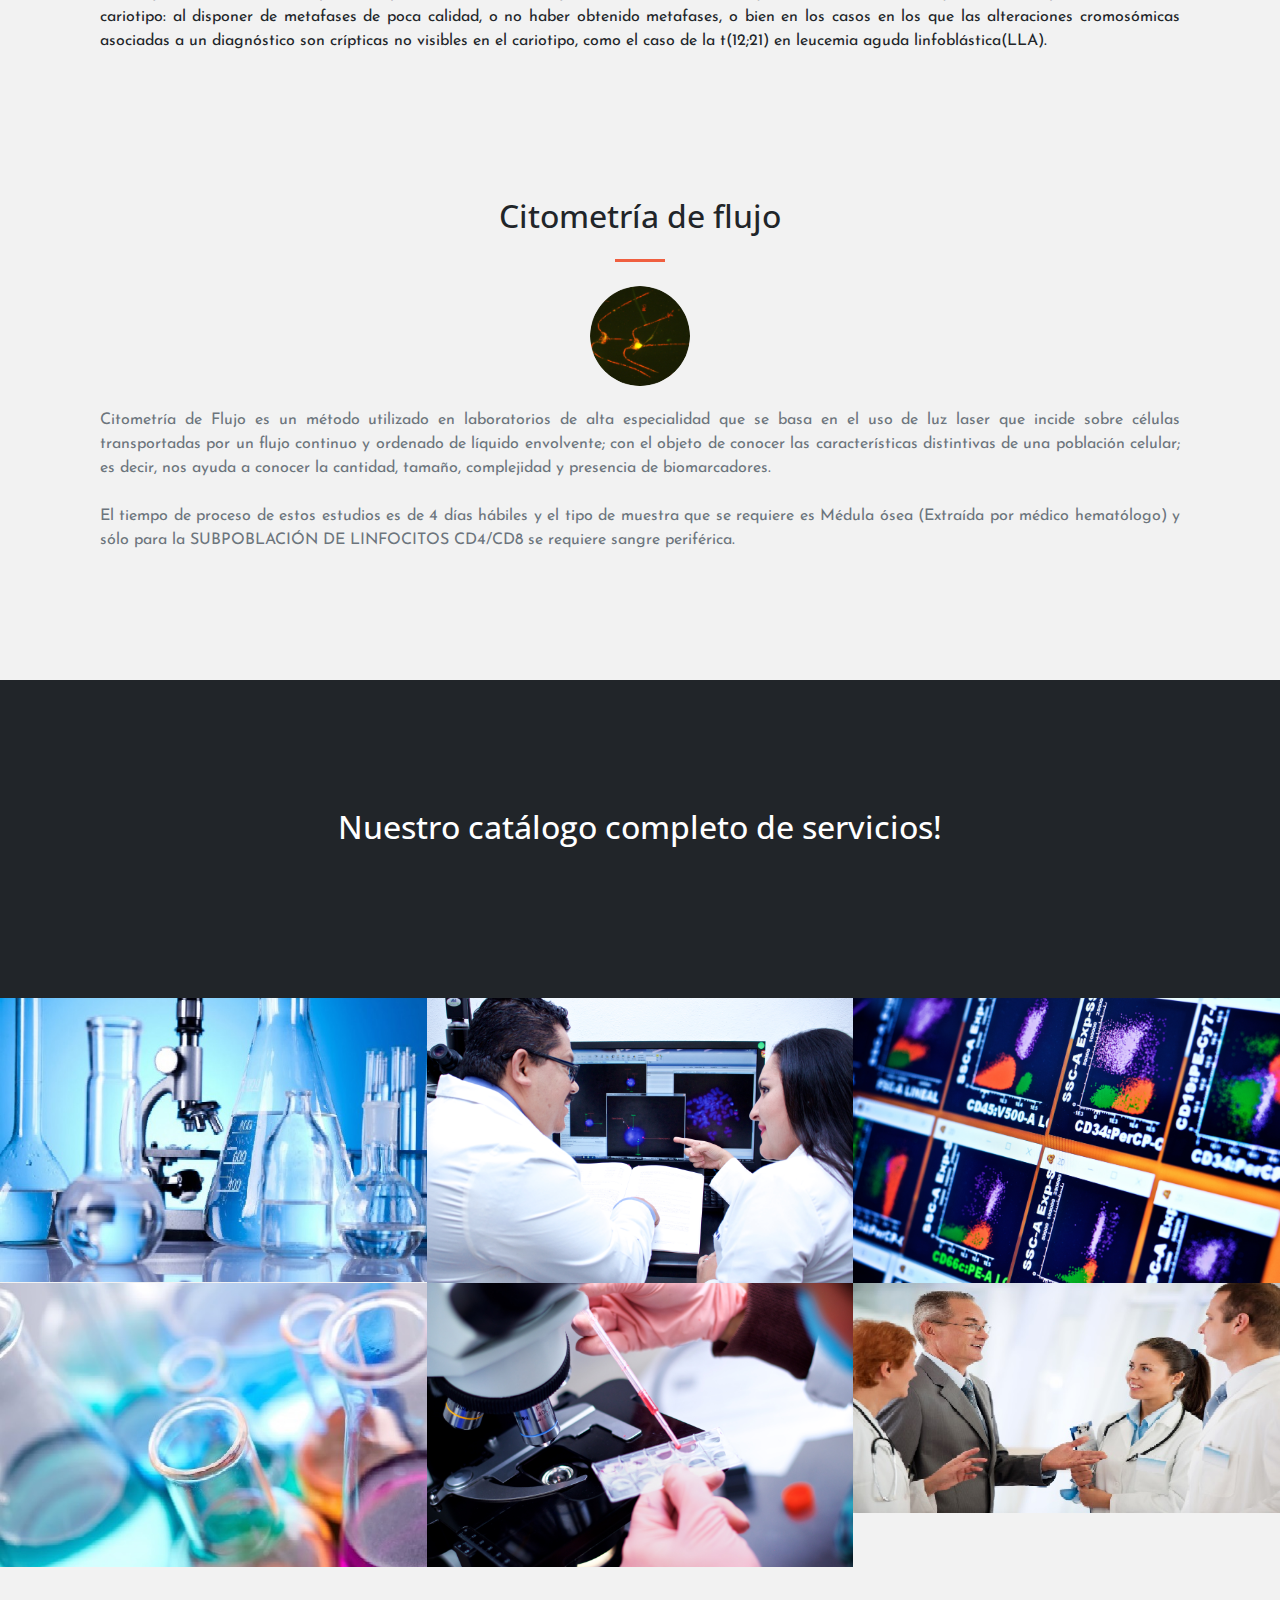
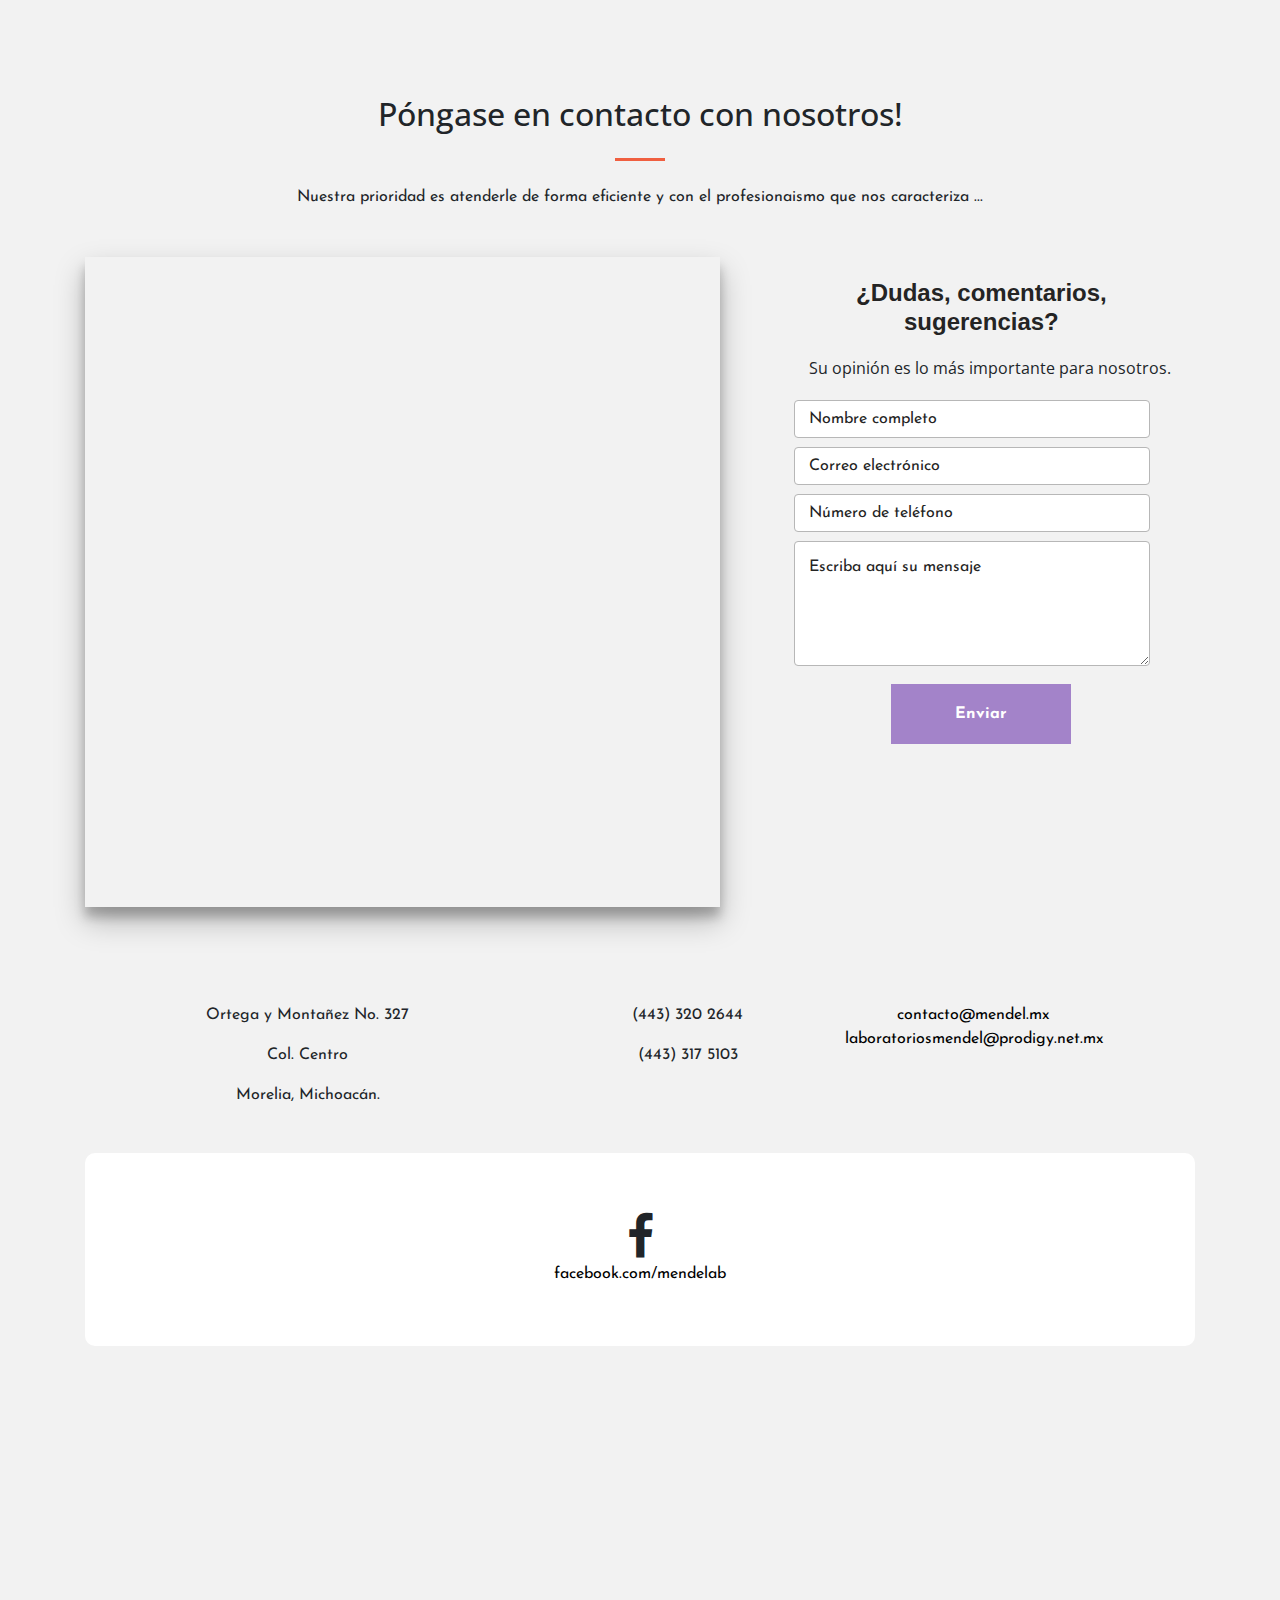
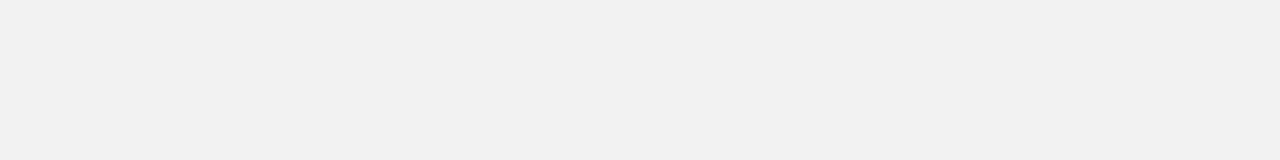
==== commit 00fdc5df: "DEMO_25_02_2019" ====
--- a/index.html
+++ b/index.html
@@ -182,12 +182,14 @@
 	transition: 5s;
 }
 .containerSlide .slider .slide.slide1 {
-	background: url(img/slider.jpg);
+	/* background: url(img/slider.jpg); */
+	background: url(img/slider_img/biologia_molecular.jpg);
 	background-size: cover;
 	background-position: center;
 }
 .containerSlide .slider .slide.slide2 {
-	background: url(img/slider2.jpg);
+	/* background: url(img/slider2.jpg); */
+	background: url(img/slider_img/citogenetica.jpg);
 	background-size: cover;
 	background-position: center;
 }
@@ -203,7 +205,8 @@
 }
 
 .containerSlide .slider .slide.slide5 {
-	background: url(img/slider3.jpg);
+	/* background: url(img/slider3.jpg); */
+	background: url(img/slider_img/citometria.jpg);
 	background-size: cover;
 	background-position: center;
 }
@@ -275,7 +278,7 @@
                 Mendel inicia sus actividades en la ciudad de Morelia, Michoacán el día 4 de abril de
                 2004. La empresa cuenta con un servicio de laboratorio que atiende las necesidades de
                 diagnóstico genético en las disciplinas de citogenética clásica, citogenética molecular,
-                biología molecular y laboratorio clínico siendo la primera empresa de su tipo establecida
+                biología molecular, citometría de flujo y laboratorio clínico siendo la primera empresa de su tipo establecida
                 en el estado de Michoacán.
             </p>
             <a id="enlace-aviso_privacidad" data-toggle="modal" data-target="#modal-aviso_privacidad">
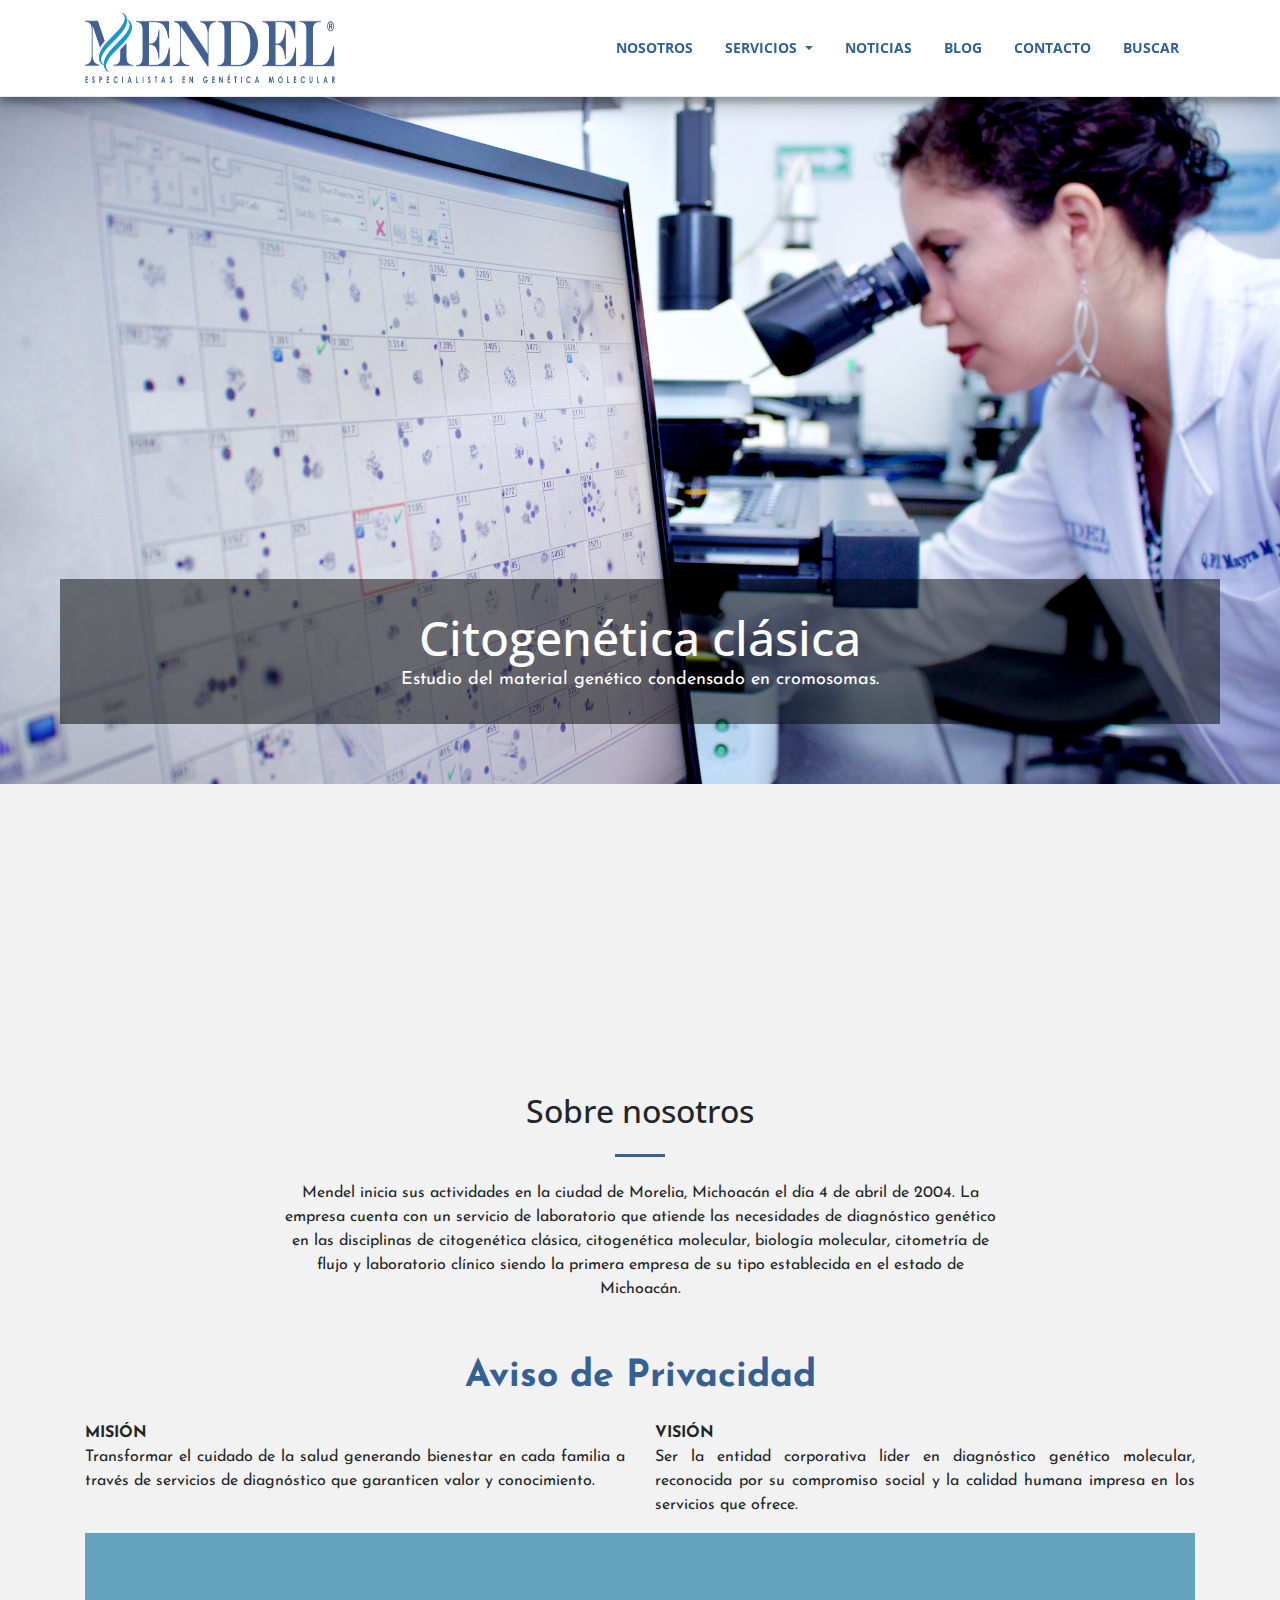
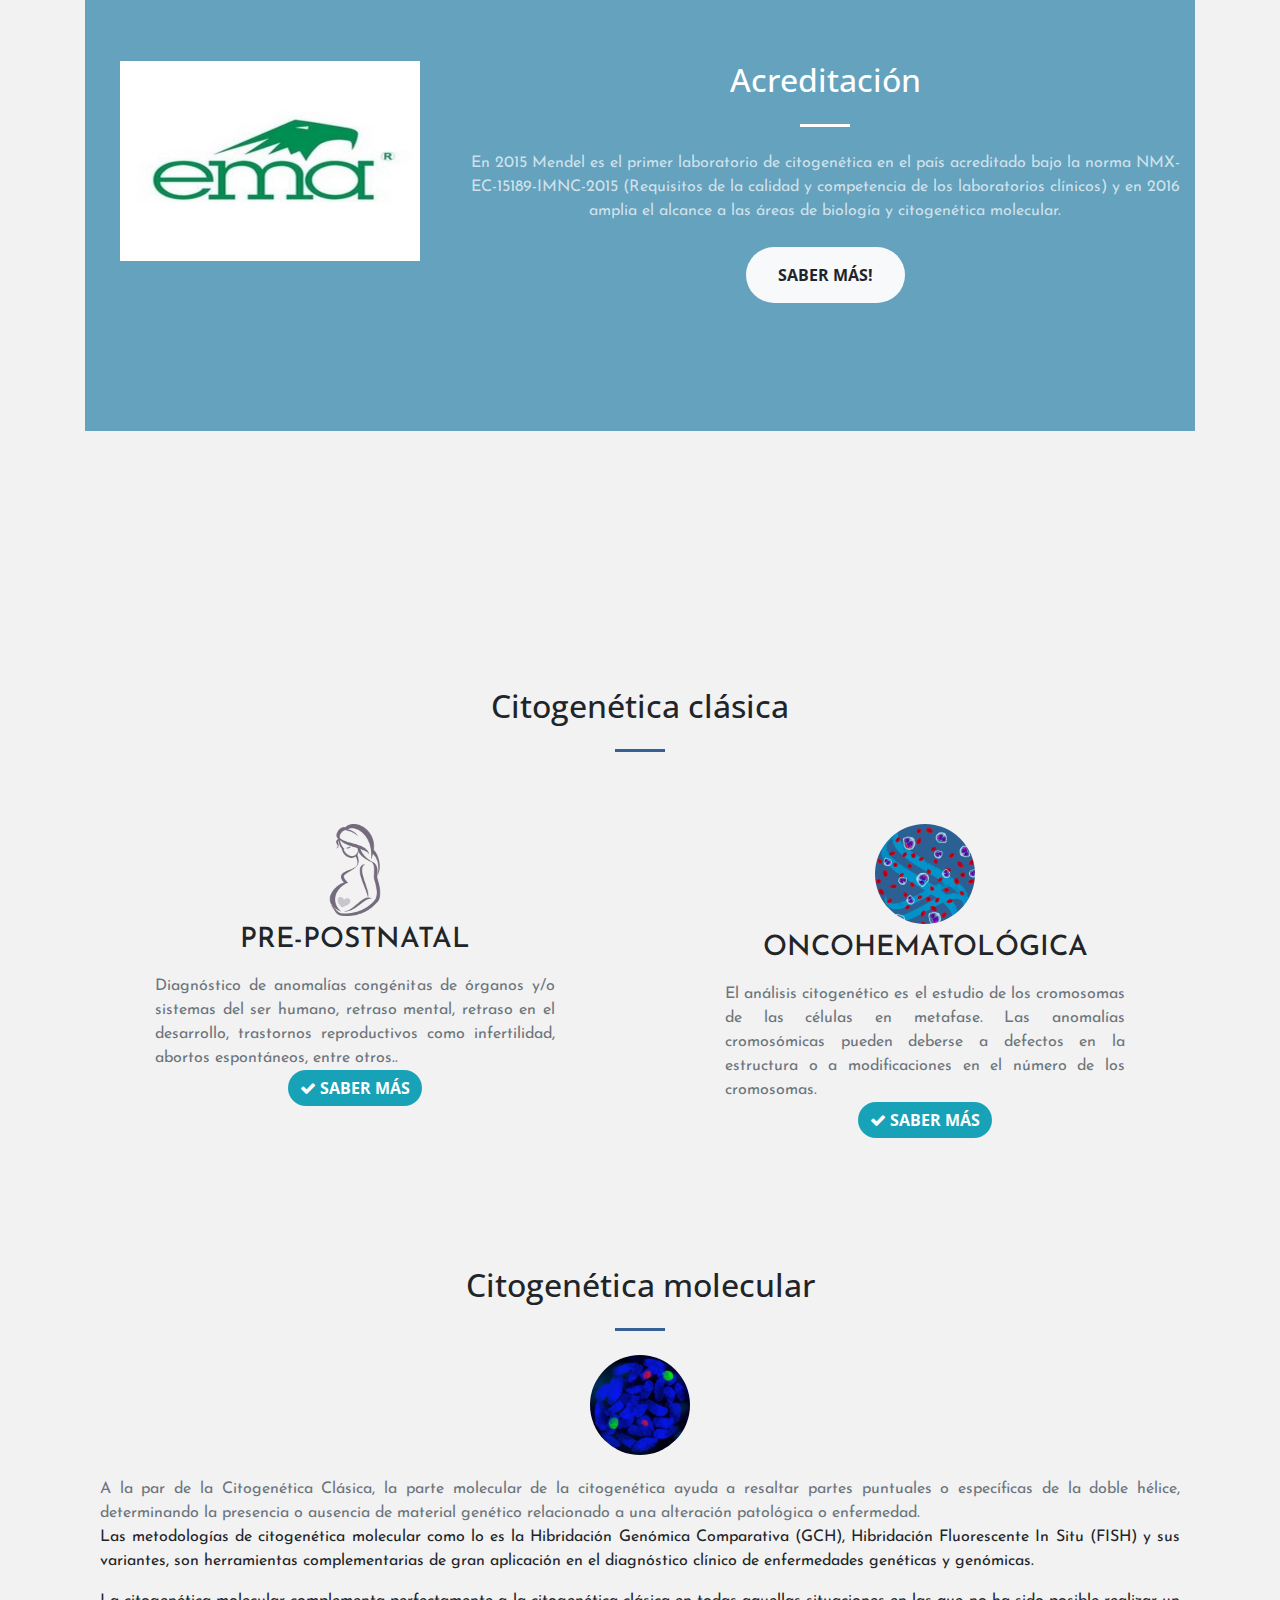
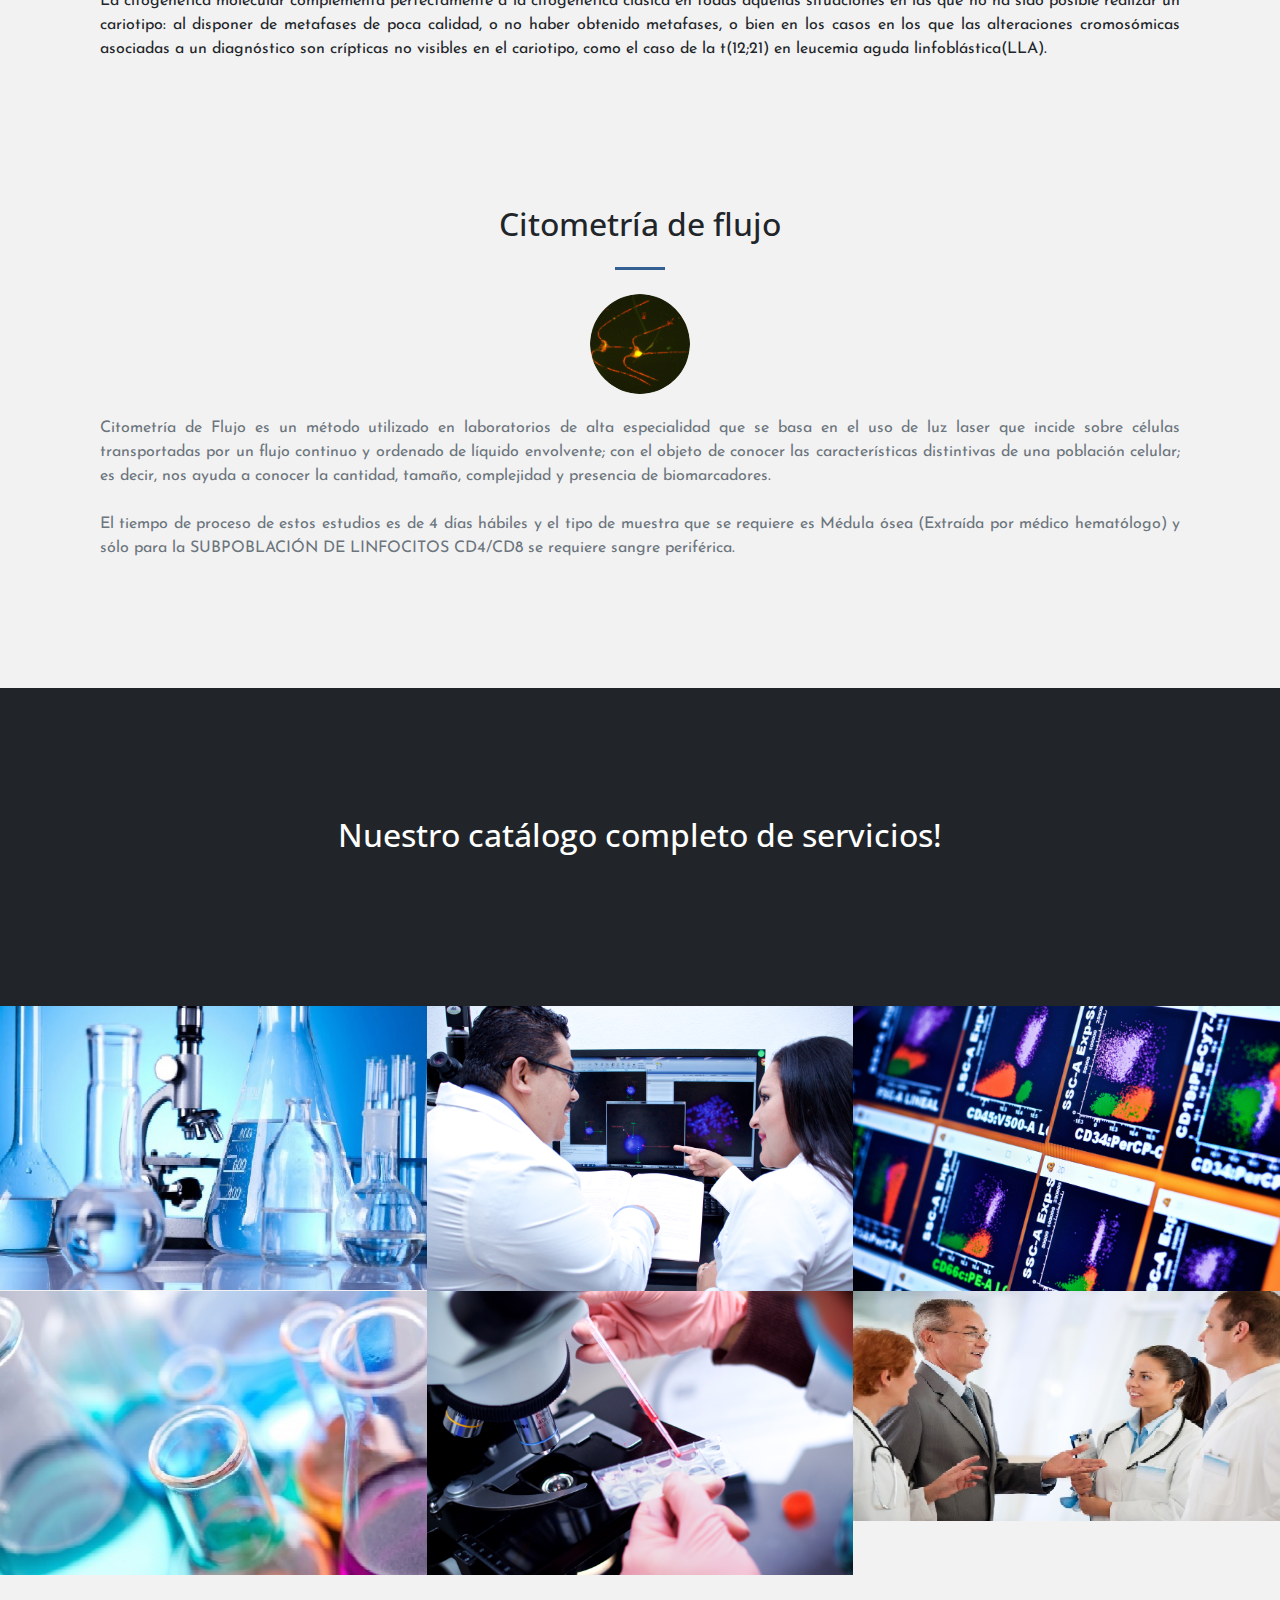
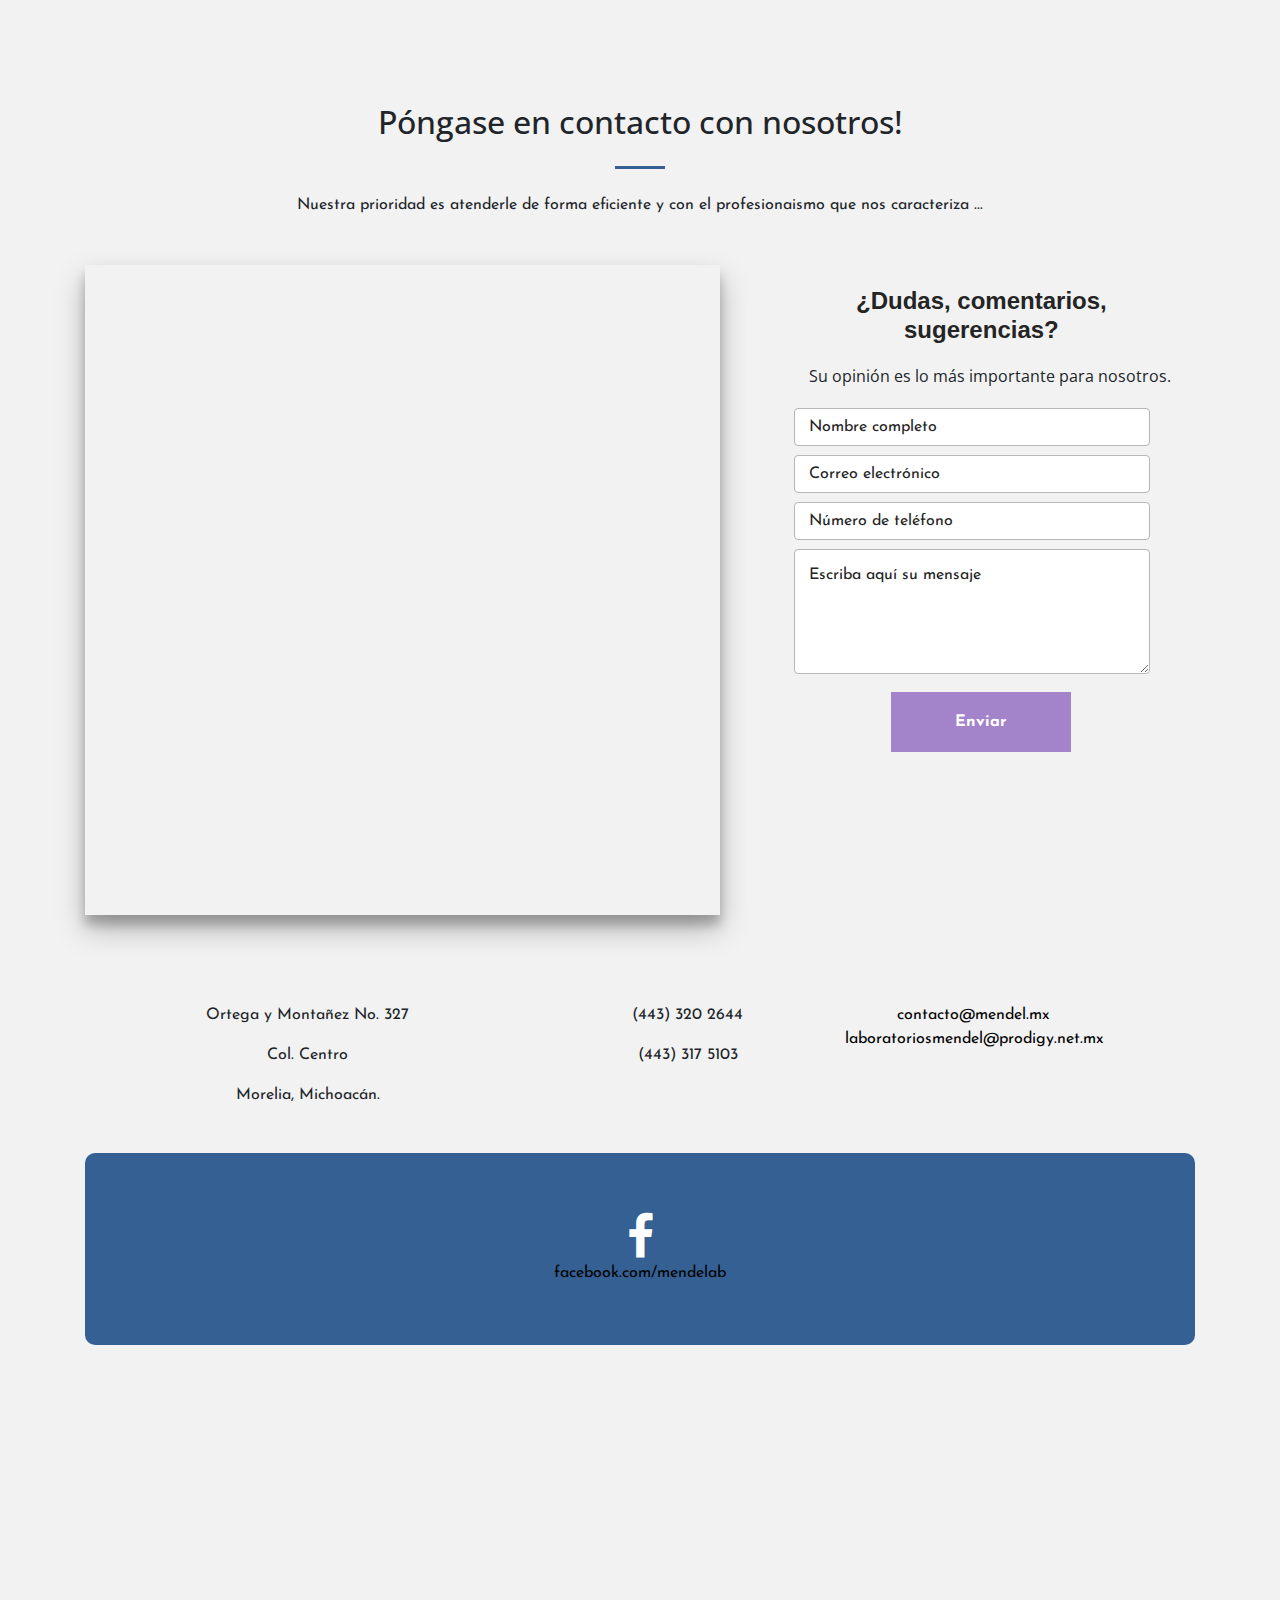
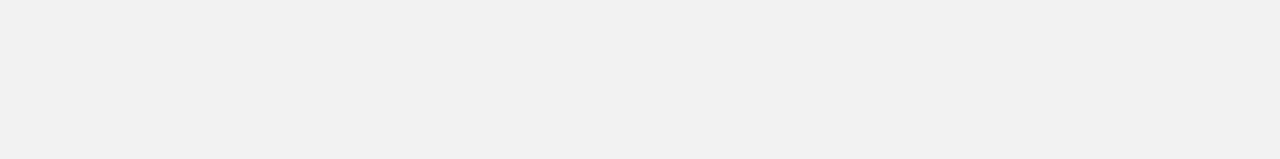
==== commit 97fd9919: "DEMO_19_03_30" ====
--- a/index.html
+++ b/index.html
@@ -1,4 +1,5 @@
-<!DOCTYPE html>
+<!DOCTYPE <html>
+</html>
 <html lang="es">
 <head>
     <meta charset="UTF-8">
@@ -44,36 +45,37 @@
         <div class="collapse navbar-collapse" id="navbarResponsive">
           <ul class="navbar-nav ml-auto">
             <li class="nav-item">
-              <a class="nav-link js-scroll-trigger" href="#AboutUs" style="color:black;"> Nosotros</a>
+              <a class="nav-link js-scroll-trigger menu" href="#AboutUs" style="color: rgb(52, 96, 148);"> Nosotros</a>
             </li>
             <!--<li class="nav-item">
-              <a class="nav-link js-scroll-trigger" href="#citogenetica" style="color:black;">
+              <a class="nav-link js-scroll-trigger" href="#citogenetica" style="color: rgb(52, 96, 148);">
                 Servicios
               </a>
             </li>-->
             <li class="nav-item dropdown">
-                <a class="nav-link js-scroll-trigger dropdown-toggle" href="#Services" id="navbarDropdown" role="button" data-toggle="dropdown" aria-haspopup="true" aria-expanded="false" style="color:black;">
+                <a class="nav-link js-scroll-trigger dropdown-toggle" href="" id="navbarDropdown" role="button" data-toggle="dropdown" aria-haspopup="true" aria-expanded="false" style="color: rgb(52, 96, 148);">
                   Servicios
                 </a>
                 <div class="dropdown-menu" aria-labelledby="navbarDropdown">
-                  <a class="dropdown-item" href="#services">Citogenética Clásica</a>
-                  <a class="dropdown-item" href="" data-toggle="modal" data-target="#modal-fish">Citogenética Molecular (FISH)</a>
-                  <a class="dropdown-item" href="" data-toggle="modal" data-target="#modal-biologia_molecular">Biología molecular</a>
-                  <a class="dropdown-item" href="" data-toggle="modal" data-target="#modal-citometria_fllujo">Citometría de flujo</a>
-                  <a class="dropdown-item" href="" data-toggle="modal" data-target="#modal_tabla_clinicos">Laboratorio clínico</a>
+                  <a class="dropdown-item" href="#services" style="color: rgb(52, 96, 148);">Citogenética Clásica</a>
+                  <a class="dropdown-item" href="" data-toggle="modal" data-target="#modal-fish" style="color: rgb(52, 96, 148);">Citogenética Molecular (FISH)
+                    </a>
+                  <a class="dropdown-item" href="" data-toggle="modal" data-target="#modal-biologia_molecular" style="color: rgb(52, 96, 148);">Biología molecular</a>
+                  <a class="dropdown-item" href="" data-toggle="modal" data-target="#modal-citometria_fllujo" style="color: rgb(52, 96, 148);">Citometría de flujo</a>
+                  <a class="dropdown-item" href="" data-toggle="modal" data-target="#modal_tabla_clinicos" style="color: rgb(52, 96, 148);">Laboratorio clínico</a>
                 </div>
               </li>
             <li class="nav-item">
-              <a class="nav-link js-scroll-trigger" href="#" style="color:black;">Noticias</a>
+              <a class="nav-link js-scroll-trigger" href="#" style="color: rgb(52, 96, 148);">Noticias</a>
             </li>
             <li class="nav-item">
-              <a class="nav-link js-scroll-trigger" href="#portfolio" style="color:black;">Blog</a>
+              <a class="nav-link js-scroll-trigger" href="#portfolio" style="color: rgb(52, 96, 148);">Blog</a>
             </li>
             <li class="nav-item">
-                <a class="nav-link js-scroll-trigger" href="#contact" style="color:black;">Contacto</a>
+                <a class="nav-link js-scroll-trigger" href="#contact" style="color: rgb(52, 96, 148);">Contacto</a>
             </li>
             <li class="nav-item">
-                <a class="nav-link js-scroll-trigger" href="#" style="color:black;">Buscar</a>
+                <a class="nav-link js-scroll-trigger" href="#" style="color: rgb(52, 96, 148);">Buscar</a>
             </li>
             <!--<li class="nav-item">
                 <a class="nav-link js-scroll-trigger" href="#contact" style="color:black;">Contacto</a>
@@ -282,7 +284,7 @@
                 en el estado de Michoacán.
             </p>
             <a id="enlace-aviso_privacidad" data-toggle="modal" data-target="#modal-aviso_privacidad">
-              <strong>Aviso de Privacidad</strong>
+              <strong style="color: rgb(52, 96, 148);">Aviso de Privacidad</strong>
             </a>
             <p></p>
           </div>
@@ -604,14 +606,15 @@
                 }
 
                 .box-part{
-                    background:#FFF;
+                    background: rgb(52, 96, 148);
+                    color: #fff;
                     border-radius:10px;
                     padding:60px 10px;
                     margin:30px 0px;
                 }
 
                 .box-part:hover{
-                    background:#4183D7;
+                    cursor: pointer;
                 }
 
                 .social:hover {
--- a/css/index.css
+++ b/css/index.css
@@ -1,5 +1,5 @@
 #enlace-aviso_privacidad {
-    font-size: 24pt;
+    font-size: 28pt;
     cursor: pointer;
     color: red;
 }
@@ -80,4 +80,8 @@
     font-weight: 700;
     margin: 2% 8%;
     border: none;
-  }+  }
+
+hr {
+  border-color: rgb(52, 96, 148);
+}
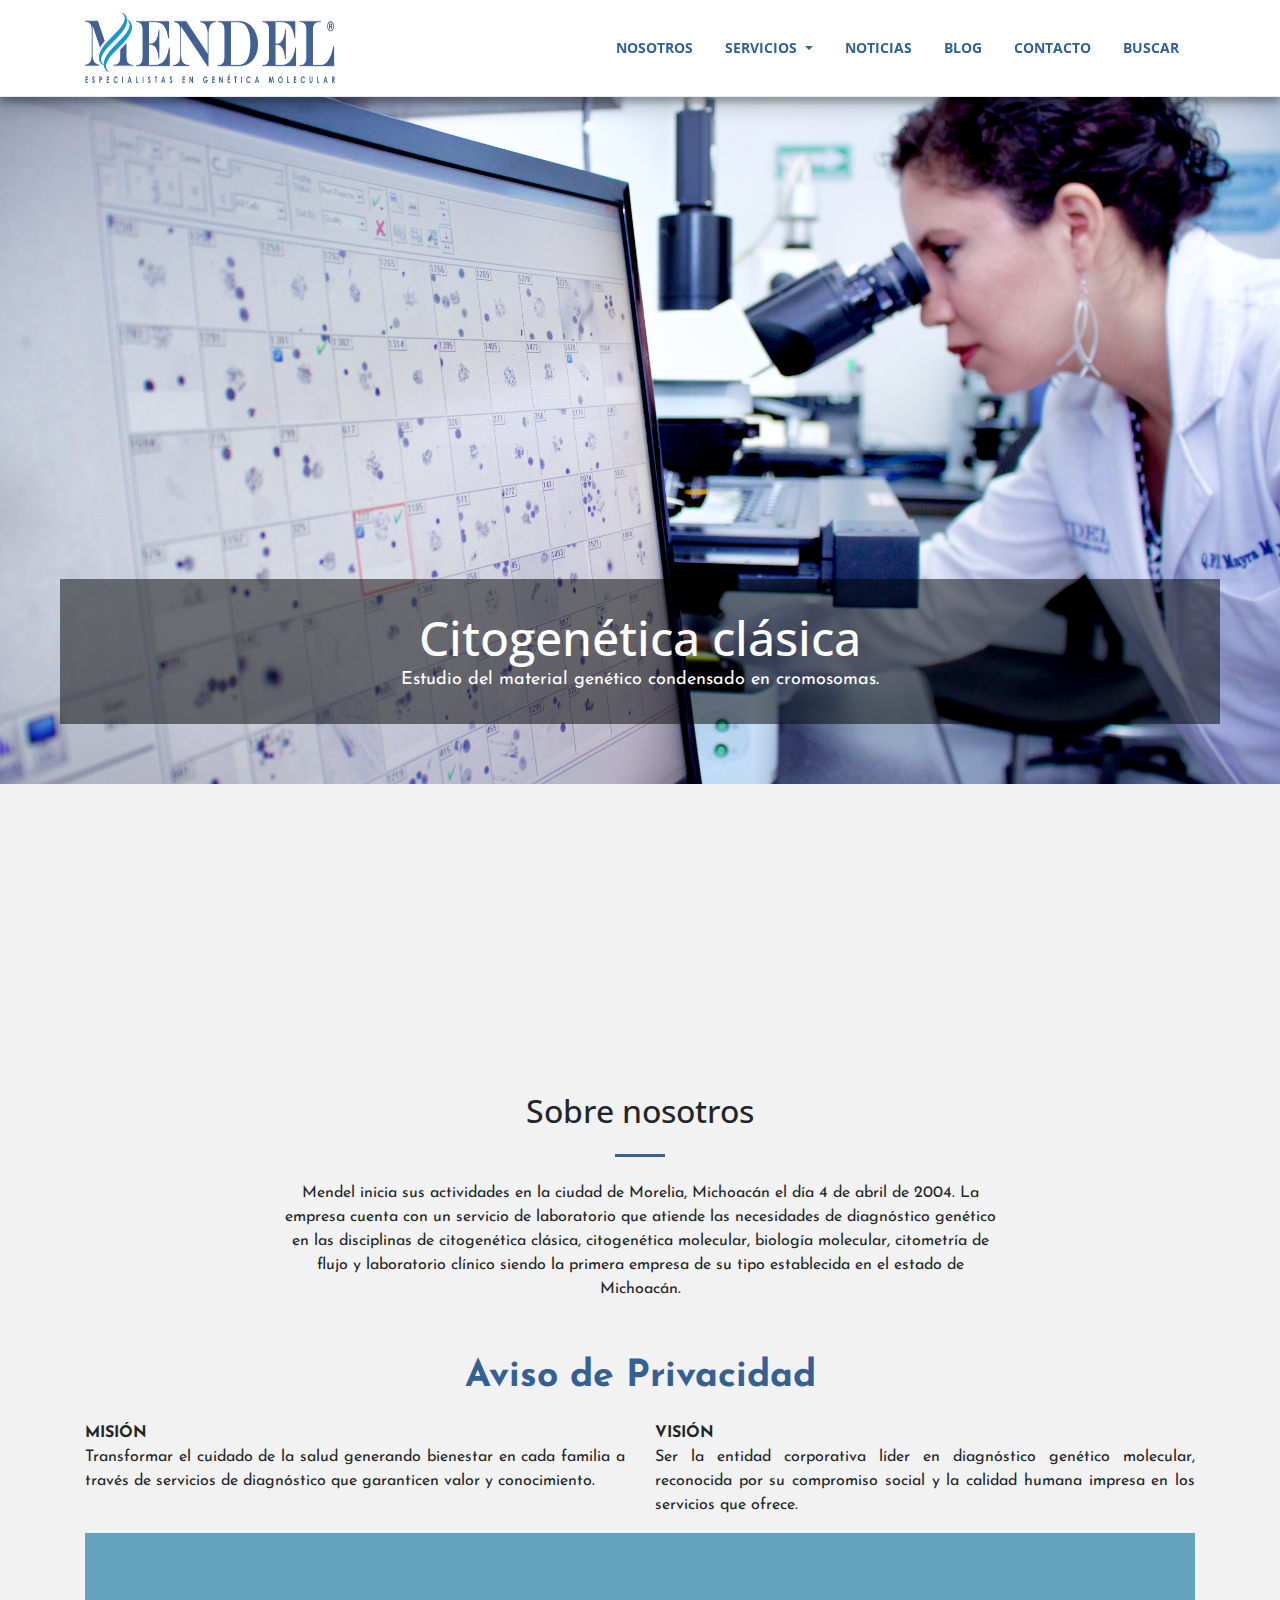
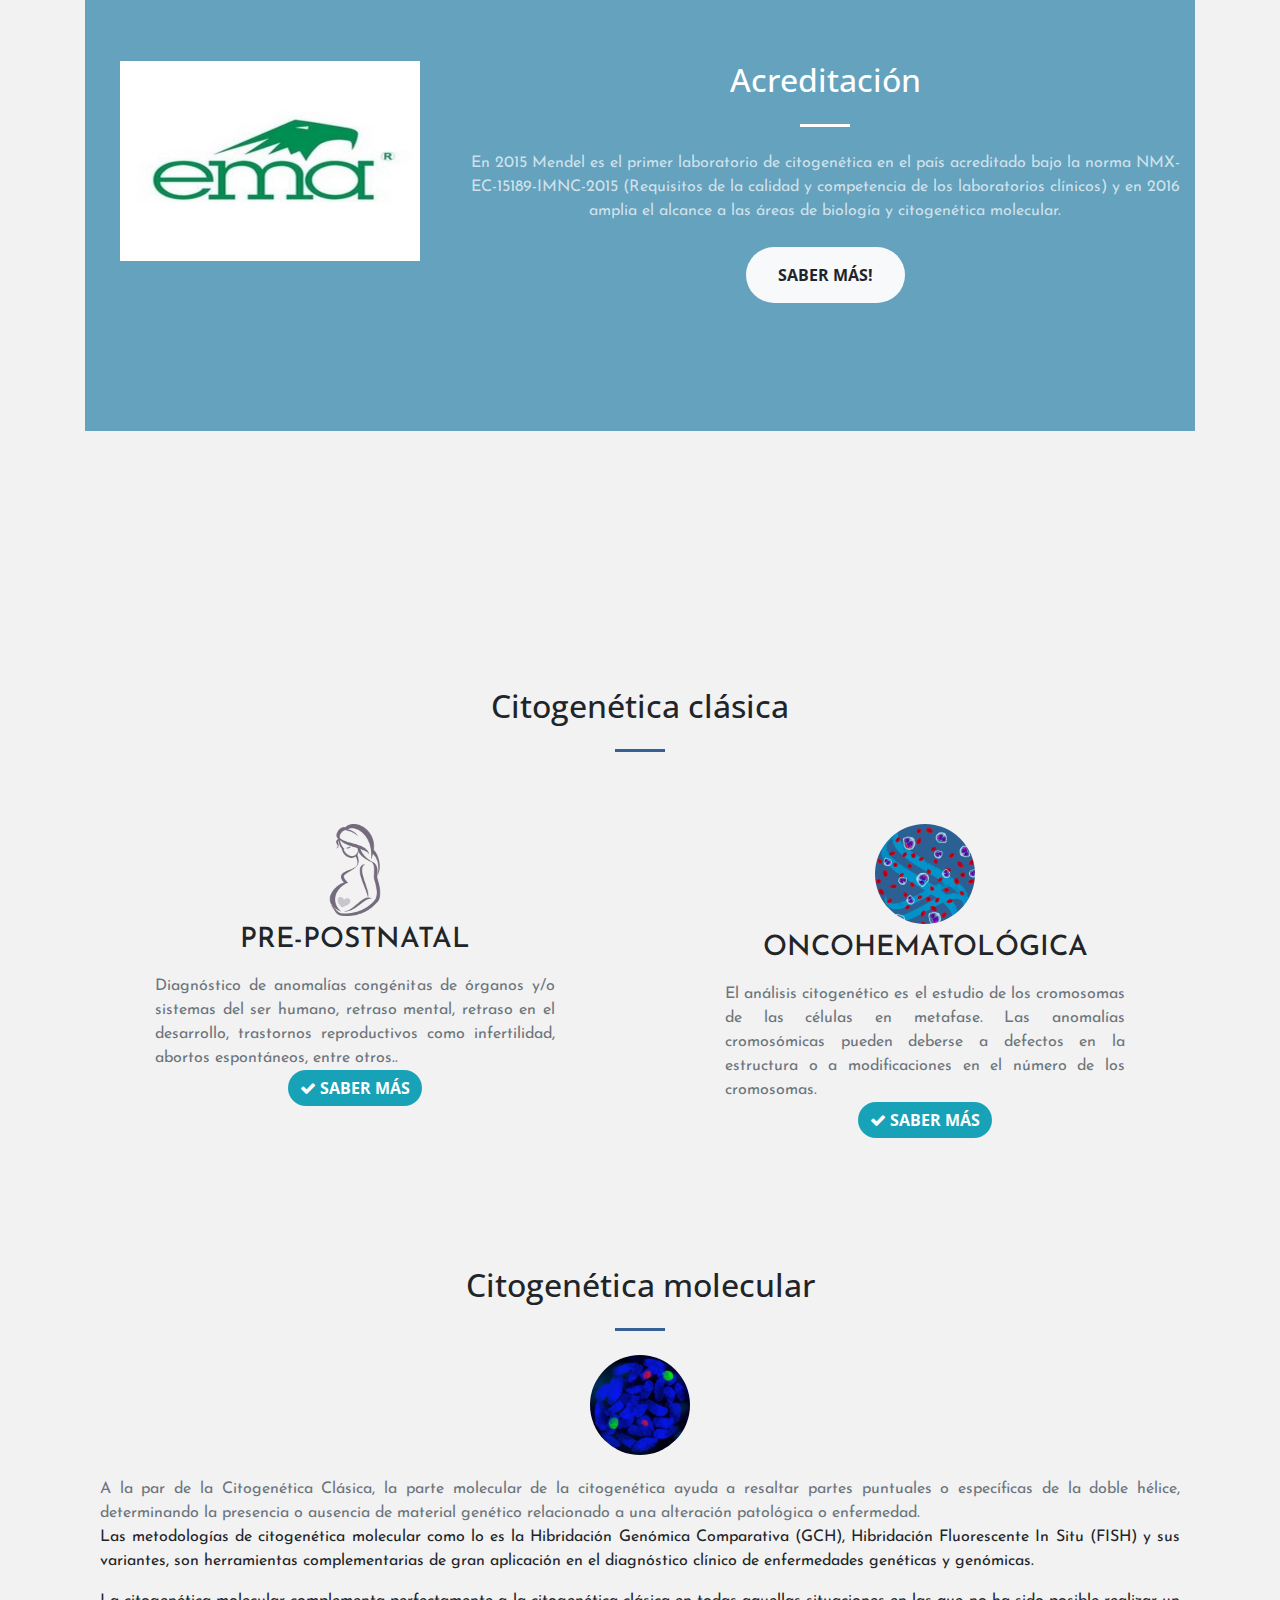
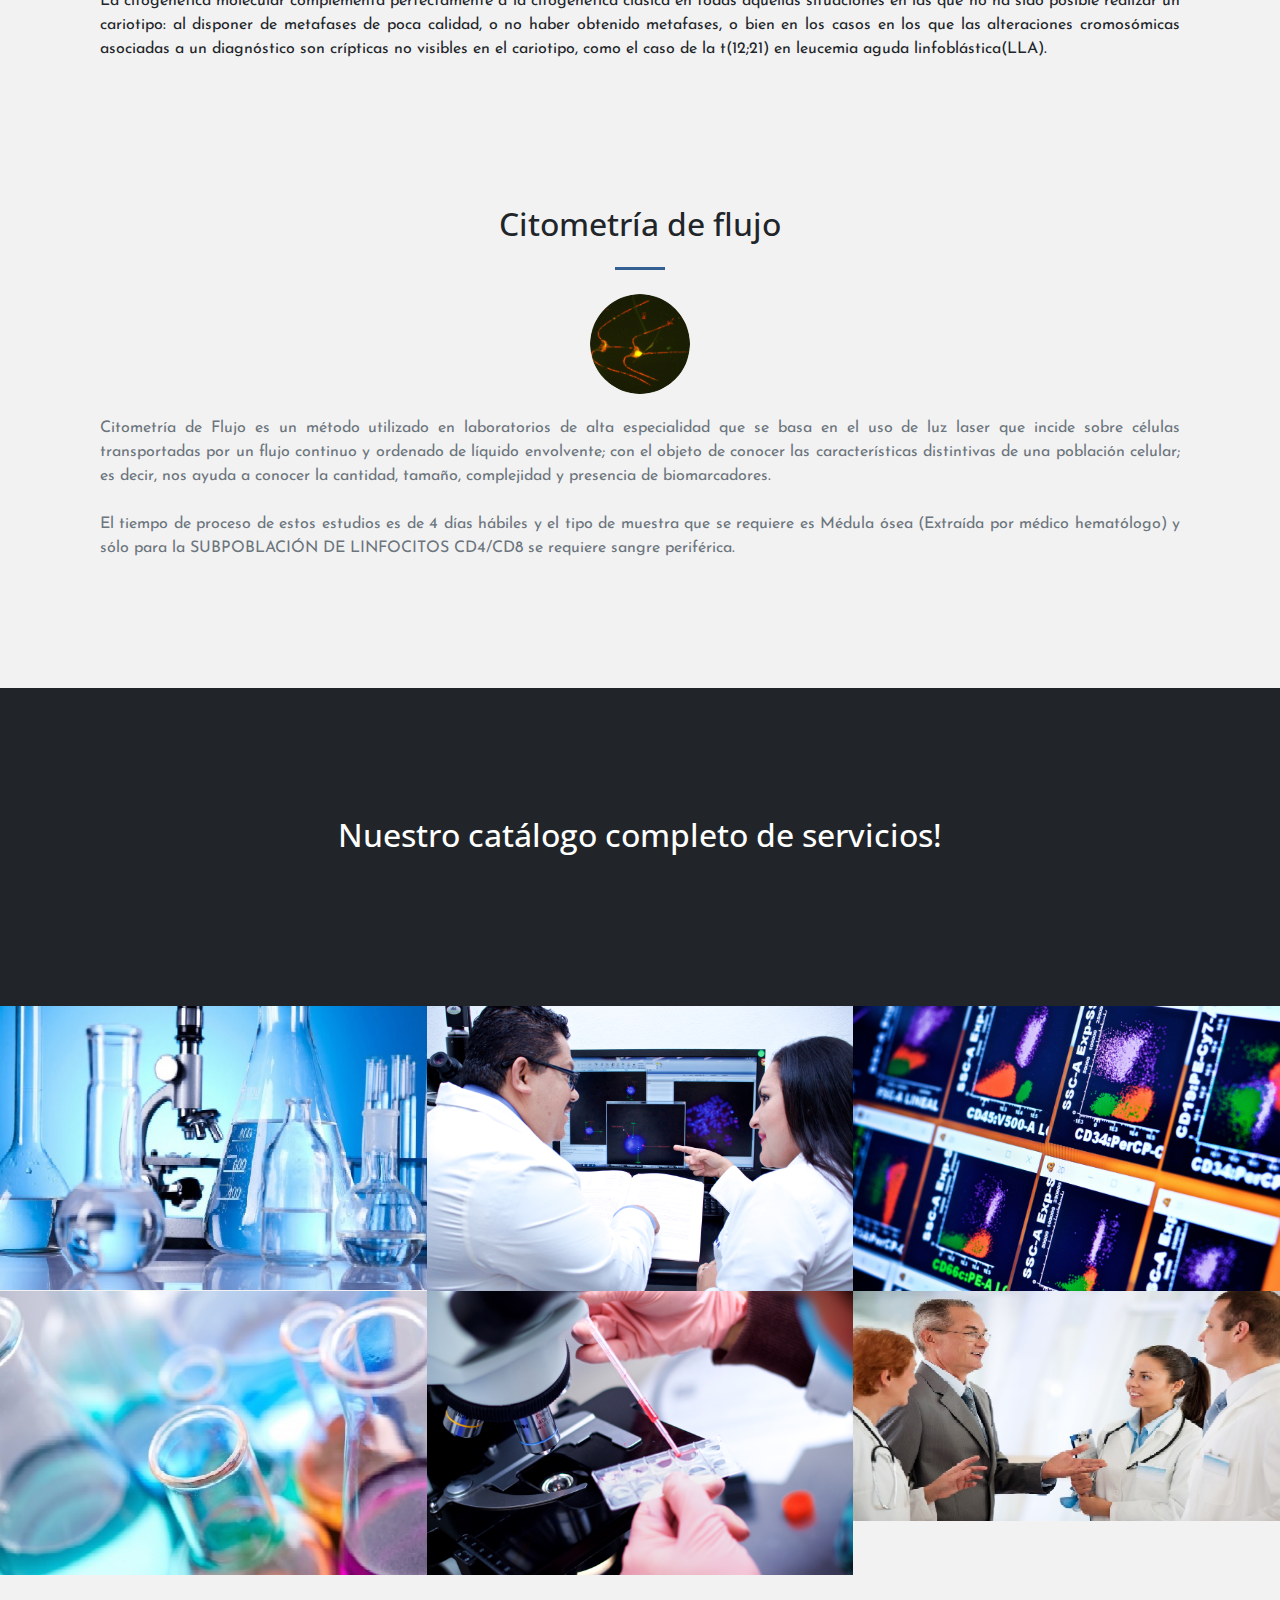
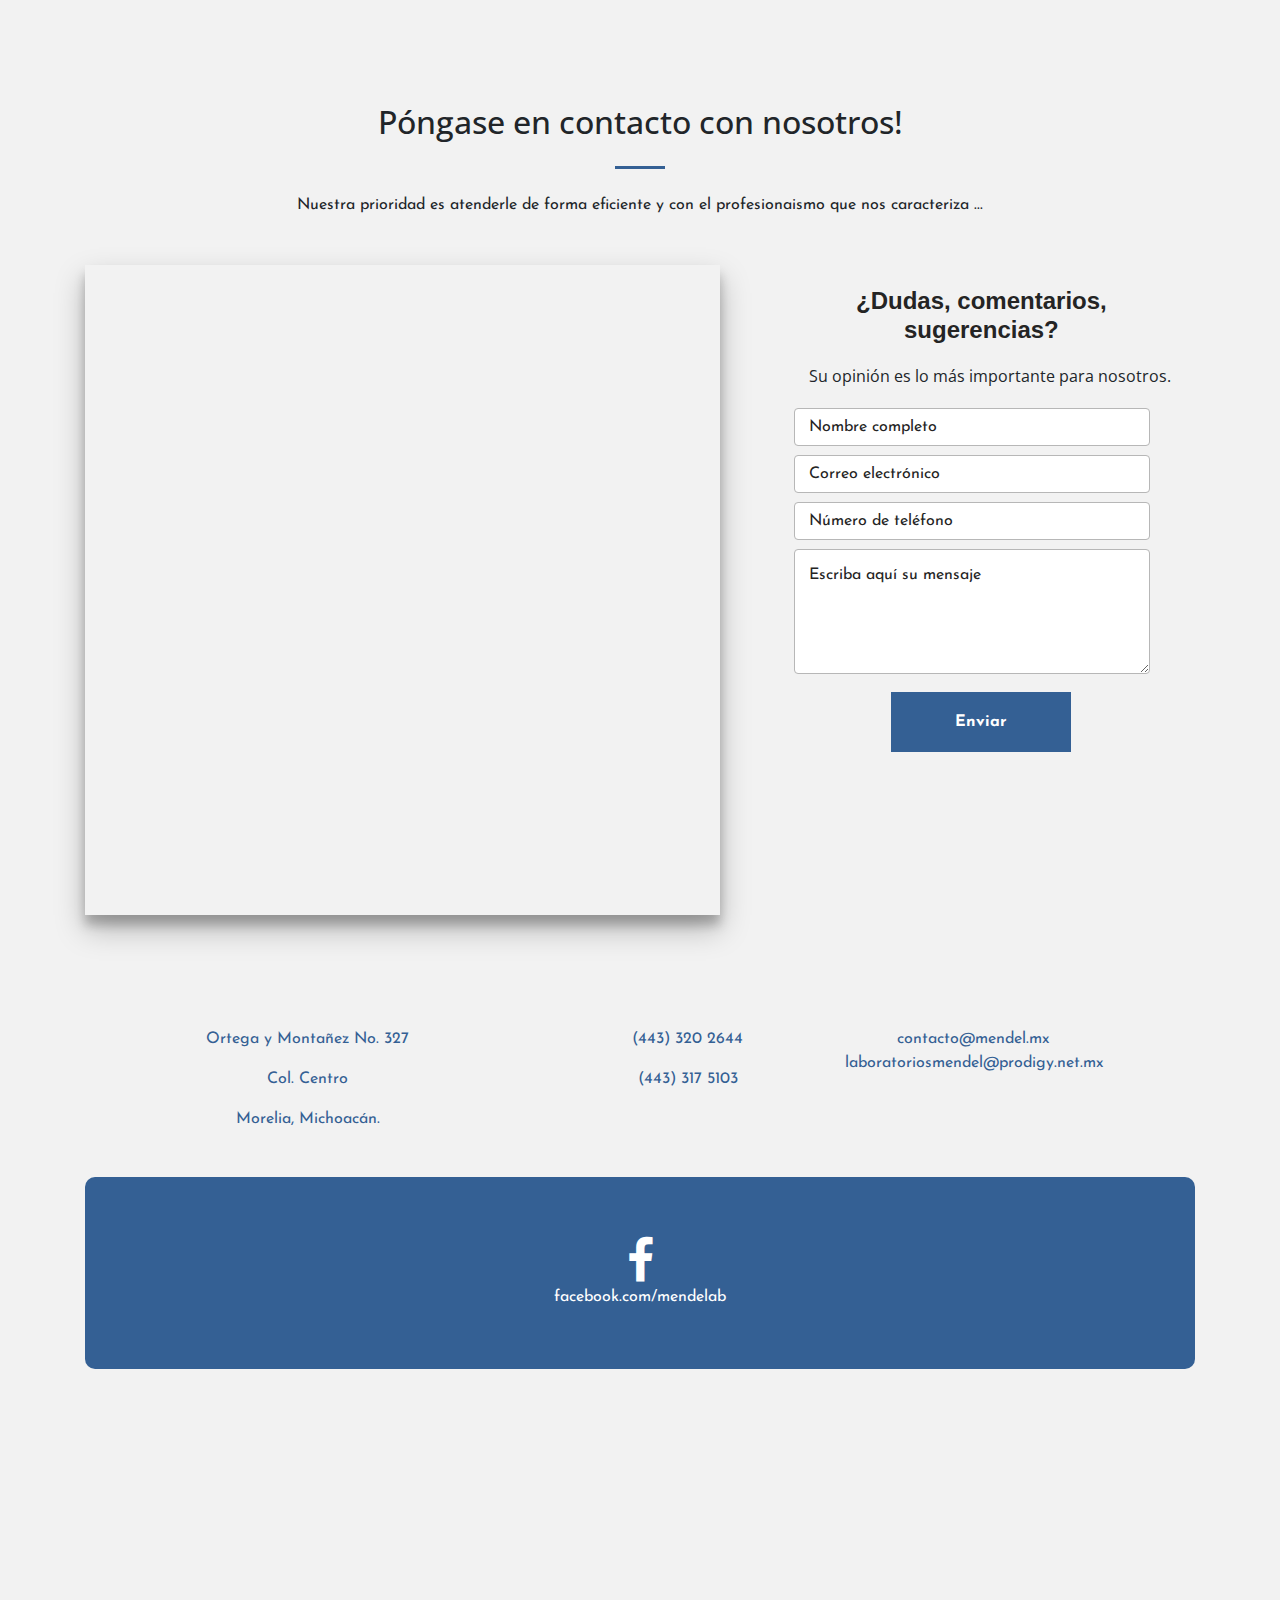
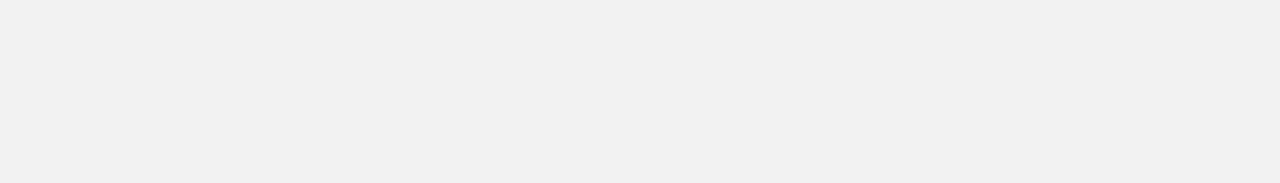
==== commit c7251652: "DEMO_19_03_30_1" ====
--- a/index.html
+++ b/index.html
@@ -551,29 +551,30 @@
                     <input type="email" name="e-mail" class="form-control" placeholder="Correo electrónico" />
                     <input type="tel" name="phone" class="form-control" placeholder="Número de teléfono"/>
                     <textarea name="text" id="" class="form-control" rows="4" placeholder="Escriba aquí su mensaje"></textarea>
-                    <button class="btn-send">Enviar</button>
+                    <button class="btn-send" style="background-color: rgb(52, 96, 148);">Enviar</button>
                   </form>
                 </div>
             </div>
         </div>
+        <br>
         <br>
         <div class="row"> 
-          <div class="col-lg-3 ml-auto text-center">
+          <div class="col-lg-3 ml-auto text-center" style="color: rgb(52, 96, 148);">
             <i class="fas fa-home fa-3x mb-3 sr-contact-1"></i>
             <p>Ortega y Montañez No. 327</p>
             <p>Col. Centro</p>
             <p>Morelia, Michoacán.</p>
           </div>
-          <div class="col-lg-3 ml-auto text-center">
+          <div class="col-lg-3 ml-auto text-center" style="color: rgb(52, 96, 148);">
             <i class="fas fa-phone fa-3x mb-3 sr-contact-1"></i>
             <p>(443) 320 2644</p>
             <p>(443) 317 5103</p>
           </div>
-          <div class="col-lg-3 mr-auto text-center">
+          <div class="col-lg-3 mr-auto text-center" style="color: rgb(52, 96, 148);">
             <i class="fas fa-envelope fa-3x mb-3 sr-contact-2"></i>
             <p>
-              <a href="mailto:contacto@mendel.mx" style="color: black;"> contacto@mendel.mx</a>
-              <a href="mailto:laboratoriosmendel@hotmail.com" style="color: black;"> laboratoriosmendel@prodigy.net.mx</a>
+              <a href="mailto:contacto@mendel.mx" style="color: rgb(52, 96, 148);"> contacto@mendel.mx</a>
+              <a href="mailto:laboratoriosmendel@hotmail.com" style="color: rgb(52, 96, 148);"> laboratoriosmendel@prodigy.net.mx</a>
             </p>
           </div>
         </div>
@@ -585,7 +586,7 @@
                               <i class="fa fa-facebook fa-3x" aria-hidden="true"></i>
                               
                   <div class="title">
-                    <a class="social" href="https://www.facebook.com/mendelab" target="_blank" style="color: black; text-decoration: none;">facebook.com/mendelab</a>
+                    <a class="social" href="https://www.facebook.com/mendelab" target="_blank" style="color: #fff; text-decoration: none;">facebook.com/mendelab</a>
                   </div>        
                  </div>
               </div>	 
--- a/css/index.css
+++ b/css/index.css
@@ -85,3 +85,6 @@
 hr {
   border-color: rgb(52, 96, 148);
 }
+sr-contact-1 { 
+  color: rgb(52, 96, 148);
+}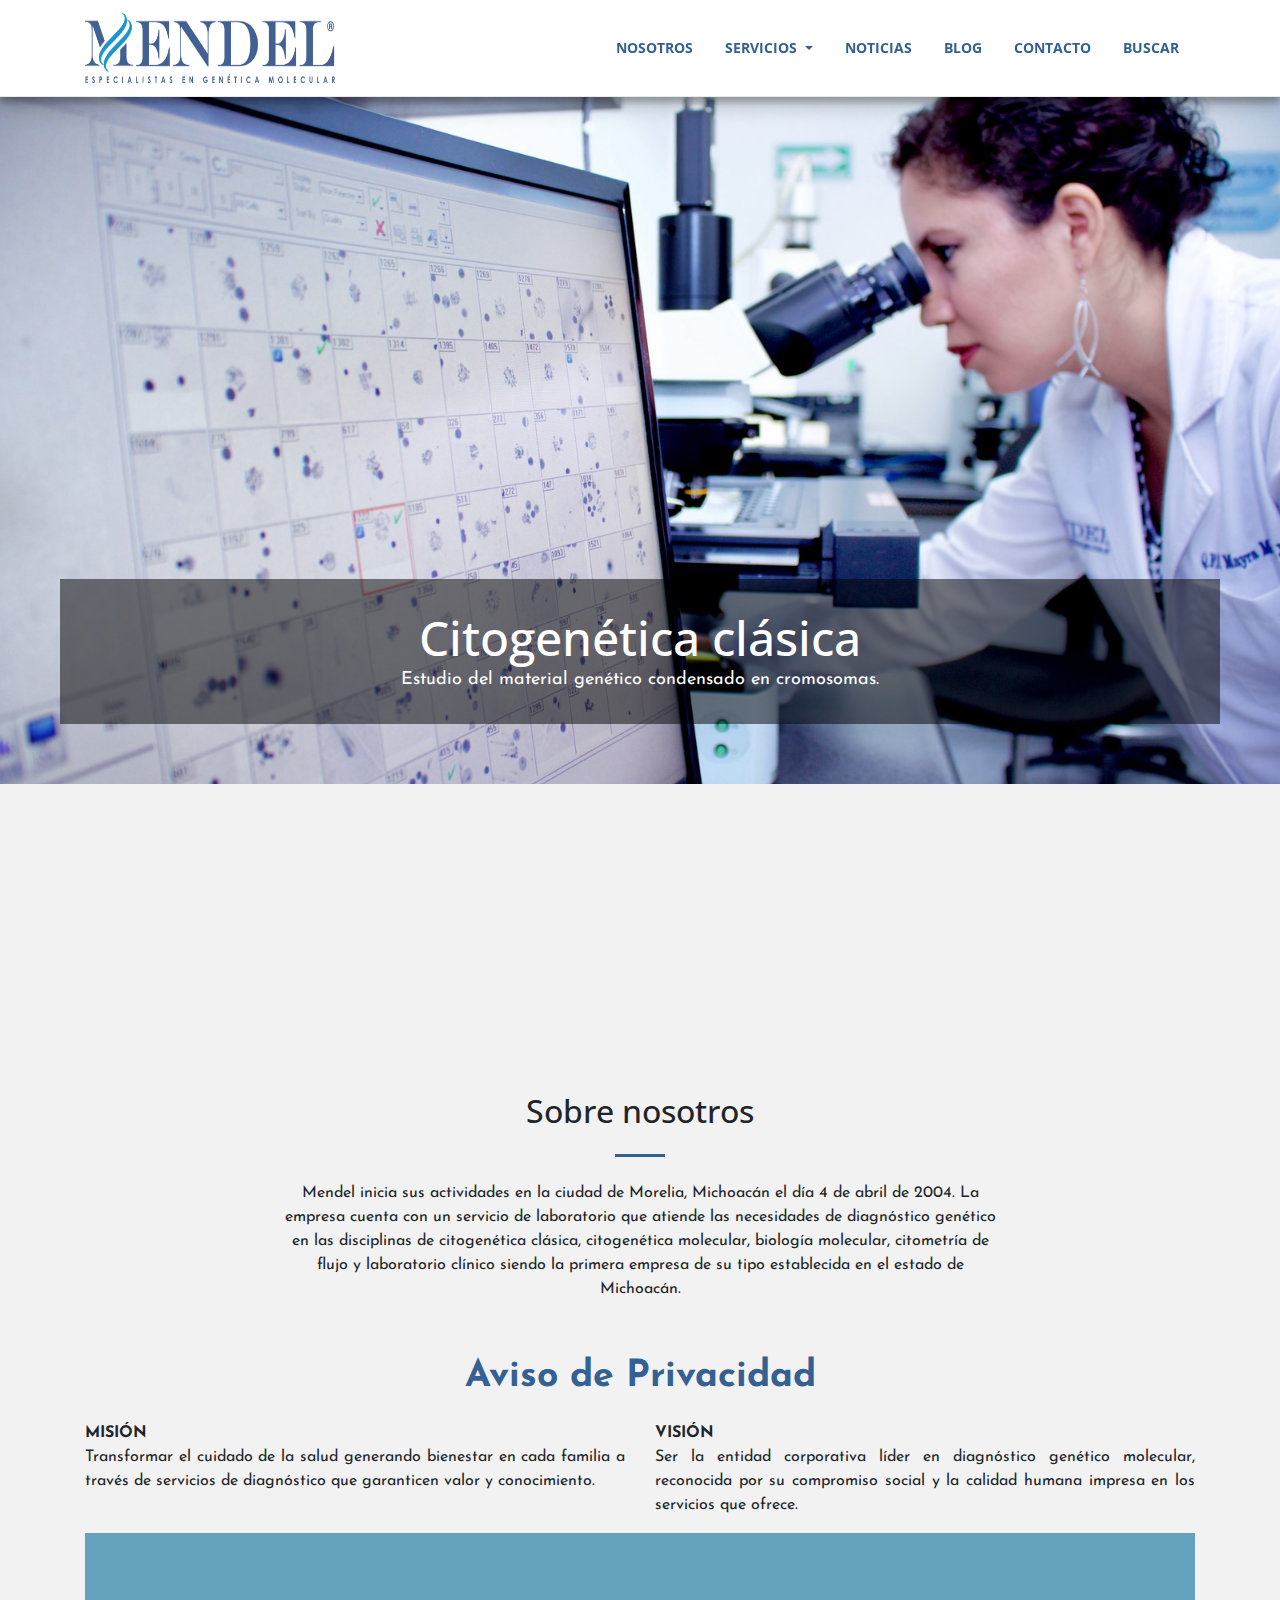
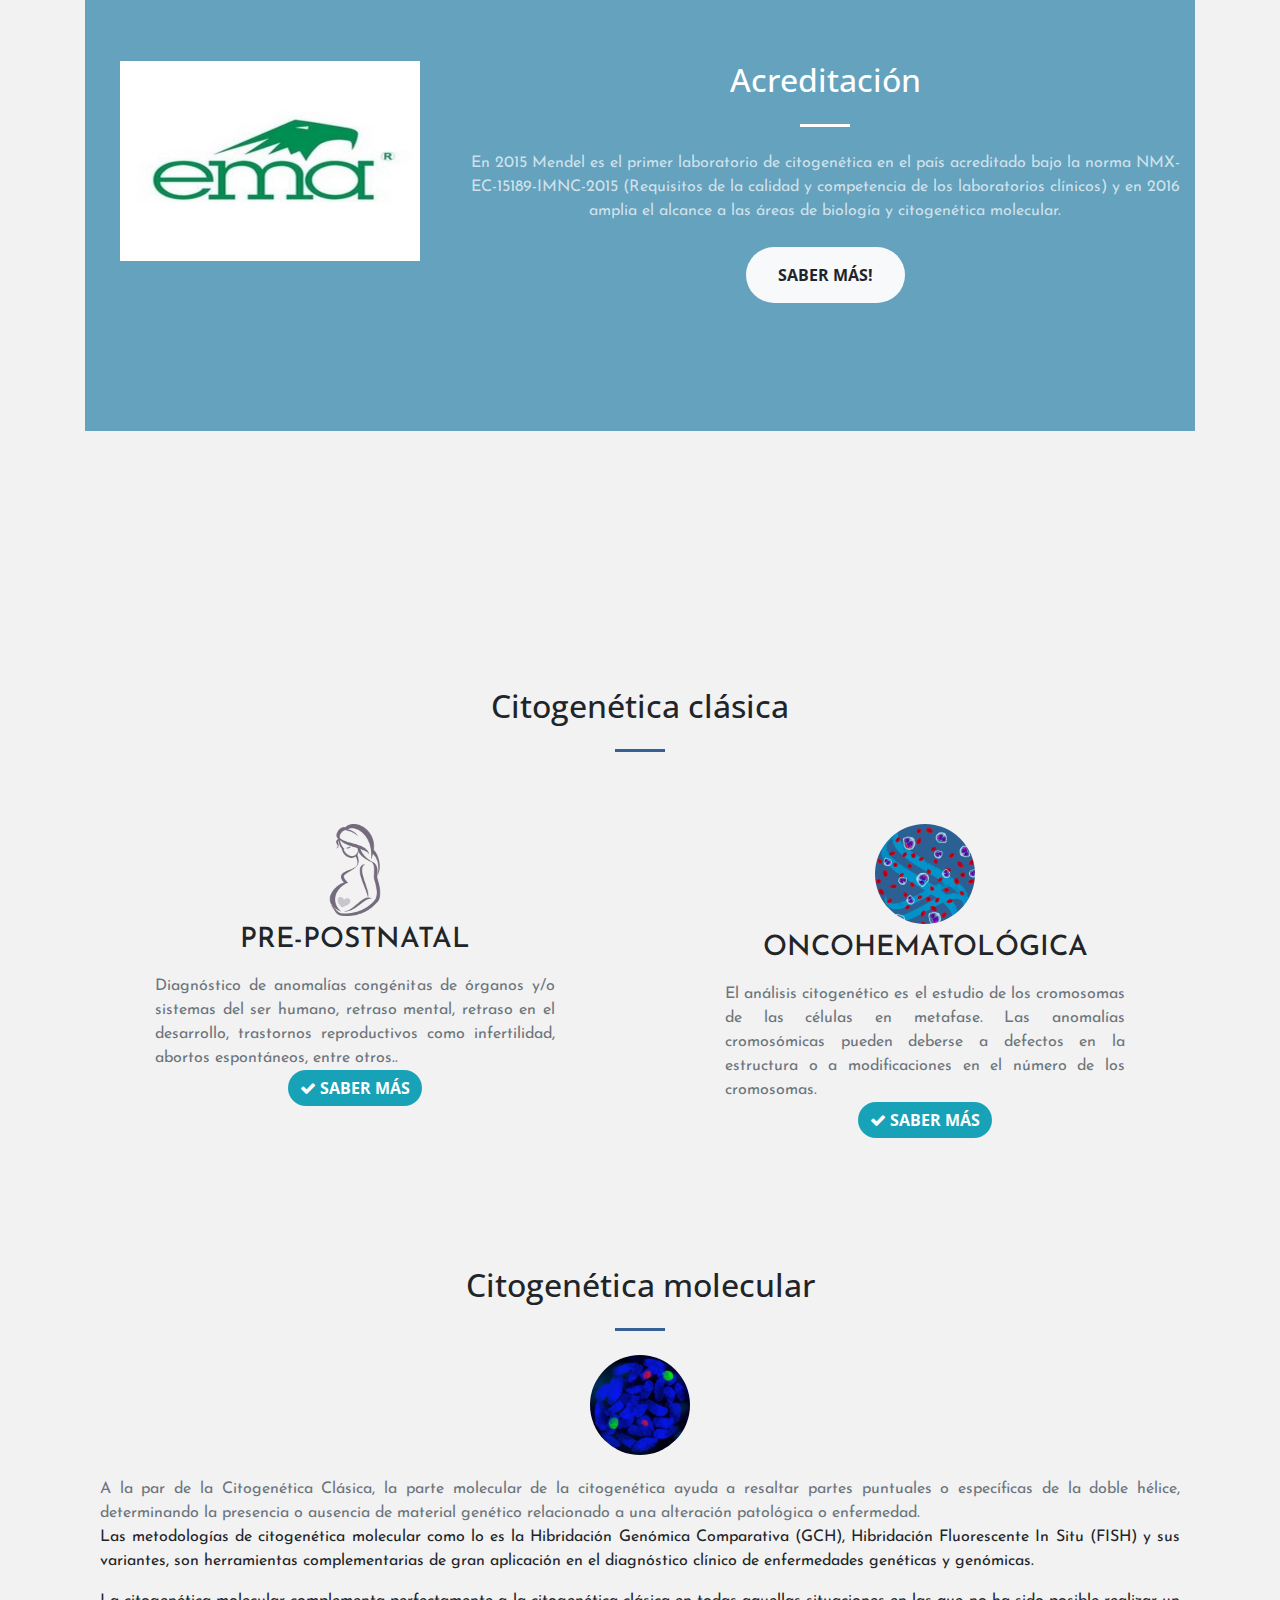
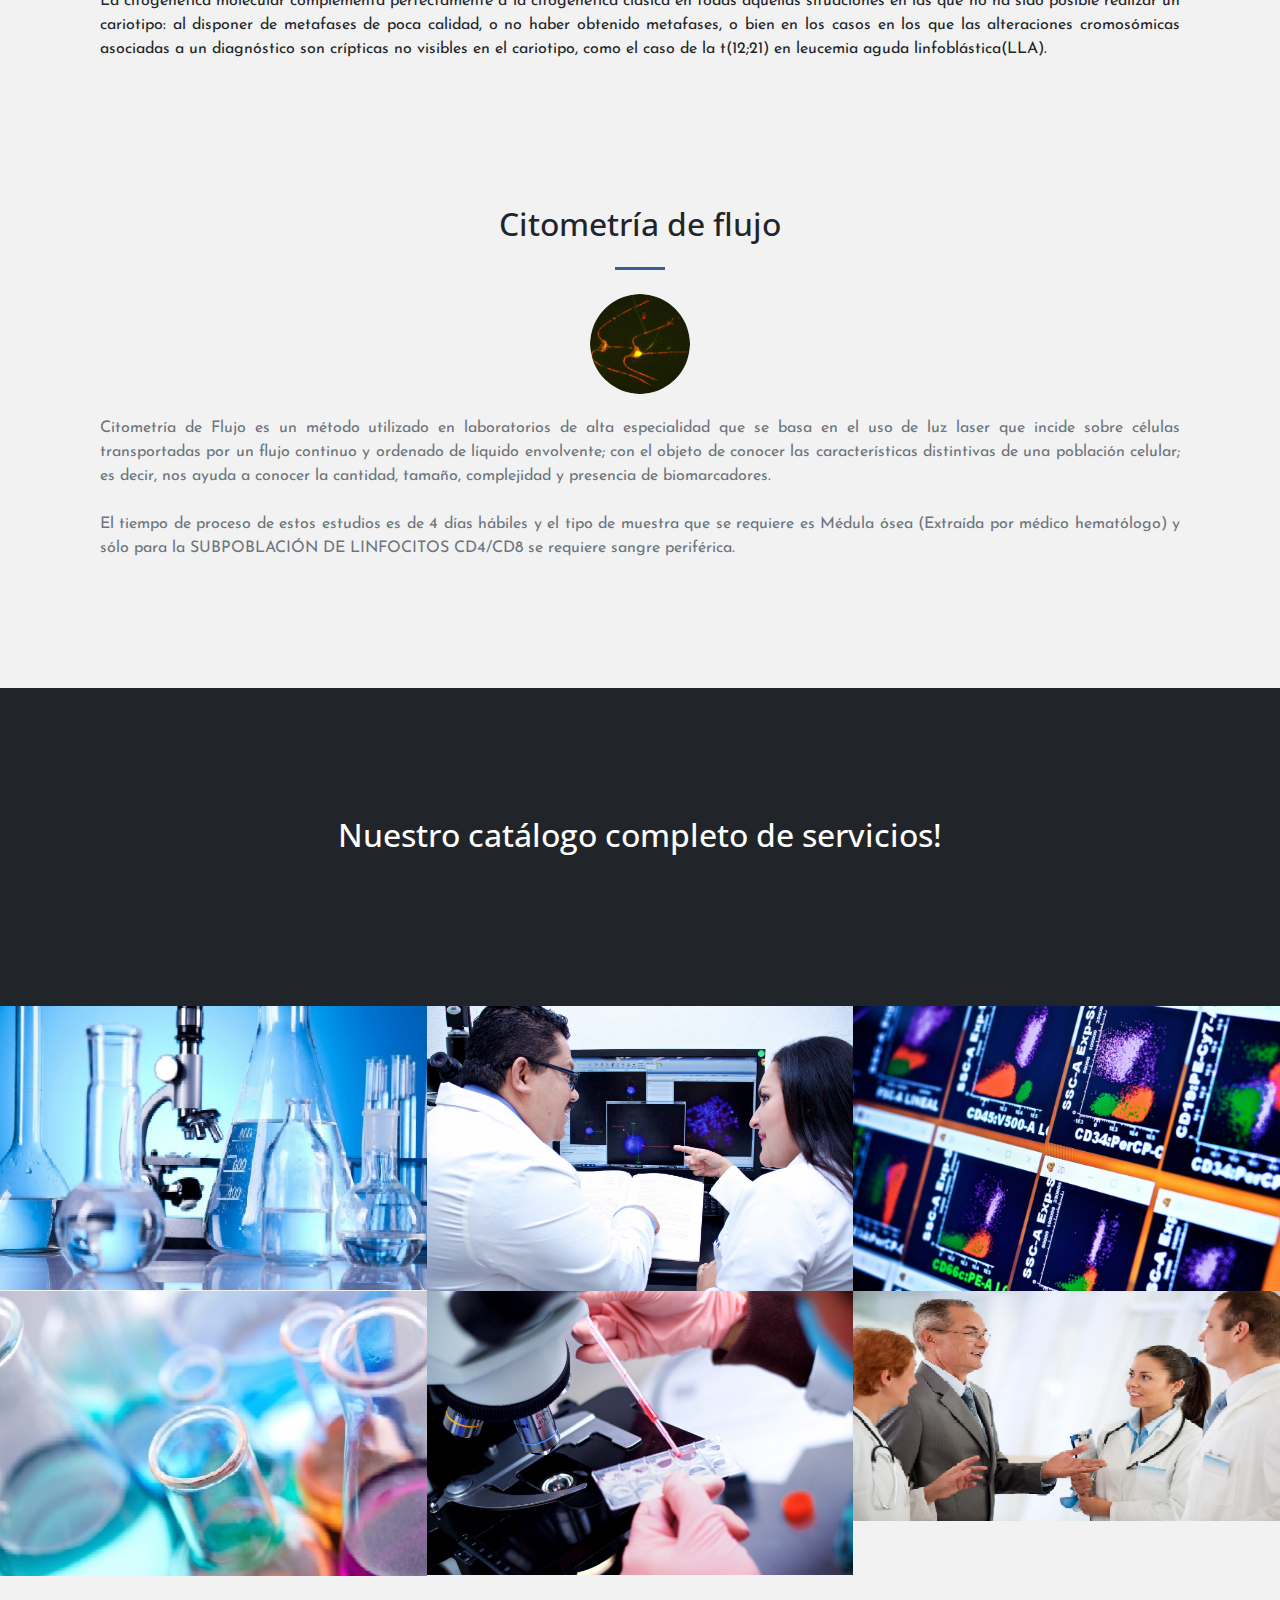
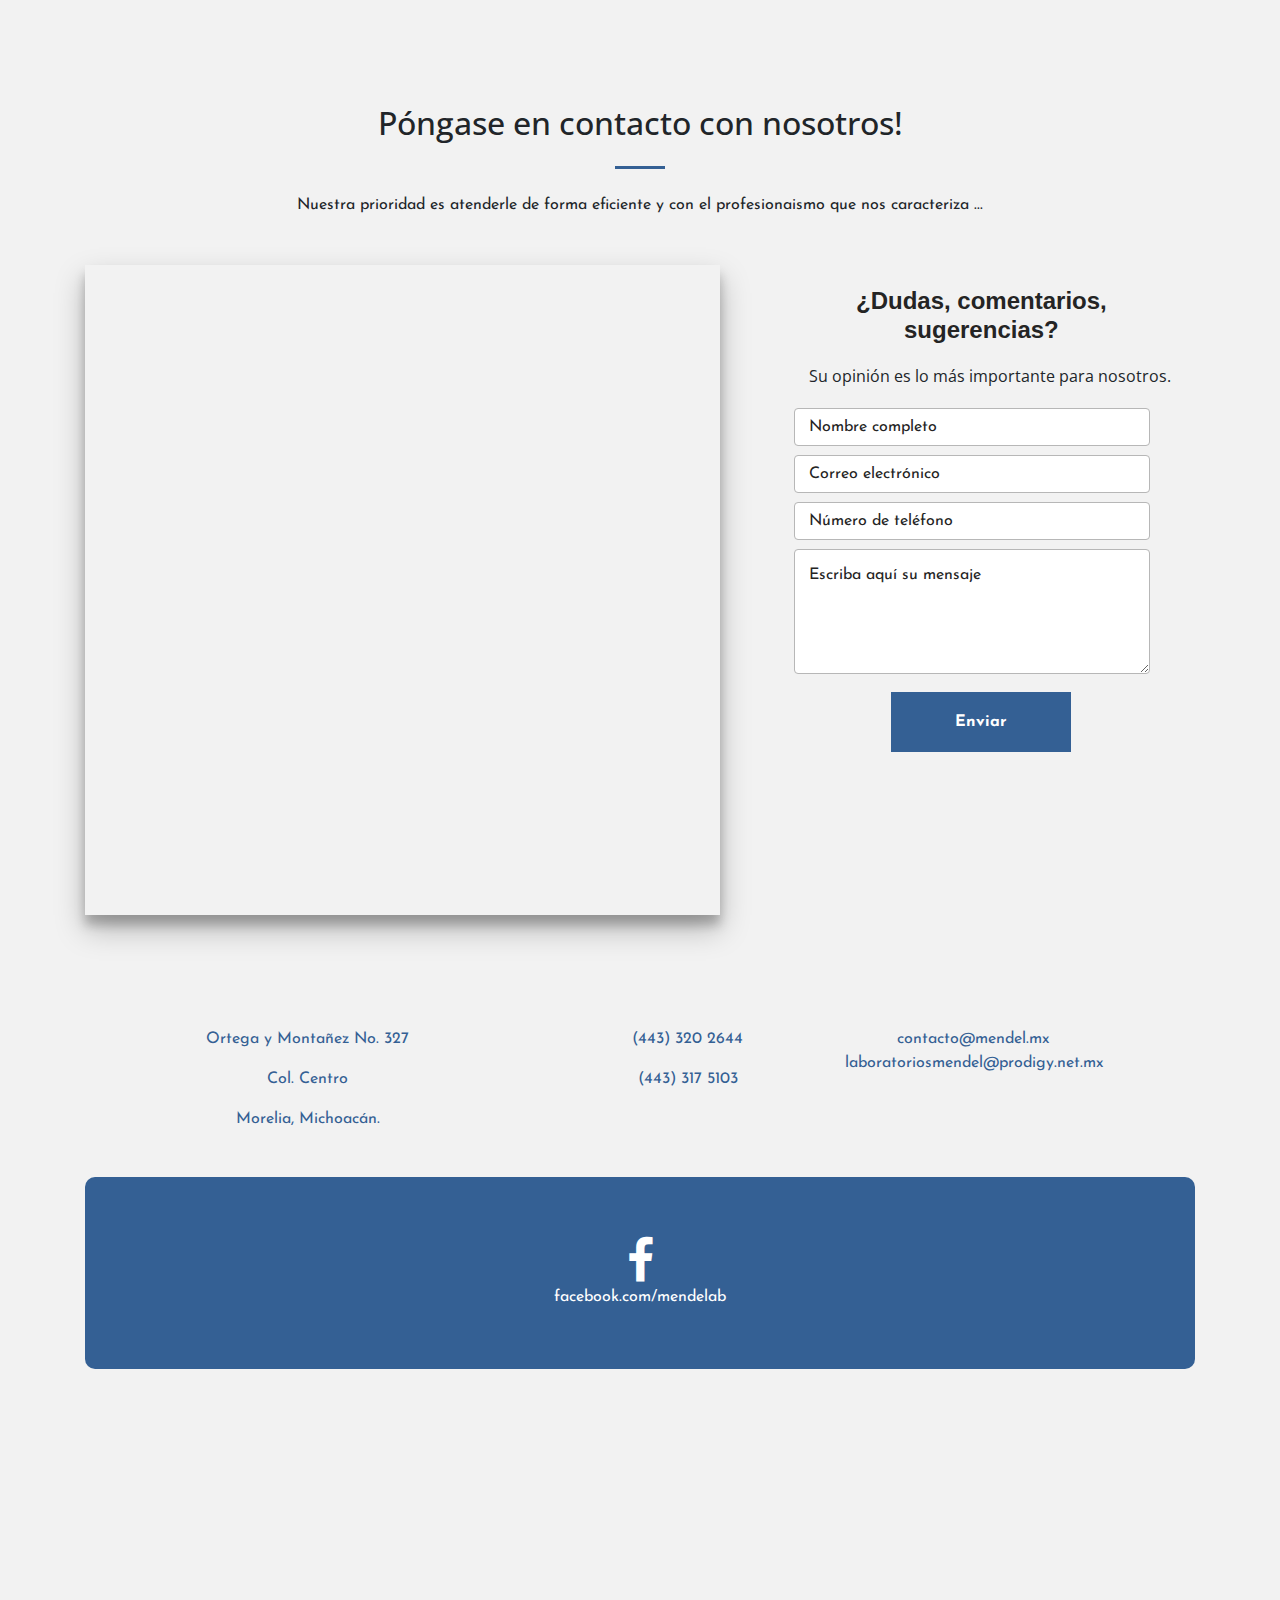
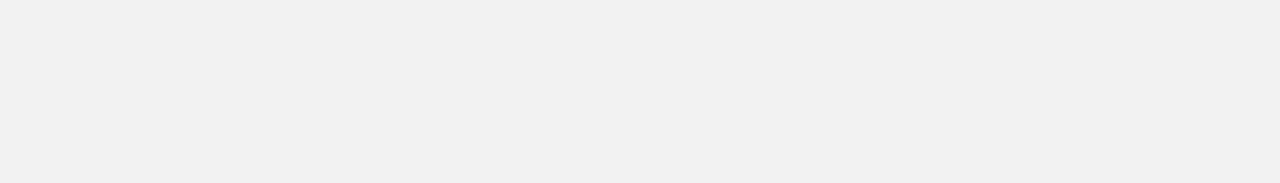
==== commit f82400a1: "add favicon" ====
--- a/index.html
+++ b/index.html
@@ -6,7 +6,7 @@
     <meta name="viewport" content="width=device-width, initial-scale=1.0">
     <meta http-equiv="X-UA-Compatible" content="ie=edge">
     <title>Mendel | Especialistas en Genética Molecular</title>
-
+    <link rel="icon" href="img/cropped-logo.png">
     <!-- Bootstrap core CSS -->
     <link href="lib/bootstrap/css/bootstrap.min.css" rel="stylesheet">
 
